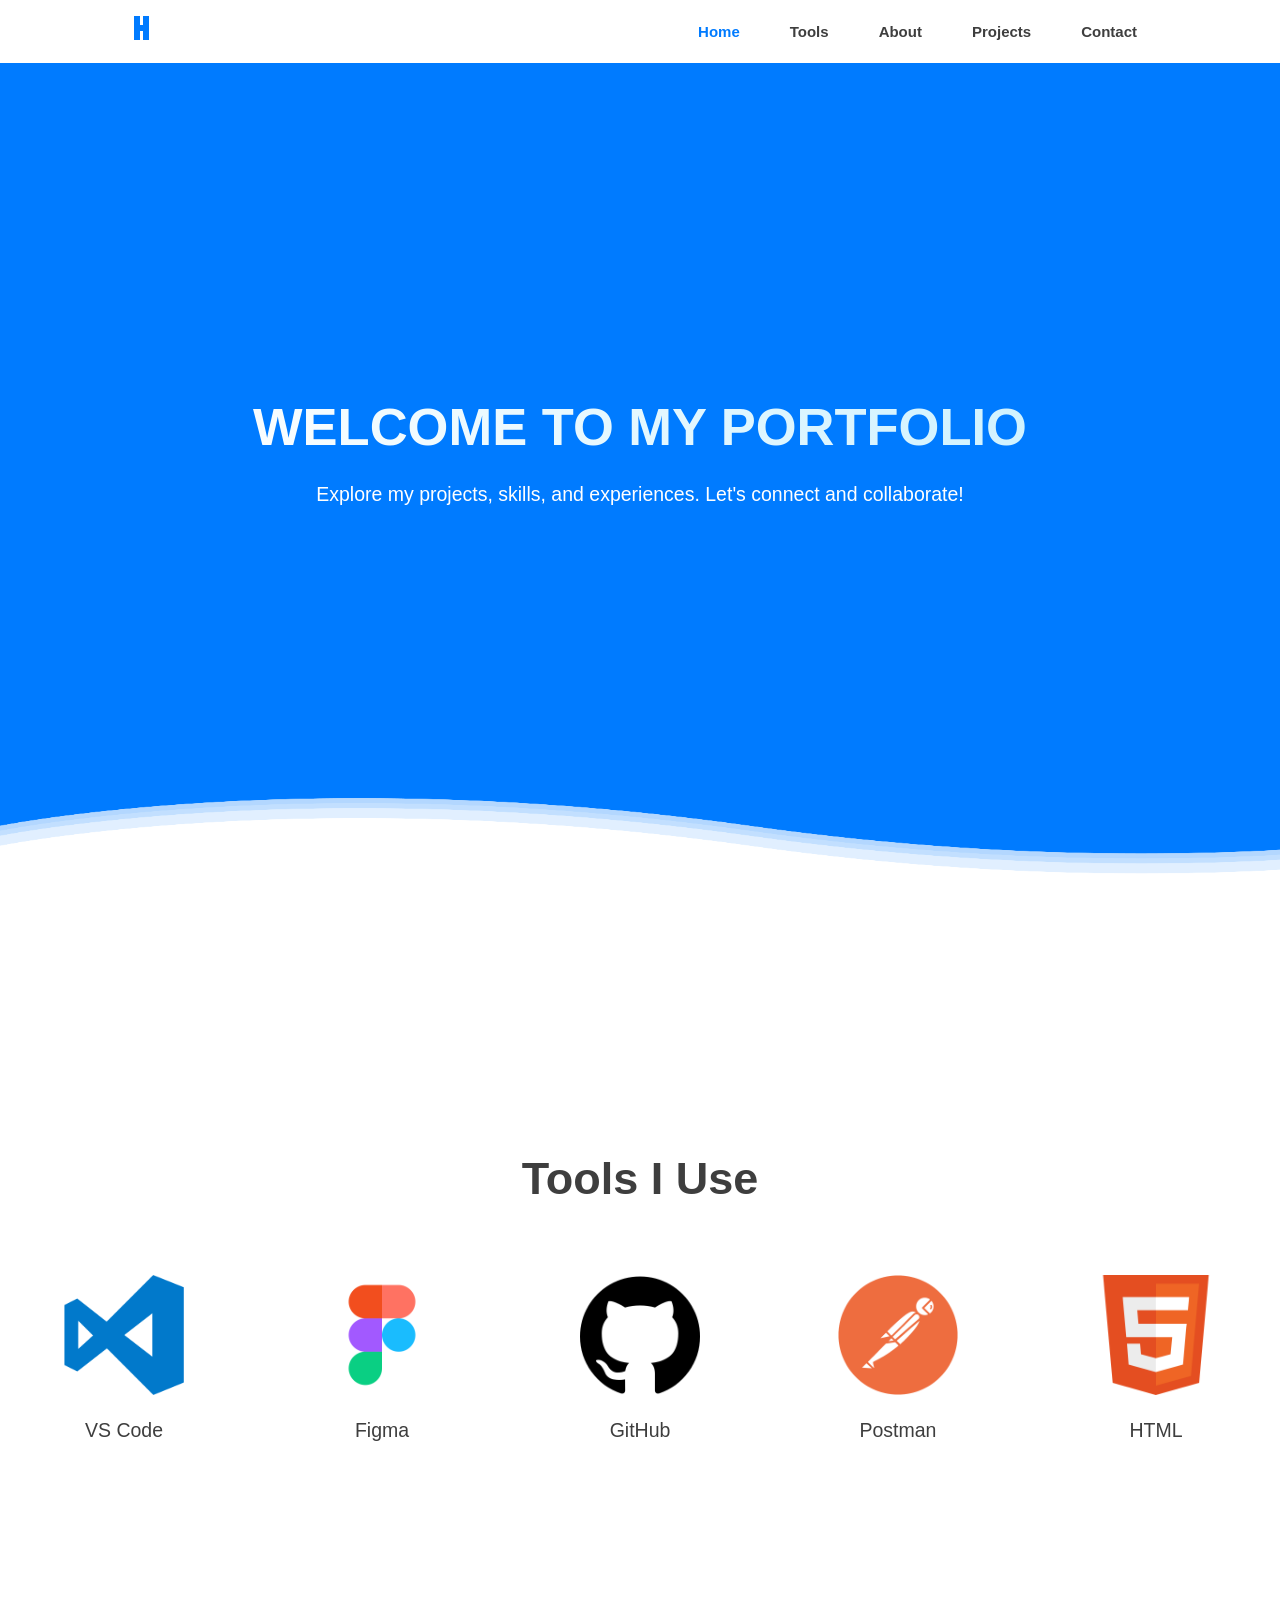
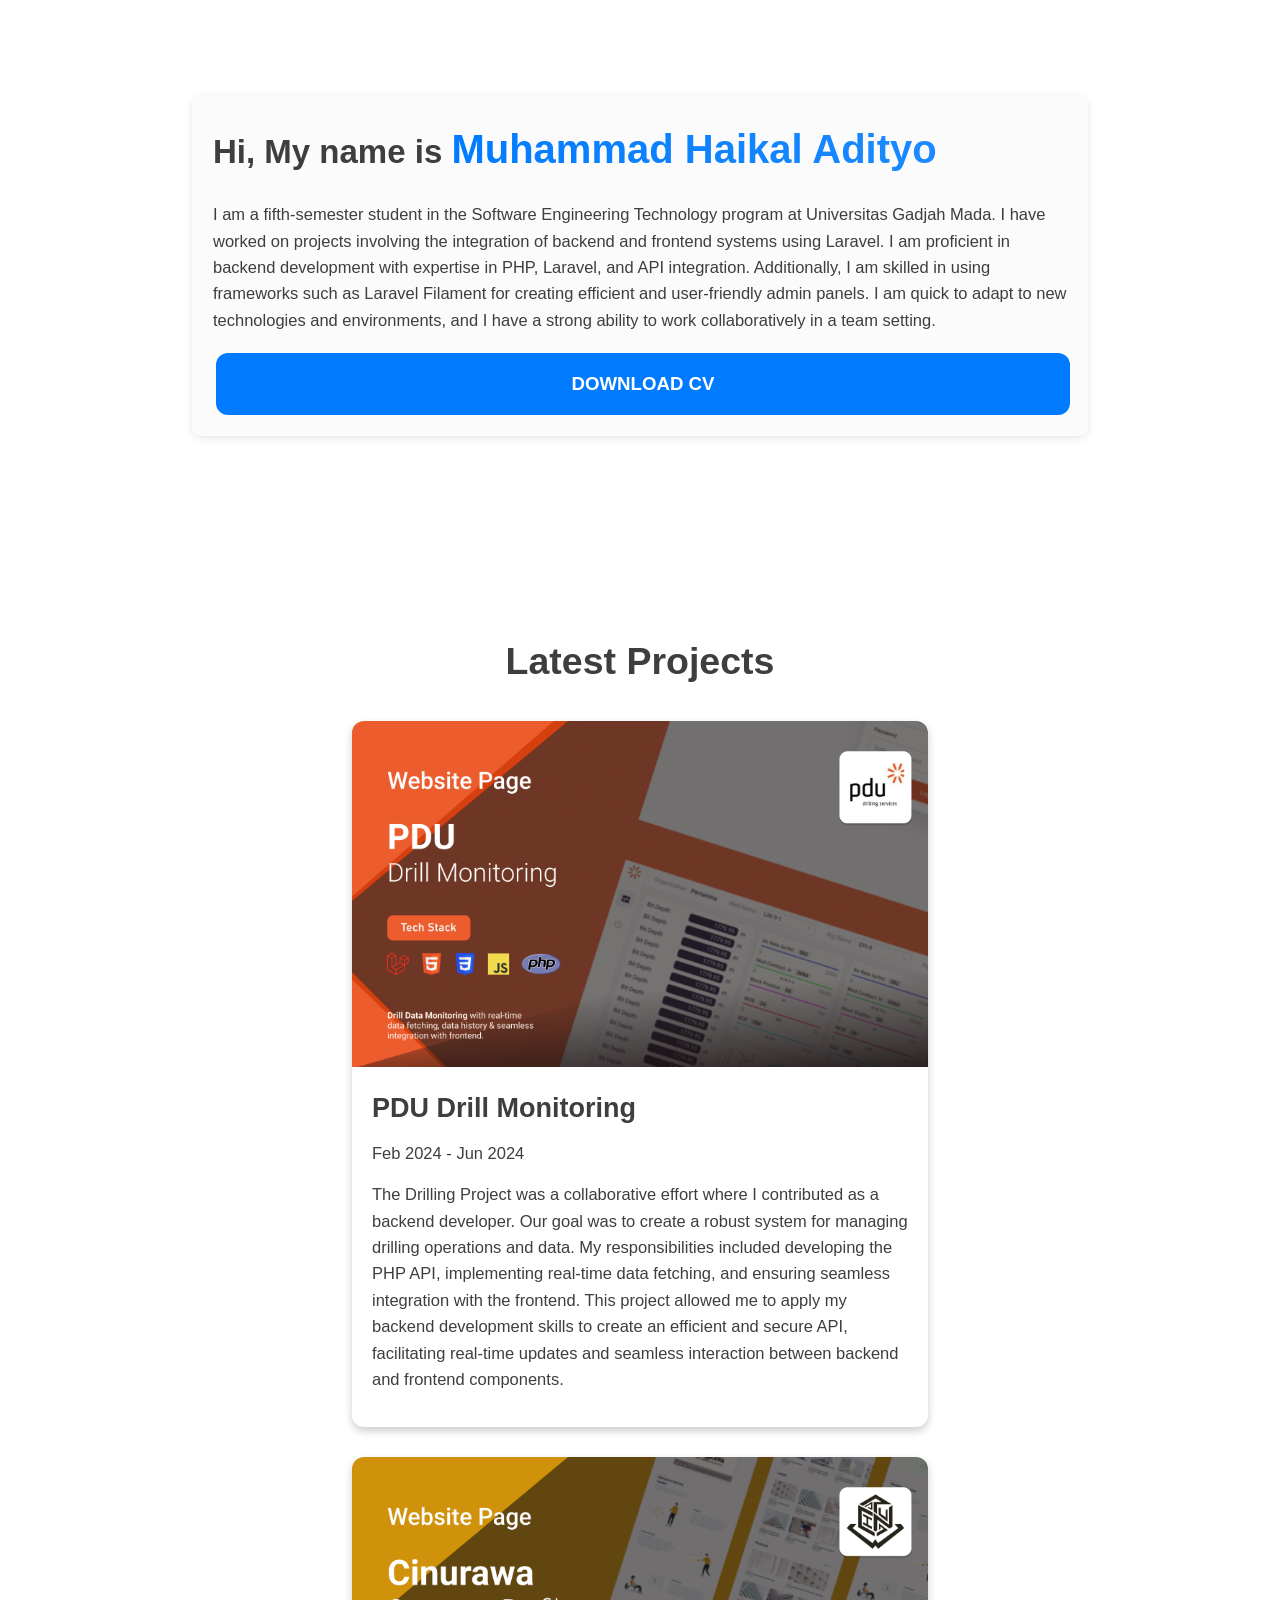
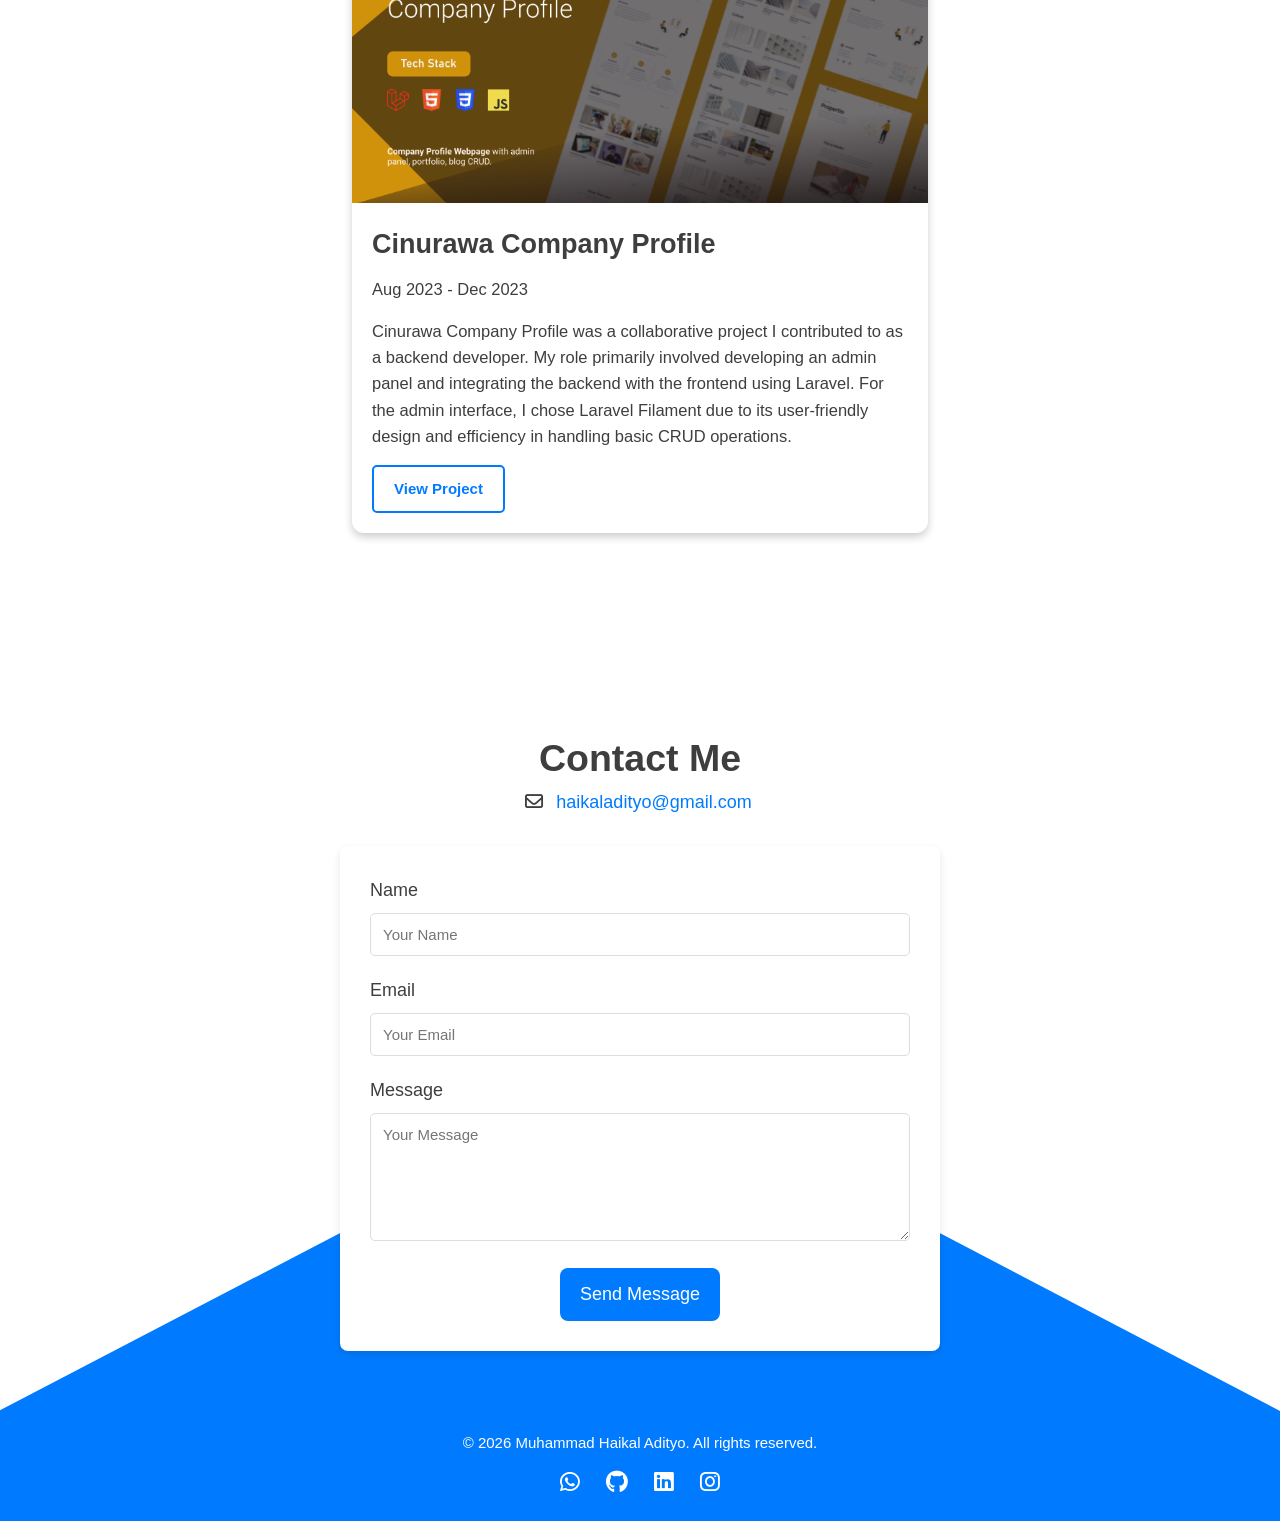
==== index.html @ 9a7225ec "Added lazyload to project images" ====
<!DOCTYPE html>
<html lang="en">
  <head>
    <meta charset="UTF-8" />
    <link rel="icon" href="/assets/images/logo-svg.svg" />
    <meta name="viewport" content="width=device-width, initial-scale=1.0" />
    <title>Haikal Adityo Portfolio</title>
    <link rel="stylesheet" href="/src/assets/style.css" />

    <link rel="stylesheet" href="https://cdnjs.cloudflare.com/ajax/libs/font-awesome/6.0.0-beta3/css/all.min.css">

    <script src="https://code.jquery.com/jquery-3.6.0.min.js"></script>
    
    <link rel="stylesheet" href="https://cdnjs.cloudflare.com/ajax/libs/OwlCarousel2/2.3.4/assets/owl.carousel.min.css">
    <link rel="stylesheet" href="https://cdnjs.cloudflare.com/ajax/libs/OwlCarousel2/2.3.4/assets/owl.theme.default.min.css">
    <script src="https://cdnjs.cloudflare.com/ajax/libs/OwlCarousel2/2.3.4/owl.carousel.min.js"></script>  
    <script type="module" crossorigin src="/assets/index-Djy3-HX3.js"></script>
    <link rel="stylesheet" crossorigin href="/assets/index-S-q2cKEL.css">
  </head>
  <body>
    <div id="app"></div>
  </body>
</html>
---- assets/index-S-q2cKEL.css ----
:root{--vt-c-white: #ffffff;--vt-c-white-soft: #f8f8f8;--vt-c-white-mute: #f2f2f2;--vt-c-black: #181818;--vt-c-black-soft: #222222;--vt-c-black-mute: #282828;--vt-c-indigo: #2c3e50;--vt-c-divider-light-1: rgba(60, 60, 60, .29);--vt-c-divider-light-2: rgba(60, 60, 60, .12);--vt-c-divider-dark-1: rgba(84, 84, 84, .65);--vt-c-divider-dark-2: rgba(84, 84, 84, .48);--vt-c-text-light-1: var(--vt-c-indigo);--vt-c-text-light-2: rgba(60, 60, 60, .66);--vt-c-text-dark-1: var(--vt-c-white);--vt-c-text-dark-2: rgba(235, 235, 235, .64)}:root{--color-background: var(--vt-c-white);--color-background-soft: var(--vt-c-white-soft);--color-background-mute: var(--vt-c-white-mute);--color-border: var(--vt-c-divider-light-2);--color-border-hover: var(--vt-c-divider-light-1);--color-heading: var(--vt-c-text-light-1);--color-text: var(--vt-c-text-light-1);--section-gap: 160px}@media (prefers-color-scheme: dark){:root{--color-background: var(--vt-c-black);--color-background-soft: var(--vt-c-black-soft);--color-background-mute: var(--vt-c-black-mute);--color-border: var(--vt-c-divider-dark-2);--color-border-hover: var(--vt-c-divider-dark-1);--color-heading: var(--vt-c-text-dark-1);--color-text: var(--vt-c-text-dark-2)}}*,*:before,*:after{box-sizing:border-box;margin:0;font-weight:400}body{min-height:100vh;color:var(--color-text);background:var(--color-background);transition:color .5s,background-color .5s;line-height:1.6;font-family:Inter,-apple-system,BlinkMacSystemFont,Segoe UI,Roboto,Oxygen,Ubuntu,Cantarell,Fira Sans,Droid Sans,Helvetica Neue,sans-serif;font-size:15px;text-rendering:optimizeLegibility;-webkit-font-smoothing:antialiased;-moz-osx-font-smoothing:grayscale}#app{max-width:100%;margin:0;padding:0!important;font-weight:400}a,.green{text-decoration:none;color:#00bd7e;transition:.4s;padding:3px}@media (min-width: 1024px){body{display:flex;place-items:center}#app{display:grid;grid-template-columns:1fr 1fr;padding:0 2rem}}#header[data-v-f0445745]{top:0;left:0;display:flex;align-items:center;padding:10px 10%;background-color:var(--main-bg-color);z-index:200;position:-webkit-sticky;position:sticky;transition:top .3s ease,transform .3s ease;-webkit-backdrop-filter:blur(3px);backdrop-filter:blur(20px);flex-wrap:wrap;animation:none}nav[data-v-f0445745]{justify-content:space-between;display:flex;align-items:center;width:100%;position:relative}.logo[data-v-f0445745]{width:auto;height:30px}.menu-toggle[data-v-f0445745]{display:none;flex-direction:column;align-items:center;background:none;border:none;cursor:pointer;padding:0;margin-left:auto}.menu-icon[data-v-f0445745]{background-color:var(--text-color);height:3px;width:25px;margin:3px 0;transition:.3s}nav ul[data-v-f0445745]{list-style-type:none;margin:0;padding:0;display:flex;align-items:center;flex-direction:row}nav ul li[data-v-f0445745]{display:inline;margin-left:20px}nav ul li[data-v-f0445745]:first-child{margin-left:0}nav ul li a[data-v-f0445745]{color:var(--text-color);text-decoration:none;padding:10px 15px;font-weight:700}nav ul li a.active[data-v-f0445745]{color:var(--accent-color);border-radius:5px}nav ul li a[data-v-f0445745]:hover{color:var(--accent-color);border-radius:5px}@keyframes slideIn-f0445745{0%{transform:translateY(-10%);opacity:0}to{transform:translateY(0);opacity:1}}@keyframes slideOut-f0445745{0%{transform:translateY(0);opacity:1}to{transform:translateY(-100%);opacity:0}}@media (max-width: 768px){.menu-toggle[data-v-f0445745]{display:flex}nav ul[data-v-f0445745]{display:none;position:absolute;top:60px;background-color:var(--main-bg-color);flex-direction:column;border-radius:8px;padding:10px;width:100%;z-index:300;animation:slideIn-f0445745 .3s ease forwards;box-shadow:0 4px 8px #0000004d}nav ul.is-active[data-v-f0445745]{display:flex}nav ul li[data-v-f0445745]{margin-left:0;margin-bottom:10px}.menu-icon[data-v-f0445745]{background-color:var(--text-color)}.menu-toggle.active-icon .menu-icon[data-v-f0445745]{background-color:var(--accent-color)}nav ul.is-active[data-v-f0445745]{animation:slideIn-f0445745 .3s ease forwards}nav ul.is-closed[data-v-f0445745]{animation:slideOut-f0445745 .3s ease forwards}}#home[data-v-6b6eec54]{top:-65px;display:flex;flex-direction:column;justify-content:center;align-items:center;text-align:center;height:100vh;background-color:var(--accent-color);color:#fff;position:relative;overflow:hidden;padding:20px}.welcome-content[data-v-6b6eec54]{position:relative;z-index:2;padding:20px}.welcome-heading[data-v-6b6eec54]{font-size:3.5em;font-weight:700;margin:0;background:linear-gradient(45deg,#fff,#a6e7ff);background-clip:text;-webkit-background-clip:text;-webkit-text-fill-color:transparent;background-size:200% 200%;animation:gradientMove-6b6eec54 5s ease infinite;transition:transform .3s ease}@keyframes gradientMove-6b6eec54{0%{background-position:0% 0%}50%{background-position:100% 100%}to{background-position:0% 0%}}.welcome-subtext[data-v-6b6eec54]{font-size:1.3em;color:#fff;margin-top:10px}.overlay-svg[data-v-6b6eec54]{position:absolute;top:0;left:0;width:100%;height:100%;object-fit:cover;z-index:1;pointer-events:none}section .wave[data-v-6b6eec54]{position:absolute;bottom:0;left:0;width:100%;height:80px;background:url(/assets/images/wave.png);background-size:1500px 80px}section .wave.wave1[data-v-6b6eec54]{animation:wave1-6b6eec54 30s linear infinite;z-index:1000;opacity:1;animation-delay:0s;bottom:0}section .wave.wave2[data-v-6b6eec54]{animation:wave2-6b6eec54 15s linear infinite;z-index:999;opacity:.5;animation-delay:-5s;bottom:10px}section .wave.wave3[data-v-6b6eec54]{animation:wave1-6b6eec54 30s linear infinite;z-index:998;opacity:.2;animation-delay:-2s;bottom:15px}section .wave.wave4[data-v-6b6eec54]{animation:wave2-6b6eec54 5s linear infinite;z-index:997;opacity:.7;animation-delay:-5s;bottom:20px}@keyframes wave1-6b6eec54{0%{background-position-x:0}to{background-position-x:1500px}}@keyframes wave2-6b6eec54{0%{background-position-x:0}to{background-position-x:-1500px}}@media (max-width: 768px){#welcome[data-v-6b6eec54]{height:90vh}.welcome-heading[data-v-6b6eec54]{font-size:2.2em}.welcome-subtext[data-v-6b6eec54]{font-size:1em}}@media (max-width: 480px){.welcome-heading[data-v-6b6eec54]{font-size:1.7em;text-align:left}.welcome-subtext[data-v-6b6eec54]{font-size:.9em;text-align:left}}#about[data-v-43490dae]{padding:var(--padding-main) 0;background-color:var(--main-bg-color);color:var(--text-color);margin:75px 0;opacity:0;transform:translateY(30px);transition:opacity .6s ease-out,transform .6s ease-out}#about.visible[data-v-43490dae]{opacity:1;transform:translateY(0)}.about .text-container[data-v-43490dae]{max-width:70%;margin:0 auto;text-align:left;background:#eaeaea33;border-radius:10px;-webkit-backdrop-filter:blur(10px);backdrop-filter:blur(10px);padding:20px;border:1px solid rgba(255,255,255,.3);box-shadow:0 2px 8px #0000001a}.about .text-container h1[data-v-43490dae]{font-size:var(--font-size-title);font-weight:600}.highlight[data-v-43490dae]{font-weight:700;font-size:2.5rem;background:linear-gradient(90deg,#007bff,#1c8aff);background-clip:border-box;-webkit-background-clip:text;-webkit-text-fill-color:transparent;display:inline;white-space:nowrap}.about .text-container p[data-v-43490dae]{font-size:var(--font-size-text);line-height:var(--line-height-text);margin:20px 0}.about .btn[data-v-43490dae]{background-color:var(--accent-color);color:var(--text-color);width:100%;padding:20px 24px;border:none;border-radius:12px;cursor:pointer;transition:background-color .3s ease,transform .3s ease}.about .btn span[data-v-43490dae]{color:#fff;font-size:1.4em;font-weight:700;text-transform:uppercase}.about .btn[data-v-43490dae]:hover{background-color:var(--accent-hover-color);transform:scale(1.01)}.about .btn[data-v-43490dae]:focus{outline:2px solid var(--accent-color);outline-offset:2px}@media (max-width: 900px){.about .text-container[data-v-43490dae]{max-width:90%}}@media (max-width: 768px){.highlight[data-v-43490dae]{font-size:1.75rem}.about .text-container[data-v-43490dae]{max-width:90%}}#tools[data-v-1f315a3a]{margin:120px 0;padding:60px 0;background-color:var(--main-bg-color);text-align:center}#tools h1[data-v-1f315a3a]{color:var(--text-color);font-weight:700;font-size:3em;margin-bottom:50px}.owl-carousel .item[data-v-1f315a3a]{display:flex;flex-direction:column;justify-content:center;align-items:center;padding:10px}.owl-carousel .item img[data-v-1f315a3a]{max-width:120px;max-height:120px}.owl-carousel .item[data-v-1f315a3a]{transition:transform .3s ease}.owl-carousel .item[data-v-1f315a3a]:hover{transform:scale(1.1)}.owl-carousel .item h3[data-v-1f315a3a]{margin-top:20px;color:var(--text-color);font-family:Epilogue,sans-serif;font-size:1.3em;font-weight:500}@media (max-width: 900px){#tools h1[data-v-1f315a3a]{font-size:2em}.owl-carousel .item img[data-v-1f315a3a]{max-width:100px;max-height:100px}.owl-carousel .item h3[data-v-1f315a3a]{font-size:1.2em}}@media (max-width: 768px){#tools[data-v-1f315a3a]{margin:120px 0;padding:0;background-color:var(--main-bg-color);text-align:center}.owl-carousel .item img[data-v-1f315a3a]{max-width:90px;max-height:90px}.owl-carousel .item h3[data-v-1f315a3a]{font-size:1.1em}}#projects[data-v-f359691c]{padding:var(--padding-main) 5%;background-color:var(--main-bg-color);color:var(--text-color);text-align:center;margin:75px 0}#projects h1[data-v-f359691c]{font-weight:700;font-size:2.5em;margin-bottom:30px}.projects-container[data-v-f359691c]{display:grid;grid-template-columns:repeat(auto-fit,minmax(300px,100%));gap:30px;justify-items:center}@keyframes slide-in-f359691c{0%{opacity:0;transform:translateY(30px)}to{opacity:1;transform:translateY(0)}}.project-card[data-v-f359691c]{display:flex;flex-direction:column;background-color:#ffffff1a;border-radius:12px;overflow:hidden;width:100%;max-width:50%;box-shadow:0 4px 8px #0003;transition:transform .3s ease;opacity:0;transform:translateY(30px)}.project-card.visible[data-v-f359691c]{animation:slide-in-f359691c .6s ease-out forwards}.project-card[data-v-f359691c]:hover{transform:scale(1.015)}.project-image[data-v-f359691c]{width:100%;height:auto;object-fit:cover}.project-info[data-v-f359691c]{padding:20px;text-align:left}.project-title[data-v-f359691c]{font-size:1.8em;font-weight:700;color:var(--text-color);margin-bottom:10px}.project-date[data-v-f359691c],.project-description[data-v-f359691c]{font-size:var(--font-size-text);margin-bottom:15px}.project-link[data-v-f359691c]{display:inline-block;color:var(--accent-color);text-decoration:none;font-weight:700;padding:10px 20px;border:2px solid var(--accent-color);border-radius:5px;background-color:transparent;transition:background-color .3s,color .3s}.project-link[data-v-f359691c]:hover{background-color:var(--accent-color);color:#fff}@media (max-width: 900px){#projects[data-v-f359691c]{margin:50px 0}#projects h1[data-v-f359691c]{font-size:2em}.project-card[data-v-f359691c]{max-width:100%}.project-title[data-v-f359691c]{font-size:2em}.project-link[data-v-f359691c]{padding:8px 16px;font-size:var(--font-size-text)}}@media (max-width: 768px){#projects[data-v-f359691c]{margin:50px 0}#projects h1[data-v-f359691c]{font-size:2em}.project-card[data-v-f359691c]{max-width:100%}.project-title[data-v-f359691c]{font-size:2em}.project-link[data-v-f359691c]{padding:8px 16px;font-size:var(--font-size-text)}}@media (max-width: 480px){#projects[data-v-f359691c]{margin:30px 0}#projects h1[data-v-f359691c]{font-size:1.8em}.project-title[data-v-f359691c]{font-size:1.3em}.project-link[data-v-f359691c]{padding:6px 12px;font-size:var(--font-size-small)}}#contact[data-v-0febd6b3]{padding:60px 20px;text-align:center;background-color:var(--main-bg-color);color:var(--text-color);position:relative}#contact h1[data-v-0febd6b3]{font-size:2.5em;font-weight:600}#contact p[data-v-0febd6b3]{font-size:1.2em;margin-bottom:30px;color:var(--text-color)}.email-link[data-v-0febd6b3]{color:var(--accent-color);text-decoration:none;font-weight:500}.email-link[data-v-0febd6b3]:hover{text-decoration:underline}.contact-form[data-v-0febd6b3]{display:flex;flex-direction:column;align-items:center;text-align:left;max-width:600px;margin:0 auto;background:#fff;padding:30px;border-radius:8px;box-shadow:0 4px 8px #0000001a;position:relative;z-index:1;opacity:0;transform:translateY(50px)}@keyframes slide-in-0febd6b3{0%{opacity:0;transform:translateY(50px)}to{opacity:1;transform:translateY(0)}}.contact-form.visible[data-v-0febd6b3]{animation:slide-in-0febd6b3 .6s ease-out forwards}.form-group[data-v-0febd6b3]{width:100%;margin-bottom:20px}.form-group label[data-v-0febd6b3]{display:block;font-size:1.2em;margin-bottom:8px;font-weight:500}.form-group input[data-v-0febd6b3],.form-group textarea[data-v-0febd6b3]{width:100%;padding:12px;border:1px solid #ddd;border-radius:5px;font-size:1em;transition:border-color .3s ease}.form-group input[data-v-0febd6b3]:focus,.form-group textarea[data-v-0febd6b3]:focus{border-color:var(--accent-color);outline:none}.contact-form button[data-v-0febd6b3]{padding:16px 20px;border:none;border-radius:8px;background-color:var(--accent-color);color:#fff;font-size:1.2em;cursor:pointer;transition:background-color .3s ease,transform .3s ease;position:relative}.contact-form button[data-v-0febd6b3]:hover{background-color:var(--accent-hover-color);transform:scale(1.05)}.contact-form button[data-v-0febd6b3]:active{background-color:var(--accent-click-color);transform:scale(.98)}.contact-form button[data-v-0febd6b3]:disabled{background-color:#ccc;cursor:not-allowed}.contact-form button span[data-v-0febd6b3]{display:block}.shape-divider[data-v-0febd6b3]{position:absolute;bottom:0;left:0;width:100%;overflow:hidden;line-height:0;transform:rotate(180deg);z-index:0}.shape-divider svg[data-v-0febd6b3]{position:relative;display:block;width:calc(100% + 1.3px);height:350px}.shape-divider .shape-fill[data-v-0febd6b3]{fill:var(--accent-color)}#footer[data-v-0e9be2a9]{padding:20px 0;background-color:var(--accent-color);color:#fff;text-align:center}.footer-content[data-v-0e9be2a9]{max-width:1200px;margin:0 auto;padding:0 20px}.footer-content p[data-v-0e9be2a9]{margin:0;font-size:1em}.social-links[data-v-0e9be2a9]{margin-top:10px}.social-links a[data-v-0e9be2a9]{color:#fff;font-size:1.5em;margin:0 10px;transition:color .3s ease,transform .3s ease}.social-links a[data-v-0e9be2a9]:hover{color:var(--accent-hover-color);transform:scale(1.3)}:root{--font-family: "Sofia Sans", sans-serif;--main-bg-color: white;--accent-color: #007bff;--accent-hover-color: #0056b3;--text-color: #3e3e3e;--padding-main: 60px;--font-size-title: 2.2em;--font-size-text: 1.1em;--line-height-text: 1.6}*,body,html{margin:0;padding:0;box-sizing:border-box;font-family:var(--font-family);scroll-behavior:smooth;-webkit-font-smoothing:antialiased;-webkit-text-size-adjust:100%}body{background:var(--main-bg-color)}#app{display:block;background:var(--main-bg-color)}img{user-select:none;-moz-user-select:none;-webkit-user-drag:none;-webkit-user-select:none;-ms-user-select:none}.owl-carousel,.owl-carousel .owl-item{-webkit-tap-highlight-color:transparent;position:relative}.owl-carousel{display:none;width:100%;z-index:1}.owl-carousel .owl-stage{position:relative;-ms-touch-action:pan-Y;touch-action:manipulation;-moz-backface-visibility:hidden}.owl-carousel .owl-stage:after{content:".";display:block;clear:both;visibility:hidden;line-height:0;height:0}.owl-carousel .owl-stage-outer{position:relative;overflow:hidden;-webkit-transform:translate3d(0,0,0)}.owl-carousel .owl-item,.owl-carousel .owl-wrapper{-webkit-backface-visibility:hidden;-moz-backface-visibility:hidden;-ms-backface-visibility:hidden;-webkit-transform:translate3d(0,0,0);-moz-transform:translate3d(0,0,0);-ms-transform:translate3d(0,0,0)}.owl-carousel .owl-item{min-height:1px;float:left;-webkit-backface-visibility:hidden;-webkit-touch-callout:none}.owl-carousel .owl-item img{display:block;width:100%}.owl-carousel .owl-dots.disabled,.owl-carousel .owl-nav.disabled{display:none}.no-js .owl-carousel,.owl-carousel.owl-loaded{display:block}.owl-carousel .owl-dot,.owl-carousel .owl-nav .owl-next,.owl-carousel .owl-nav .owl-prev{cursor:pointer;-webkit-user-select:none;-khtml-user-select:none;-moz-user-select:none;-ms-user-select:none;user-select:none}.owl-carousel .owl-nav button.owl-next,.owl-carousel .owl-nav button.owl-prev,.owl-carousel button.owl-dot{background:0 0;color:inherit;border:none;padding:0!important;font:inherit}.owl-carousel.owl-loading{opacity:0;display:block}.owl-carousel.owl-hidden{opacity:0}.owl-carousel.owl-refresh .owl-item{visibility:hidden}.owl-carousel.owl-drag .owl-item{-ms-touch-action:pan-y;touch-action:pan-y;-webkit-user-select:none;-moz-user-select:none;-ms-user-select:none;user-select:none}.owl-carousel.owl-grab{cursor:move;cursor:grab}.owl-carousel.owl-rtl{direction:rtl}.owl-carousel.owl-rtl .owl-item{float:right}.owl-carousel .animated{animation-duration:1s;animation-fill-mode:both}.owl-carousel .owl-animated-in{z-index:0}.owl-carousel .owl-animated-out{z-index:1}.owl-carousel .fadeOut{animation-name:fadeOut}@keyframes fadeOut{0%{opacity:1}to{opacity:0}}.owl-height{transition:height .5s ease-in-out}.owl-carousel .owl-item .owl-lazy{opacity:0;transition:opacity .4s ease}.owl-carousel .owl-item .owl-lazy:not([src]),.owl-carousel .owl-item .owl-lazy[src^=""]{max-height:0}.owl-carousel .owl-item img.owl-lazy{transform-style:preserve-3d}.owl-carousel .owl-video-wrapper{position:relative;height:100%;background:#000}.owl-carousel .owl-video-play-icon{position:absolute;height:80px;width:80px;left:50%;top:50%;margin-left:-40px;margin-top:-40px;background:url(/assets/owl.video.play-BJo37keB.png) no-repeat;cursor:pointer;z-index:1;-webkit-backface-visibility:hidden;transition:transform .1s ease}.owl-carousel .owl-video-play-icon:hover{-ms-transform:scale(1.3,1.3);transform:scale(1.3)}.owl-carousel .owl-video-playing .owl-video-play-icon,.owl-carousel .owl-video-playing .owl-video-tn{display:none}.owl-carousel .owl-video-tn{opacity:0;height:100%;background-position:center center;background-repeat:no-repeat;background-size:contain;transition:opacity .4s ease}.owl-carousel .owl-video-frame{position:relative;z-index:1;height:100%;width:100%}.owl-theme .owl-dots,.owl-theme .owl-nav{text-align:center;-webkit-tap-highlight-color:transparent}.owl-theme .owl-nav{margin-top:10px}.owl-theme .owl-nav [class*=owl-]{color:#fff;font-size:14px;margin:5px;padding:4px 7px;background:#d6d6d6;display:inline-block;cursor:pointer;border-radius:3px}.owl-theme .owl-nav [class*=owl-]:hover{background:#869791;color:#fff;text-decoration:none}.owl-theme .owl-nav .disabled{opacity:.5;cursor:default}.owl-theme .owl-nav.disabled+.owl-dots{margin-top:10px}.owl-theme .owl-dots .owl-dot{display:inline-block;zoom:1}.owl-theme .owl-dots .owl-dot span{width:10px;height:10px;margin:5px 7px;background:#d6d6d6;display:block;-webkit-backface-visibility:visible;transition:opacity .2s ease;border-radius:30px}.owl-theme .owl-dots .owl-dot.active span,.owl-theme .owl-dots .owl-dot:hover span{background:#869791}
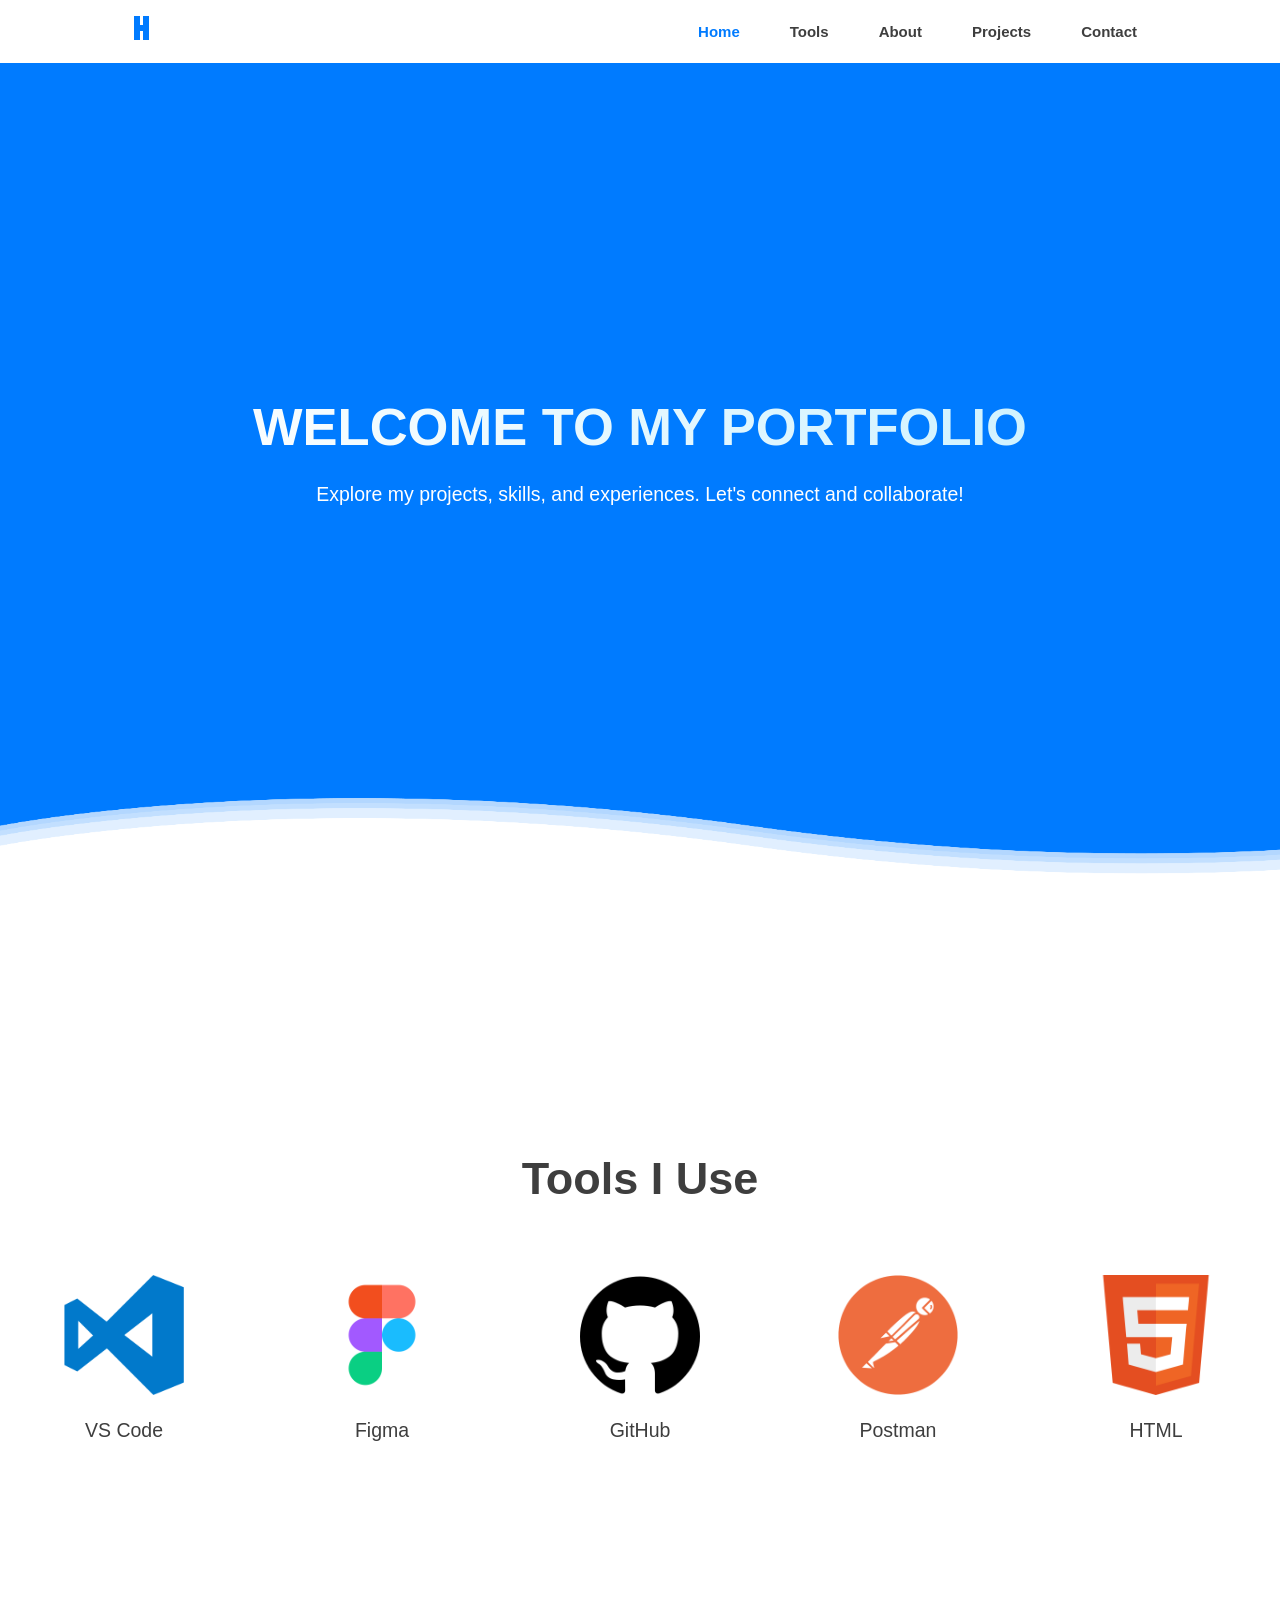
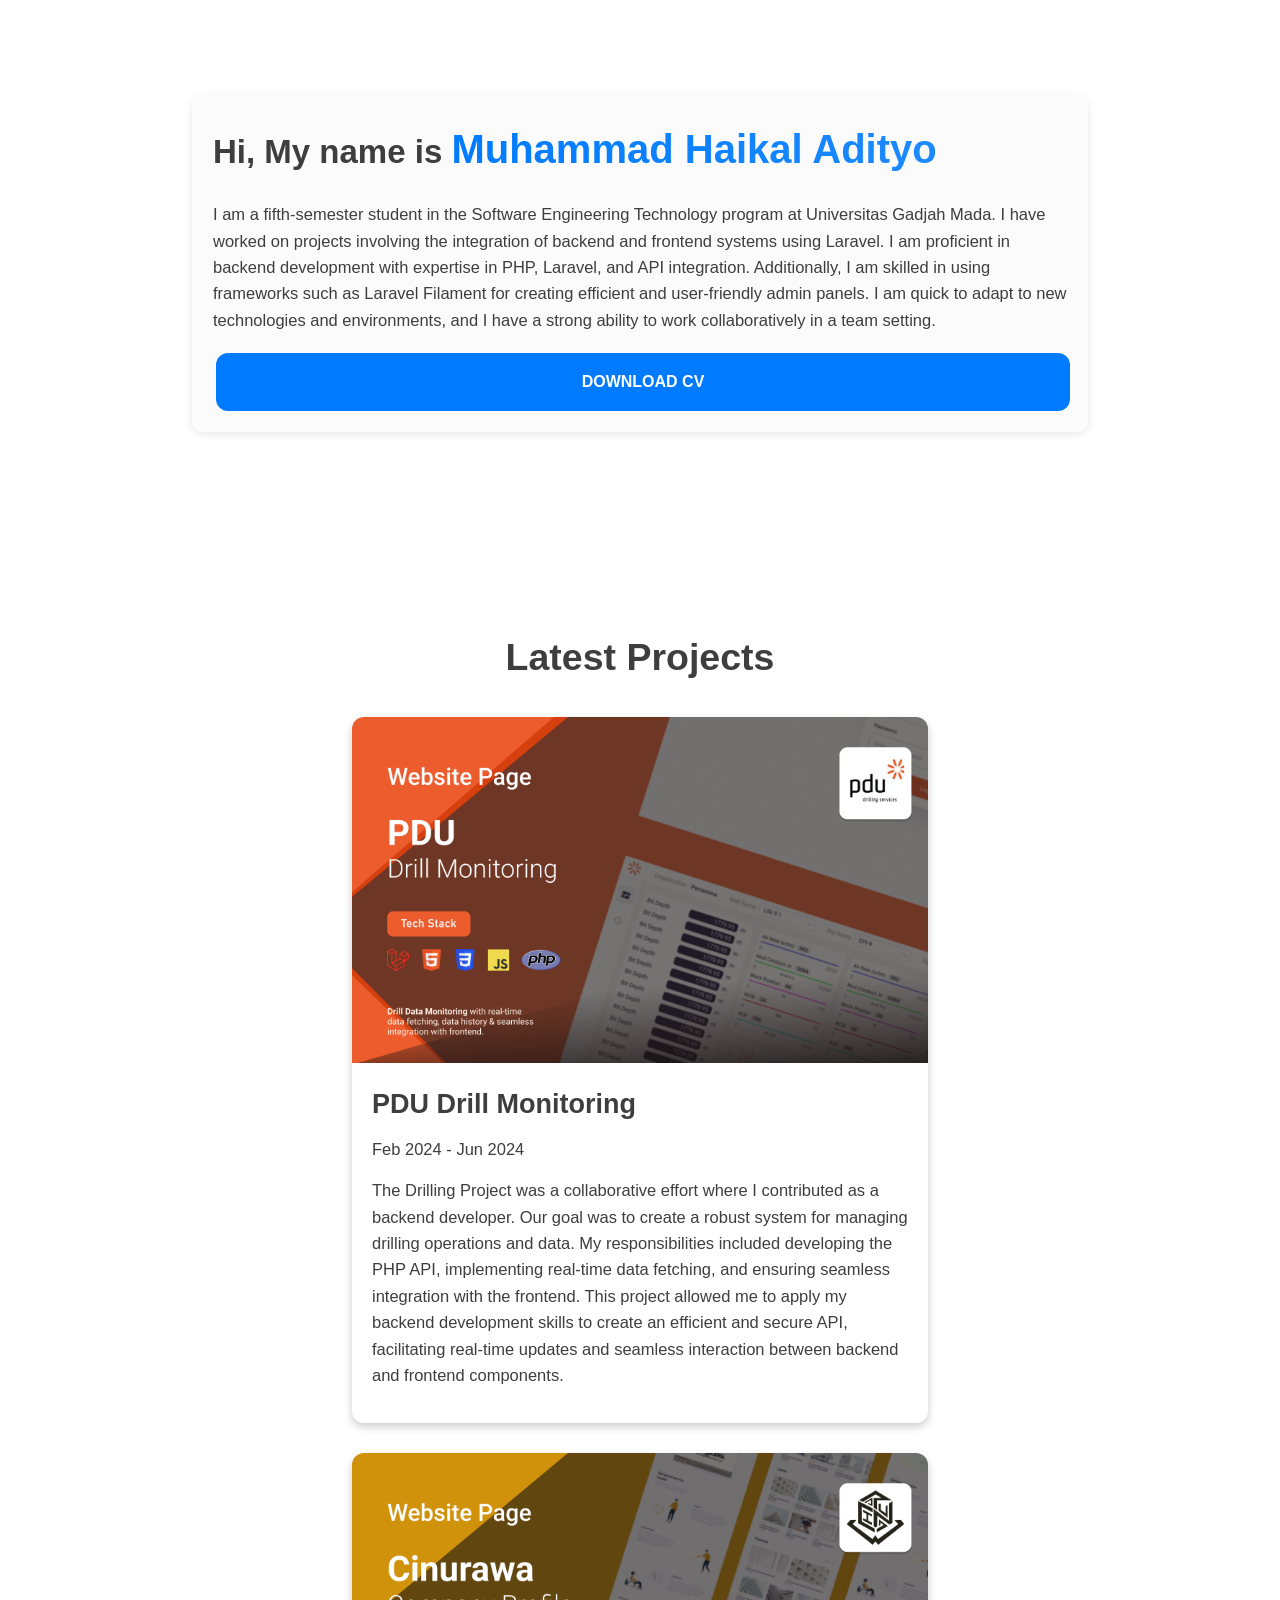
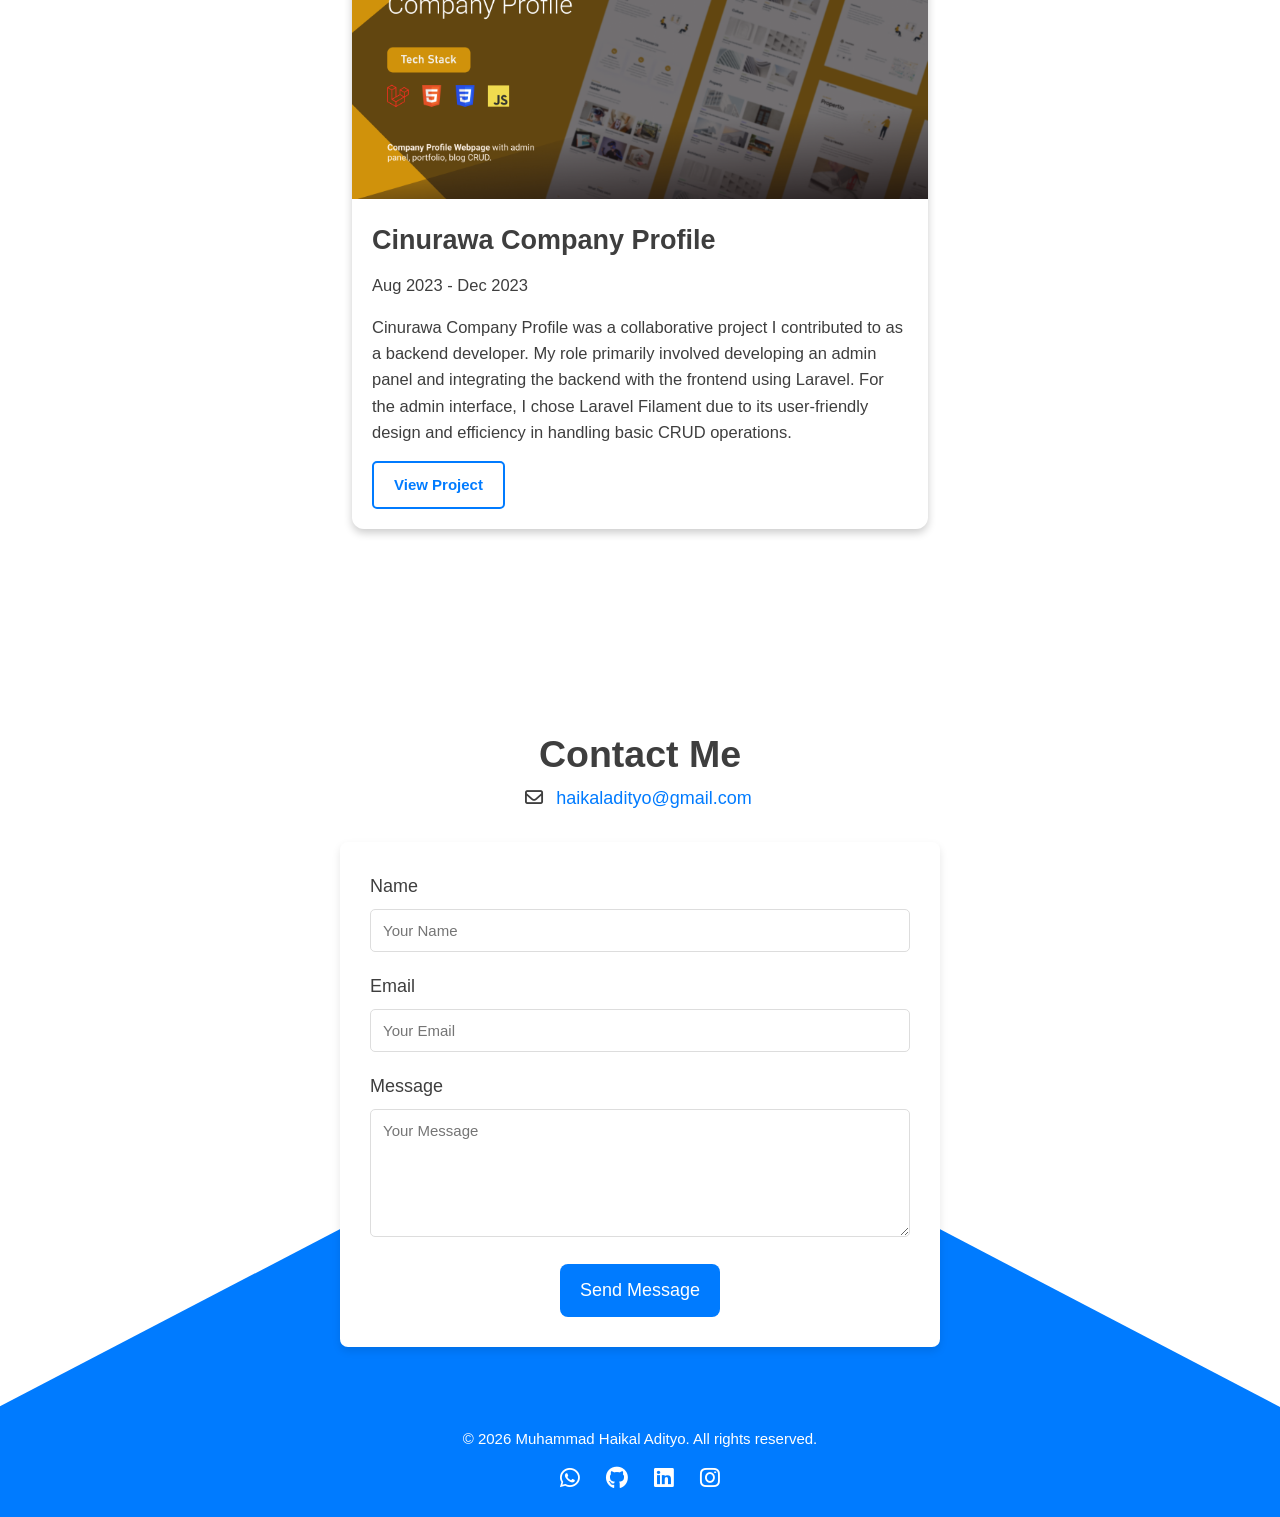
==== commit 71ad9547: "Mobile adjustments" ====
--- a/index.html
+++ b/index.html
@@ -14,8 +14,8 @@
     <link rel="stylesheet" href="https://cdnjs.cloudflare.com/ajax/libs/OwlCarousel2/2.3.4/assets/owl.carousel.min.css">
     <link rel="stylesheet" href="https://cdnjs.cloudflare.com/ajax/libs/OwlCarousel2/2.3.4/assets/owl.theme.default.min.css">
     <script src="https://cdnjs.cloudflare.com/ajax/libs/OwlCarousel2/2.3.4/owl.carousel.min.js"></script>  
-    <script type="module" crossorigin src="/assets/index-Djy3-HX3.js"></script>
-    <link rel="stylesheet" crossorigin href="/assets/index-S-q2cKEL.css">
+    <script type="module" crossorigin src="/assets/index-D3tQQCI4.js"></script>
+    <link rel="stylesheet" crossorigin href="/assets/index-1O-k_rqj.css">
   </head>
   <body>
     <div id="app"></div>
--- a/assets/index-1O-k_rqj.css
+++ b/assets/index-1O-k_rqj.css
@@ -0,0 +1 @@
+:root{--vt-c-white: #ffffff;--vt-c-white-soft: #f8f8f8;--vt-c-white-mute: #f2f2f2;--vt-c-black: #181818;--vt-c-black-soft: #222222;--vt-c-black-mute: #282828;--vt-c-indigo: #2c3e50;--vt-c-divider-light-1: rgba(60, 60, 60, .29);--vt-c-divider-light-2: rgba(60, 60, 60, .12);--vt-c-divider-dark-1: rgba(84, 84, 84, .65);--vt-c-divider-dark-2: rgba(84, 84, 84, .48);--vt-c-text-light-1: var(--vt-c-indigo);--vt-c-text-light-2: rgba(60, 60, 60, .66);--vt-c-text-dark-1: var(--vt-c-white);--vt-c-text-dark-2: rgba(235, 235, 235, .64)}:root{--color-background: var(--vt-c-white);--color-background-soft: var(--vt-c-white-soft);--color-background-mute: var(--vt-c-white-mute);--color-border: var(--vt-c-divider-light-2);--color-border-hover: var(--vt-c-divider-light-1);--color-heading: var(--vt-c-text-light-1);--color-text: var(--vt-c-text-light-1);--section-gap: 160px}@media (prefers-color-scheme: dark){:root{--color-background: var(--vt-c-black);--color-background-soft: var(--vt-c-black-soft);--color-background-mute: var(--vt-c-black-mute);--color-border: var(--vt-c-divider-dark-2);--color-border-hover: var(--vt-c-divider-dark-1);--color-heading: var(--vt-c-text-dark-1);--color-text: var(--vt-c-text-dark-2)}}*,*:before,*:after{box-sizing:border-box;margin:0;font-weight:400}body{min-height:100vh;color:var(--color-text);background:var(--color-background);transition:color .5s,background-color .5s;line-height:1.6;font-family:Inter,-apple-system,BlinkMacSystemFont,Segoe UI,Roboto,Oxygen,Ubuntu,Cantarell,Fira Sans,Droid Sans,Helvetica Neue,sans-serif;font-size:15px;text-rendering:optimizeLegibility;-webkit-font-smoothing:antialiased;-moz-osx-font-smoothing:grayscale}#app{max-width:100%;margin:0;padding:0!important;font-weight:400}a,.green{text-decoration:none;color:#00bd7e;transition:.4s;padding:3px}@media (min-width: 1024px){body{display:flex;place-items:center}#app{display:grid;grid-template-columns:1fr 1fr;padding:0 2rem}}#header[data-v-b49fb152]{top:0;left:0;display:flex;align-items:center;padding:10px 10%;background-color:var(--main-bg-color);z-index:9999;position:-webkit-sticky;position:sticky;transition:top .3s ease,transform .3s ease;-webkit-backdrop-filter:blur(3px);backdrop-filter:blur(20px);flex-wrap:wrap;animation:none}nav[data-v-b49fb152]{justify-content:space-between;display:flex;align-items:center;width:100%;position:relative}.logo[data-v-b49fb152]{width:auto;height:30px}.menu-toggle[data-v-b49fb152]{display:none;flex-direction:column;align-items:center;background:none;border:none;cursor:pointer;padding:0;margin-left:auto}.menu-icon[data-v-b49fb152]{background-color:var(--text-color);height:3px;width:25px;margin:3px 0;transition:.3s}nav ul[data-v-b49fb152]{list-style-type:none;margin:0;padding:0;display:flex;align-items:center;flex-direction:row}nav ul li[data-v-b49fb152]{display:inline;margin-left:20px}nav ul li[data-v-b49fb152]:first-child{margin-left:0}nav ul li a[data-v-b49fb152]{color:var(--text-color);text-decoration:none;padding:10px 15px;font-weight:700}nav ul li a.active[data-v-b49fb152]{color:var(--accent-color);border-radius:5px}nav ul li a[data-v-b49fb152]:hover{color:var(--accent-color);border-radius:5px}@keyframes slideIn-b49fb152{0%{transform:translateY(-10%);opacity:0}to{transform:translateY(0);opacity:1}}@keyframes slideOut-b49fb152{0%{transform:translateY(0);opacity:1}to{transform:translateY(-100%);opacity:0}}@media (max-width: 768px){.menu-toggle[data-v-b49fb152]{display:flex}nav ul[data-v-b49fb152]{display:flex;flex-direction:column;position:absolute;top:60px;background-color:var(--main-bg-color);border-radius:8px;width:100%;z-index:300;max-height:0;overflow:hidden;transition:max-height .7s ease;box-shadow:0 4px 8px #0000004d;margin:0}nav ul.is-active[data-v-b49fb152]{max-height:1000px}nav ul li[data-v-b49fb152]{margin-left:0;margin-bottom:10px}.menu-icon[data-v-b49fb152]{background-color:var(--text-color)}.menu-toggle.active-icon .menu-icon[data-v-b49fb152]{background-color:var(--accent-color)}}#home[data-v-8f225d97]{top:-65px;display:flex;flex-direction:column;justify-content:center;align-items:center;text-align:center;height:100vh;background-color:var(--accent-color);color:#fff;position:relative;overflow:hidden;padding:20px}.welcome-content[data-v-8f225d97]{position:relative;z-index:2;padding:20px}.welcome-heading[data-v-8f225d97]{font-size:3.5em;font-weight:700;margin:0;background:linear-gradient(45deg,#fff,#a6e7ff);background-clip:text;-webkit-background-clip:text;-webkit-text-fill-color:transparent;background-size:200% 200%;animation:gradientMove-8f225d97 5s ease infinite;transition:transform .3s ease}@keyframes gradientMove-8f225d97{0%{background-position:0% 0%}50%{background-position:100% 100%}to{background-position:0% 0%}}.welcome-subtext[data-v-8f225d97]{font-size:1.3em;color:#fff;margin-top:10px}.overlay-svg[data-v-8f225d97]{position:absolute;top:0;left:0;width:100%;height:100%;object-fit:cover;z-index:1;pointer-events:none}section .wave[data-v-8f225d97]{position:absolute;bottom:0;left:0;width:100%;height:80px;background:url(/assets/images/wave.png);background-size:1500px 80px}section .wave.wave1[data-v-8f225d97]{animation:wave1-8f225d97 30s linear infinite;z-index:1000;opacity:1;animation-delay:0s;bottom:0}section .wave.wave2[data-v-8f225d97]{animation:wave2-8f225d97 15s linear infinite;z-index:999;opacity:.5;animation-delay:-5s;bottom:10px}section .wave.wave3[data-v-8f225d97]{animation:wave1-8f225d97 30s linear infinite;z-index:998;opacity:.2;animation-delay:-2s;bottom:15px}section .wave.wave4[data-v-8f225d97]{animation:wave2-8f225d97 5s linear infinite;z-index:997;opacity:.7;animation-delay:-5s;bottom:20px}@keyframes wave1-8f225d97{0%{background-position-x:0}to{background-position-x:1500px}}@keyframes wave2-8f225d97{0%{background-position-x:0}to{background-position-x:-1500px}}@media (max-width: 768px){#home[data-v-8f225d97]{height:85vh}.welcome-heading[data-v-8f225d97]{font-size:2.2em}.welcome-subtext[data-v-8f225d97]{font-size:1em}}@media (max-width: 480px){.welcome-heading[data-v-8f225d97]{font-size:1.7em;text-align:left}.welcome-subtext[data-v-8f225d97]{font-size:.9em;text-align:left}}#about[data-v-47413c41]{padding:var(--padding-main) 0;background-color:var(--main-bg-color);color:var(--text-color);margin:75px 0;opacity:0;transform:translateY(30px);transition:opacity .6s ease-out,transform .6s ease-out}#about.visible[data-v-47413c41]{opacity:1;transform:translateY(0)}.about .text-container[data-v-47413c41]{max-width:70%;margin:0 auto;text-align:left;background:#eaeaea33;border-radius:10px;-webkit-backdrop-filter:blur(10px);backdrop-filter:blur(10px);padding:20px;border:1px solid rgba(255,255,255,.3);box-shadow:0 2px 8px #0000001a}.about .text-container h1[data-v-47413c41]{font-size:var(--font-size-title);font-weight:600}.highlight[data-v-47413c41]{font-weight:700;font-size:2.5rem;background:linear-gradient(90deg,#007bff,#1c8aff);background-clip:border-box;-webkit-background-clip:text;-webkit-text-fill-color:transparent;display:inline;white-space:nowrap}.about .text-container p[data-v-47413c41]{font-size:var(--font-size-text);line-height:var(--line-height-text);margin:20px 0}.about .btn[data-v-47413c41]{background-color:var(--accent-color);color:var(--text-color);width:100%;padding:20px 24px;border:none;border-radius:12px;cursor:pointer;transition:background-color .3s ease,transform .3s ease}.about .btn span[data-v-47413c41]{color:#fff;font-size:1.2em;font-weight:700;text-transform:uppercase}.about .btn[data-v-47413c41]:hover{background-color:var(--accent-hover-color);transform:scale(1.01)}.about .btn[data-v-47413c41]:focus{outline:2px solid var(--accent-color);outline-offset:2px}@media (max-width: 900px){.about .text-container[data-v-47413c41]{max-width:90%}.about .btn span[data-v-47413c41]{color:#fff;font-size:1em;font-weight:700;text-transform:uppercase}}@media (max-width: 768px){.about .text-container h1[data-v-47413c41]{font-size:1.5rem;font-weight:600}.highlight[data-v-47413c41]{font-size:1.75rem;white-space:wrap}.about .text-container[data-v-47413c41]{max-width:90%}}#tools[data-v-2de267b2]{margin:120px 0;padding:60px 0;background-color:var(--main-bg-color);text-align:center}#tools h1[data-v-2de267b2]{color:var(--text-color);font-weight:700;font-size:3em;margin-bottom:50px}.owl-carousel .item[data-v-2de267b2]{display:flex;flex-direction:column;justify-content:center;align-items:center;padding:10px}.owl-carousel .item img[data-v-2de267b2]{max-width:120px;max-height:120px}.owl-carousel .item[data-v-2de267b2]{transition:transform .3s ease}.owl-carousel .item[data-v-2de267b2]:hover{transform:scale(1.1)}.owl-carousel .item h3[data-v-2de267b2]{margin-top:20px;color:var(--text-color);font-family:Epilogue,sans-serif;font-size:1.3em;font-weight:500}@media (max-width: 900px){#tools h1[data-v-2de267b2]{font-size:2em}.owl-carousel .item img[data-v-2de267b2]{max-width:100px;max-height:100px}.owl-carousel .item h3[data-v-2de267b2]{font-size:1.2em}}@media (max-width: 768px){#tools[data-v-2de267b2]{margin:120px 0;padding:0}.owl-carousel .item img[data-v-2de267b2]{max-width:90px;max-height:90px}.owl-carousel .item h3[data-v-2de267b2]{font-size:1.1em}}@media (max-width: 480px){.owl-carousel .item img[data-v-2de267b2]{max-width:60px;max-height:60px}.owl-carousel .item h3[data-v-2de267b2]{font-size:1em}}#projects[data-v-f359691c]{padding:var(--padding-main) 5%;background-color:var(--main-bg-color);color:var(--text-color);text-align:center;margin:75px 0}#projects h1[data-v-f359691c]{font-weight:700;font-size:2.5em;margin-bottom:30px}.projects-container[data-v-f359691c]{display:grid;grid-template-columns:repeat(auto-fit,minmax(300px,100%));gap:30px;justify-items:center}@keyframes slide-in-f359691c{0%{opacity:0;transform:translateY(30px)}to{opacity:1;transform:translateY(0)}}.project-card[data-v-f359691c]{display:flex;flex-direction:column;background-color:#ffffff1a;border-radius:12px;overflow:hidden;width:100%;max-width:50%;box-shadow:0 4px 8px #0003;transition:transform .3s ease;opacity:0;transform:translateY(30px)}.project-card.visible[data-v-f359691c]{animation:slide-in-f359691c .6s ease-out forwards}.project-card[data-v-f359691c]:hover{transform:scale(1.015)}.project-image[data-v-f359691c]{width:100%;height:auto;object-fit:cover}.project-info[data-v-f359691c]{padding:20px;text-align:left}.project-title[data-v-f359691c]{font-size:1.8em;font-weight:700;color:var(--text-color);margin-bottom:10px}.project-date[data-v-f359691c],.project-description[data-v-f359691c]{font-size:var(--font-size-text);margin-bottom:15px}.project-link[data-v-f359691c]{display:inline-block;color:var(--accent-color);text-decoration:none;font-weight:700;padding:10px 20px;border:2px solid var(--accent-color);border-radius:5px;background-color:transparent;transition:background-color .3s,color .3s}.project-link[data-v-f359691c]:hover{background-color:var(--accent-color);color:#fff}@media (max-width: 900px){#projects[data-v-f359691c]{margin:50px 0}#projects h1[data-v-f359691c]{font-size:2em}.project-card[data-v-f359691c]{max-width:100%}.project-title[data-v-f359691c]{font-size:2em}.project-link[data-v-f359691c]{padding:8px 16px;font-size:var(--font-size-text)}}@media (max-width: 768px){#projects[data-v-f359691c]{margin:50px 0}#projects h1[data-v-f359691c]{font-size:2em}.project-card[data-v-f359691c]{max-width:100%}.project-title[data-v-f359691c]{font-size:2em}.project-link[data-v-f359691c]{padding:8px 16px;font-size:var(--font-size-text)}}@media (max-width: 480px){#projects[data-v-f359691c]{margin:30px 0}#projects h1[data-v-f359691c]{font-size:1.8em}.project-title[data-v-f359691c]{font-size:1.3em}.project-link[data-v-f359691c]{padding:6px 12px;font-size:var(--font-size-small)}}#contact[data-v-0febd6b3]{padding:60px 20px;text-align:center;background-color:var(--main-bg-color);color:var(--text-color);position:relative}#contact h1[data-v-0febd6b3]{font-size:2.5em;font-weight:600}#contact p[data-v-0febd6b3]{font-size:1.2em;margin-bottom:30px;color:var(--text-color)}.email-link[data-v-0febd6b3]{color:var(--accent-color);text-decoration:none;font-weight:500}.email-link[data-v-0febd6b3]:hover{text-decoration:underline}.contact-form[data-v-0febd6b3]{display:flex;flex-direction:column;align-items:center;text-align:left;max-width:600px;margin:0 auto;background:#fff;padding:30px;border-radius:8px;box-shadow:0 4px 8px #0000001a;position:relative;z-index:1;opacity:0;transform:translateY(50px)}@keyframes slide-in-0febd6b3{0%{opacity:0;transform:translateY(50px)}to{opacity:1;transform:translateY(0)}}.contact-form.visible[data-v-0febd6b3]{animation:slide-in-0febd6b3 .6s ease-out forwards}.form-group[data-v-0febd6b3]{width:100%;margin-bottom:20px}.form-group label[data-v-0febd6b3]{display:block;font-size:1.2em;margin-bottom:8px;font-weight:500}.form-group input[data-v-0febd6b3],.form-group textarea[data-v-0febd6b3]{width:100%;padding:12px;border:1px solid #ddd;border-radius:5px;font-size:1em;transition:border-color .3s ease}.form-group input[data-v-0febd6b3]:focus,.form-group textarea[data-v-0febd6b3]:focus{border-color:var(--accent-color);outline:none}.contact-form button[data-v-0febd6b3]{padding:16px 20px;border:none;border-radius:8px;background-color:var(--accent-color);color:#fff;font-size:1.2em;cursor:pointer;transition:background-color .3s ease,transform .3s ease;position:relative}.contact-form button[data-v-0febd6b3]:hover{background-color:var(--accent-hover-color);transform:scale(1.05)}.contact-form button[data-v-0febd6b3]:active{background-color:var(--accent-click-color);transform:scale(.98)}.contact-form button[data-v-0febd6b3]:disabled{background-color:#ccc;cursor:not-allowed}.contact-form button span[data-v-0febd6b3]{display:block}.shape-divider[data-v-0febd6b3]{position:absolute;bottom:0;left:0;width:100%;overflow:hidden;line-height:0;transform:rotate(180deg);z-index:0}.shape-divider svg[data-v-0febd6b3]{position:relative;display:block;width:calc(100% + 1.3px);height:350px}.shape-divider .shape-fill[data-v-0febd6b3]{fill:var(--accent-color)}#footer[data-v-0e9be2a9]{padding:20px 0;background-color:var(--accent-color);color:#fff;text-align:center}.footer-content[data-v-0e9be2a9]{max-width:1200px;margin:0 auto;padding:0 20px}.footer-content p[data-v-0e9be2a9]{margin:0;font-size:1em}.social-links[data-v-0e9be2a9]{margin-top:10px}.social-links a[data-v-0e9be2a9]{color:#fff;font-size:1.5em;margin:0 10px;transition:color .3s ease,transform .3s ease}.social-links a[data-v-0e9be2a9]:hover{color:var(--accent-hover-color);transform:scale(1.3)}:root{--font-family: "Sofia Sans", sans-serif;--main-bg-color: white;--accent-color: #007bff;--accent-hover-color: #0056b3;--text-color: #3e3e3e;--padding-main: 60px;--font-size-title: 2.2em;--font-size-text: 1.1em;--line-height-text: 1.6}*,body,html{margin:0;padding:0;box-sizing:border-box;font-family:var(--font-family);scroll-behavior:smooth;-webkit-font-smoothing:antialiased;-webkit-text-size-adjust:100%}body{background:var(--main-bg-color)}#app{display:block;background:var(--main-bg-color)}img{user-select:none;-moz-user-select:none;-webkit-user-drag:none;-webkit-user-select:none;-ms-user-select:none}.owl-carousel,.owl-carousel .owl-item{-webkit-tap-highlight-color:transparent;position:relative}.owl-carousel{display:none;width:100%;z-index:1}.owl-carousel .owl-stage{position:relative;-ms-touch-action:pan-Y;touch-action:manipulation;-moz-backface-visibility:hidden}.owl-carousel .owl-stage:after{content:".";display:block;clear:both;visibility:hidden;line-height:0;height:0}.owl-carousel .owl-stage-outer{position:relative;overflow:hidden;-webkit-transform:translate3d(0,0,0)}.owl-carousel .owl-item,.owl-carousel .owl-wrapper{-webkit-backface-visibility:hidden;-moz-backface-visibility:hidden;-ms-backface-visibility:hidden;-webkit-transform:translate3d(0,0,0);-moz-transform:translate3d(0,0,0);-ms-transform:translate3d(0,0,0)}.owl-carousel .owl-item{min-height:1px;float:left;-webkit-backface-visibility:hidden;-webkit-touch-callout:none}.owl-carousel .owl-item img{display:block;width:100%}.owl-carousel .owl-dots.disabled,.owl-carousel .owl-nav.disabled{display:none}.no-js .owl-carousel,.owl-carousel.owl-loaded{display:block}.owl-carousel .owl-dot,.owl-carousel .owl-nav .owl-next,.owl-carousel .owl-nav .owl-prev{cursor:pointer;-webkit-user-select:none;-khtml-user-select:none;-moz-user-select:none;-ms-user-select:none;user-select:none}.owl-carousel .owl-nav button.owl-next,.owl-carousel .owl-nav button.owl-prev,.owl-carousel button.owl-dot{background:0 0;color:inherit;border:none;padding:0!important;font:inherit}.owl-carousel.owl-loading{opacity:0;display:block}.owl-carousel.owl-hidden{opacity:0}.owl-carousel.owl-refresh .owl-item{visibility:hidden}.owl-carousel.owl-drag .owl-item{-ms-touch-action:pan-y;touch-action:pan-y;-webkit-user-select:none;-moz-user-select:none;-ms-user-select:none;user-select:none}.owl-carousel.owl-grab{cursor:move;cursor:grab}.owl-carousel.owl-rtl{direction:rtl}.owl-carousel.owl-rtl .owl-item{float:right}.owl-carousel .animated{animation-duration:1s;animation-fill-mode:both}.owl-carousel .owl-animated-in{z-index:0}.owl-carousel .owl-animated-out{z-index:1}.owl-carousel .fadeOut{animation-name:fadeOut}@keyframes fadeOut{0%{opacity:1}to{opacity:0}}.owl-height{transition:height .5s ease-in-out}.owl-carousel .owl-item .owl-lazy{opacity:0;transition:opacity .4s ease}.owl-carousel .owl-item .owl-lazy:not([src]),.owl-carousel .owl-item .owl-lazy[src^=""]{max-height:0}.owl-carousel .owl-item img.owl-lazy{transform-style:preserve-3d}.owl-carousel .owl-video-wrapper{position:relative;height:100%;background:#000}.owl-carousel .owl-video-play-icon{position:absolute;height:80px;width:80px;left:50%;top:50%;margin-left:-40px;margin-top:-40px;background:url(/assets/owl.video.play-BJo37keB.png) no-repeat;cursor:pointer;z-index:1;-webkit-backface-visibility:hidden;transition:transform .1s ease}.owl-carousel .owl-video-play-icon:hover{-ms-transform:scale(1.3,1.3);transform:scale(1.3)}.owl-carousel .owl-video-playing .owl-video-play-icon,.owl-carousel .owl-video-playing .owl-video-tn{display:none}.owl-carousel .owl-video-tn{opacity:0;height:100%;background-position:center center;background-repeat:no-repeat;background-size:contain;transition:opacity .4s ease}.owl-carousel .owl-video-frame{position:relative;z-index:1;height:100%;width:100%}.owl-theme .owl-dots,.owl-theme .owl-nav{text-align:center;-webkit-tap-highlight-color:transparent}.owl-theme .owl-nav{margin-top:10px}.owl-theme .owl-nav [class*=owl-]{color:#fff;font-size:14px;margin:5px;padding:4px 7px;background:#d6d6d6;display:inline-block;cursor:pointer;border-radius:3px}.owl-theme .owl-nav [class*=owl-]:hover{background:#869791;color:#fff;text-decoration:none}.owl-theme .owl-nav .disabled{opacity:.5;cursor:default}.owl-theme .owl-nav.disabled+.owl-dots{margin-top:10px}.owl-theme .owl-dots .owl-dot{display:inline-block;zoom:1}.owl-theme .owl-dots .owl-dot span{width:10px;height:10px;margin:5px 7px;background:#d6d6d6;display:block;-webkit-backface-visibility:visible;transition:opacity .2s ease;border-radius:30px}.owl-theme .owl-dots .owl-dot.active span,.owl-theme .owl-dots .owl-dot:hover span{background:#869791}
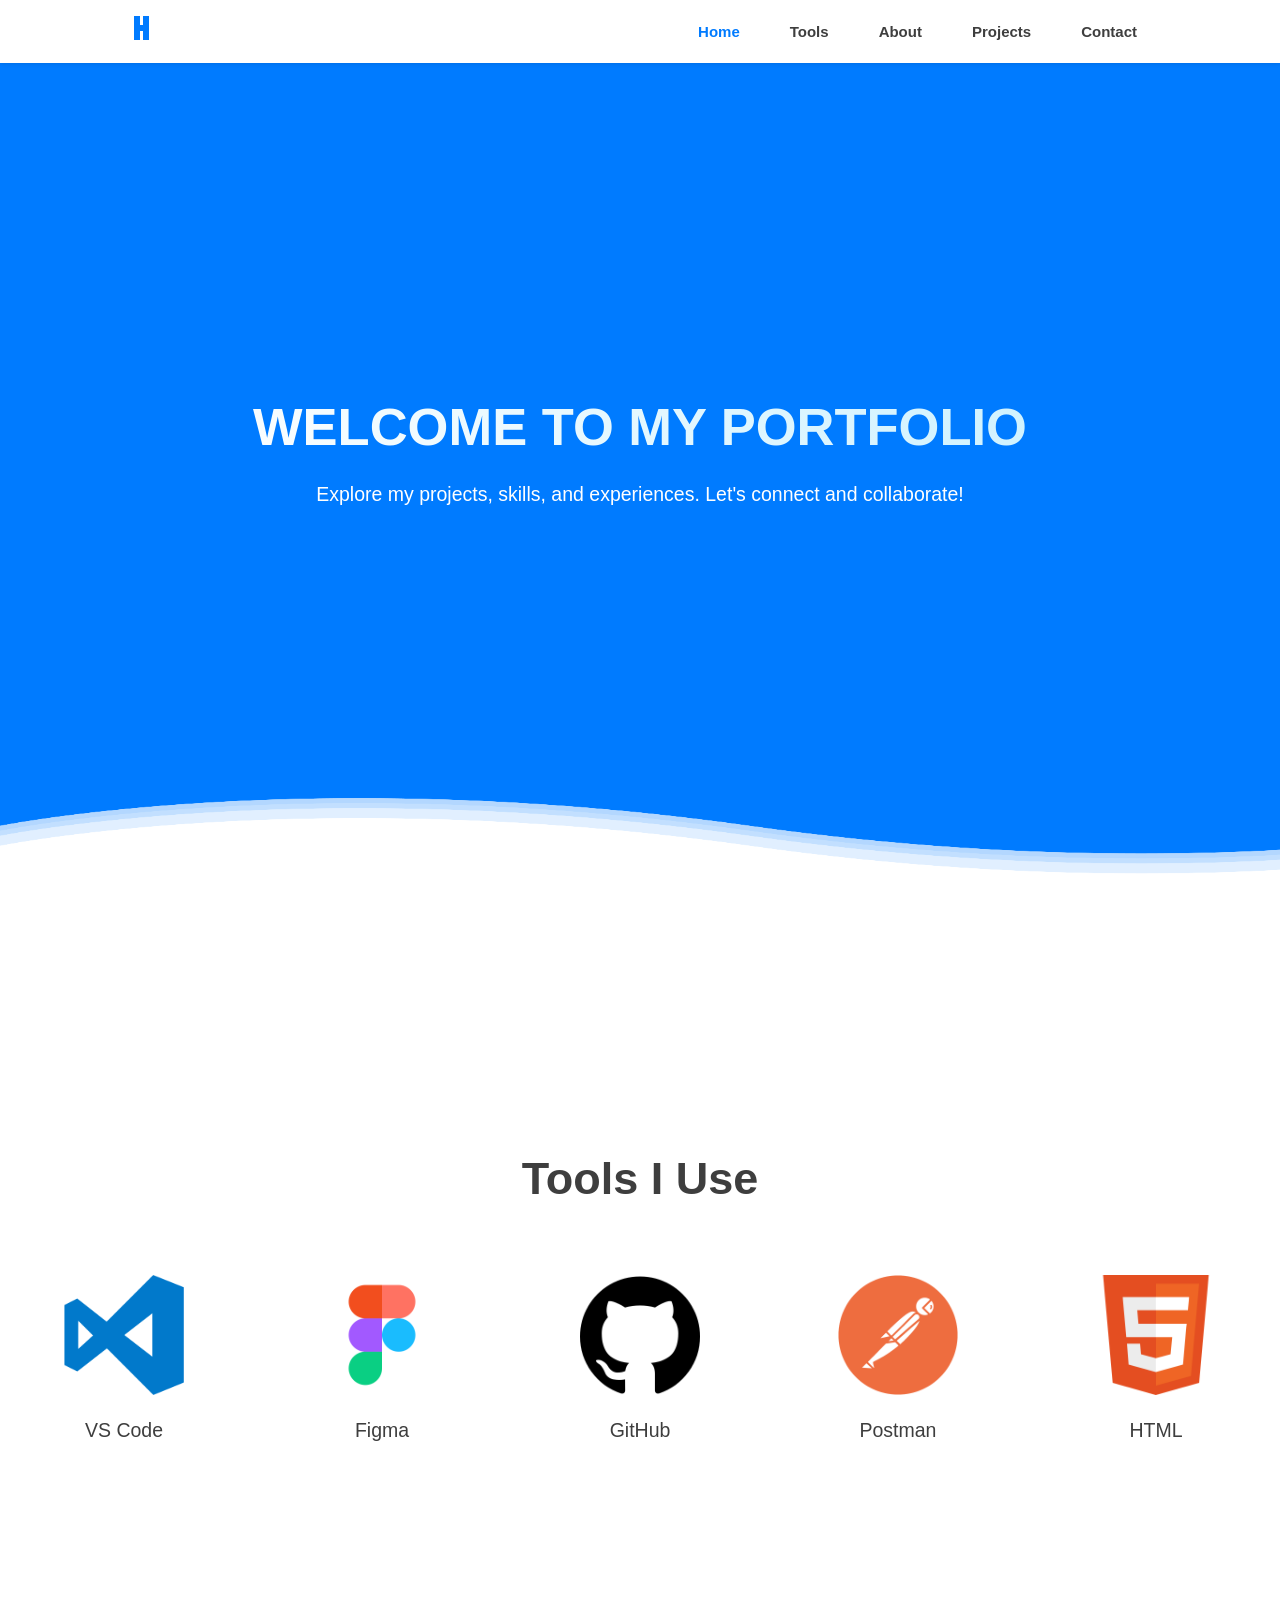
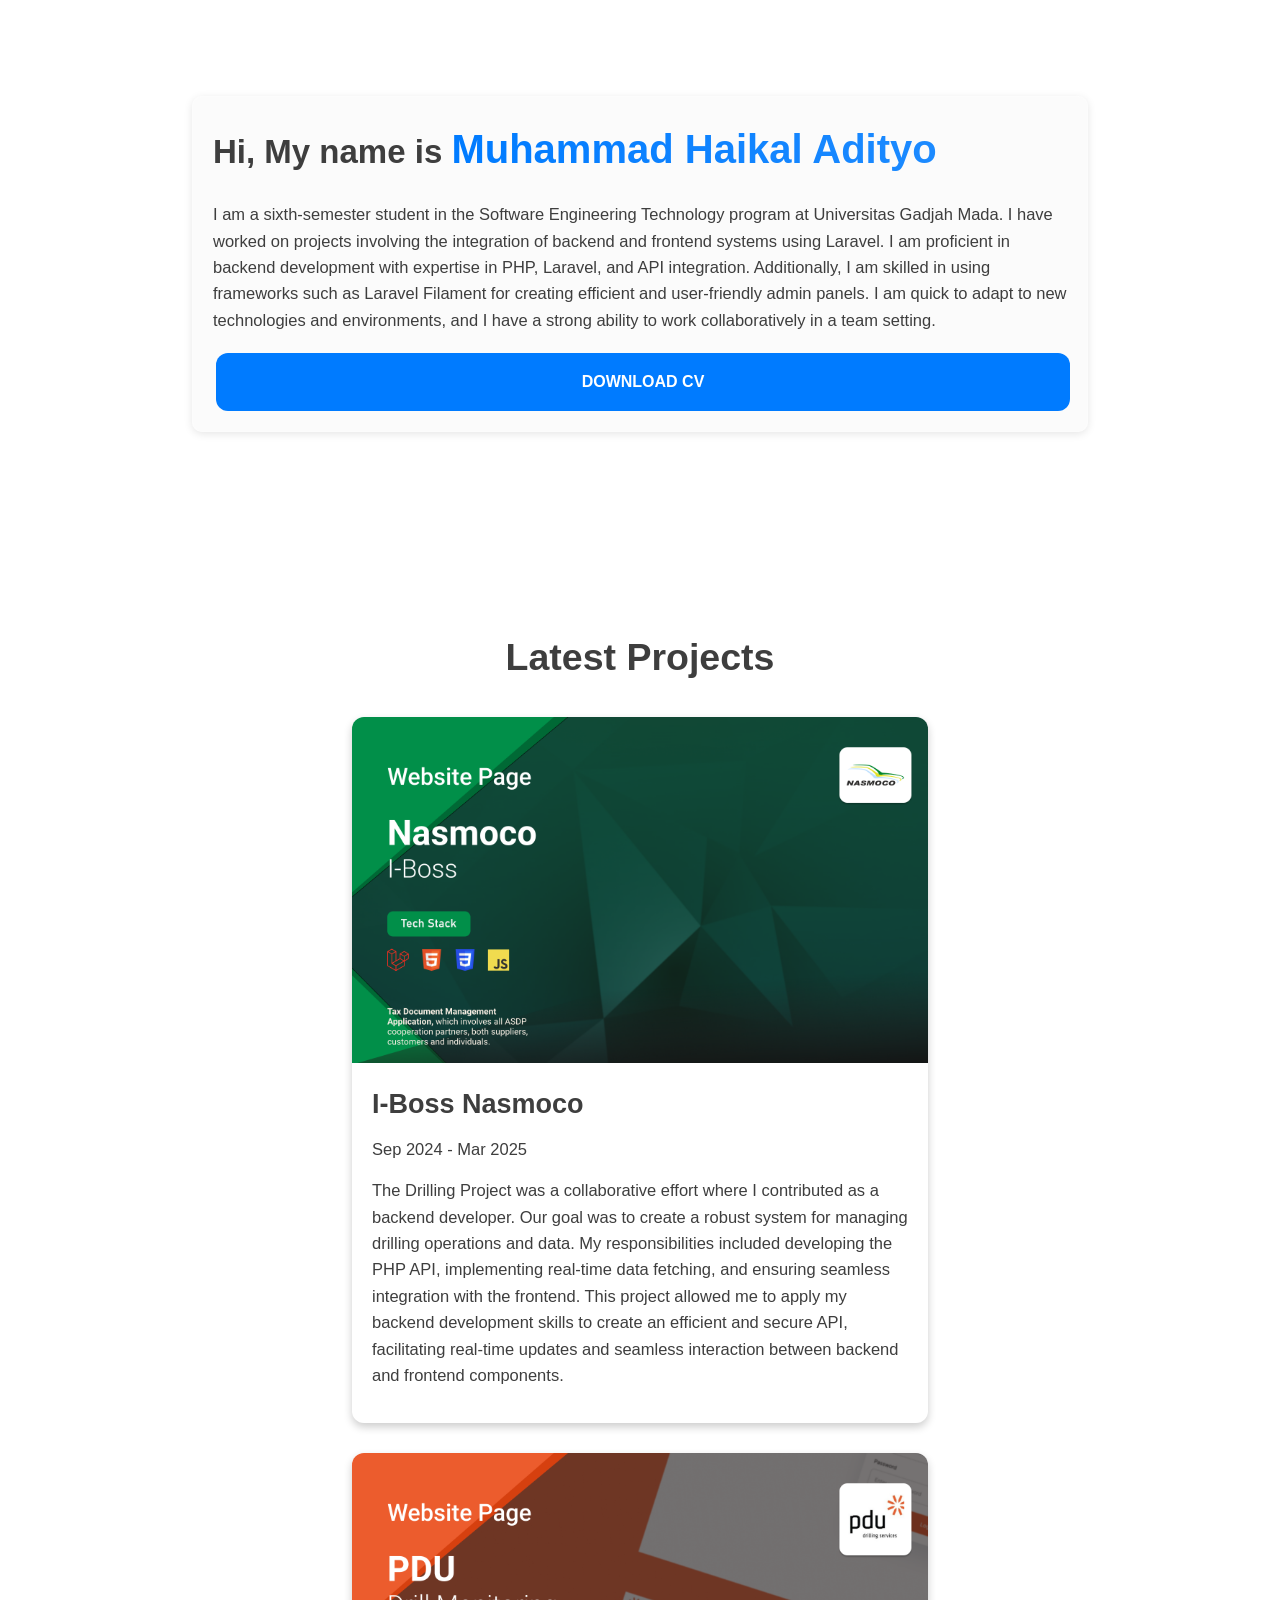
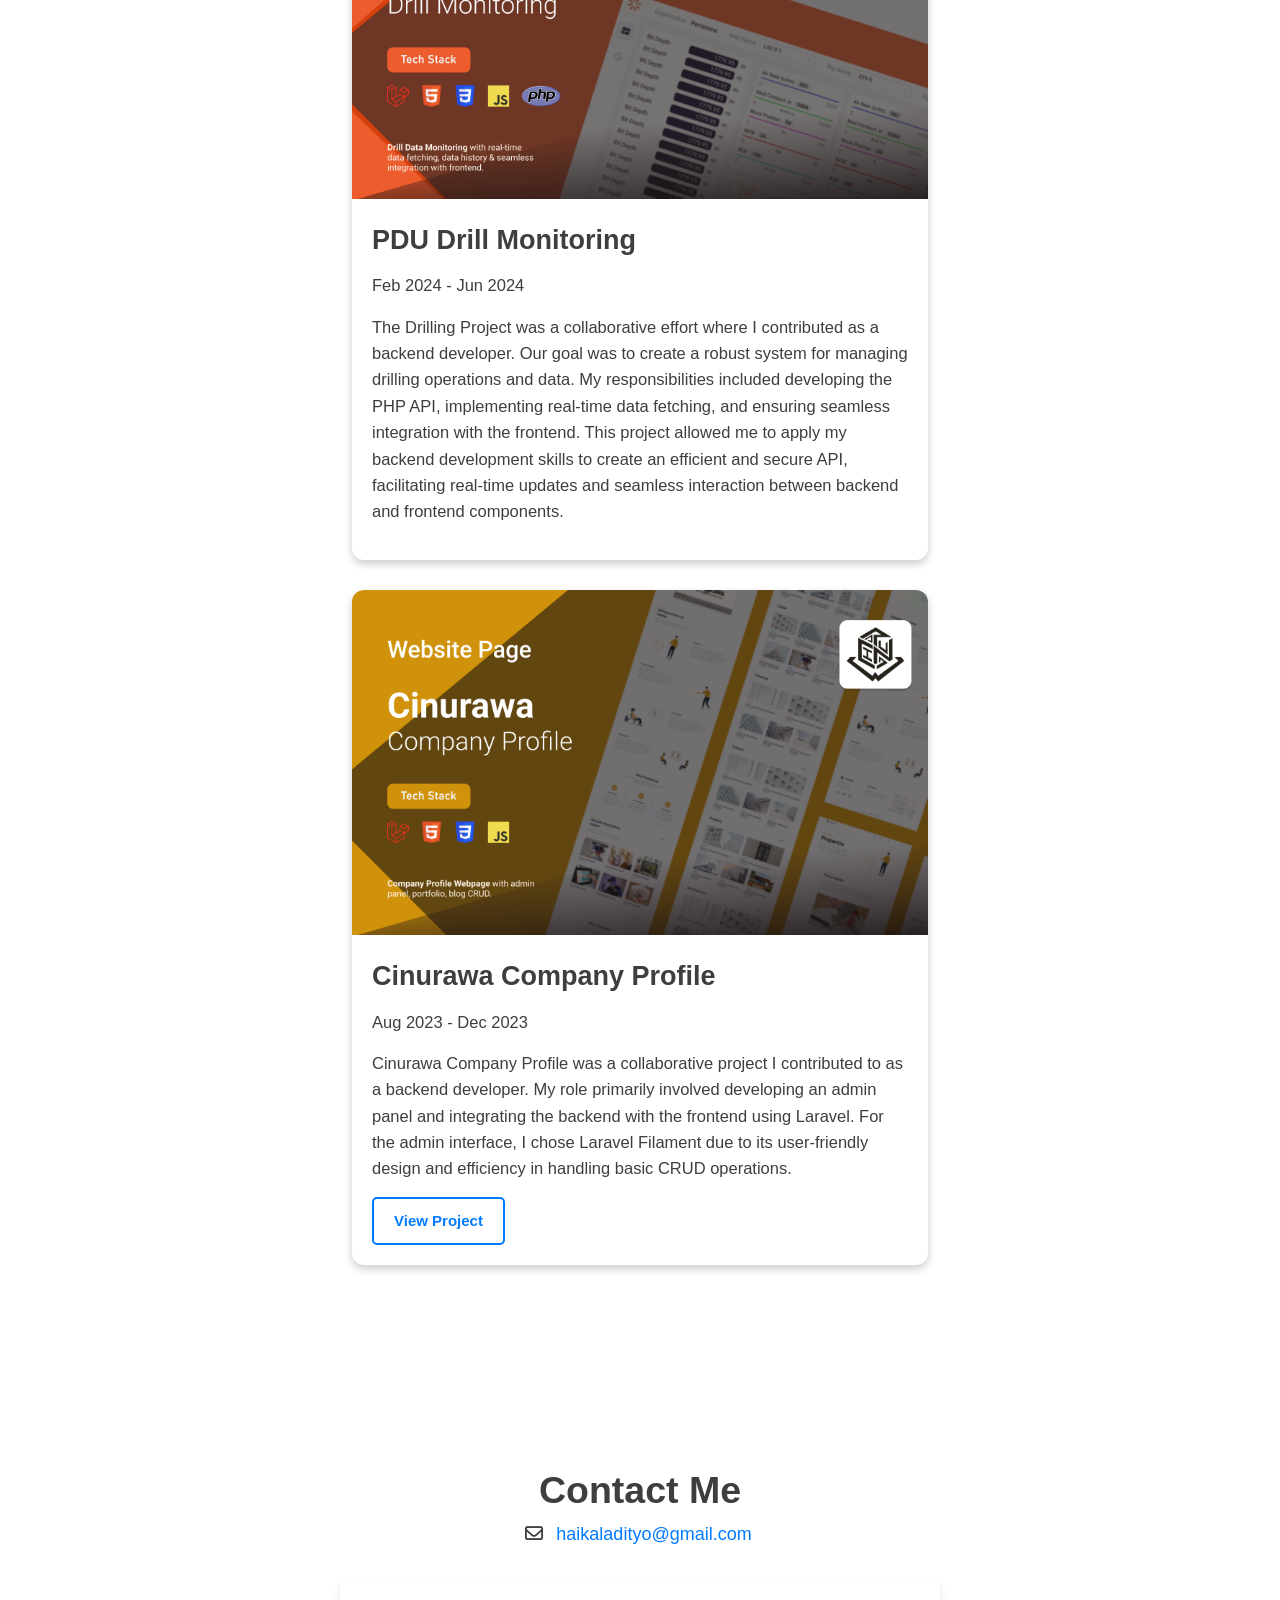
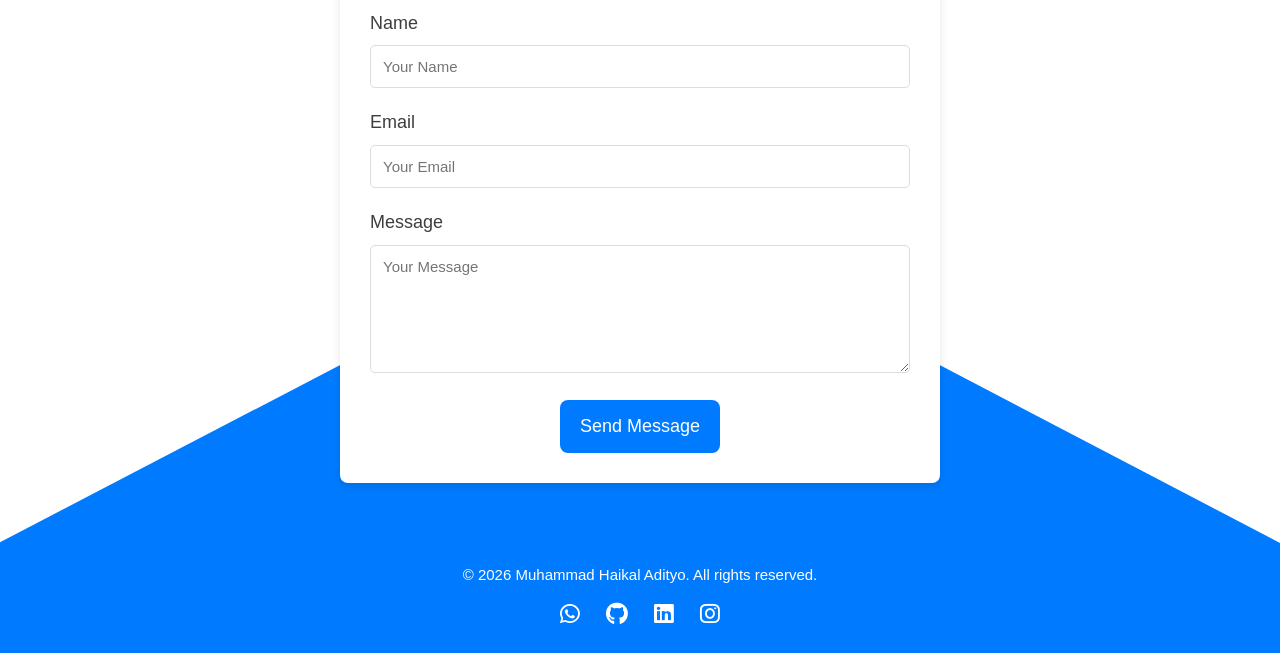
==== commit 1c21e853: "Feat - Update Portfolio" ====
--- a/index.html
+++ b/index.html
@@ -4,7 +4,7 @@
     <meta charset="UTF-8" />
     <link rel="icon" href="/assets/images/logo-svg.svg" />
     <meta name="viewport" content="width=device-width, initial-scale=1.0" />
-    <title>Haikal Adityo Portfolio</title>
+    <title>Portfolio - Haikal Adityo</title>
     <link rel="stylesheet" href="/src/assets/style.css" />
 
     <link rel="stylesheet" href="https://cdnjs.cloudflare.com/ajax/libs/font-awesome/6.0.0-beta3/css/all.min.css">
@@ -14,8 +14,8 @@
     <link rel="stylesheet" href="https://cdnjs.cloudflare.com/ajax/libs/OwlCarousel2/2.3.4/assets/owl.carousel.min.css">
     <link rel="stylesheet" href="https://cdnjs.cloudflare.com/ajax/libs/OwlCarousel2/2.3.4/assets/owl.theme.default.min.css">
     <script src="https://cdnjs.cloudflare.com/ajax/libs/OwlCarousel2/2.3.4/owl.carousel.min.js"></script>  
-    <script type="module" crossorigin src="/assets/index-D3tQQCI4.js"></script>
-    <link rel="stylesheet" crossorigin href="/assets/index-1O-k_rqj.css">
+    <script type="module" crossorigin src="/assets/index-Bg9gNjDv.js"></script>
+    <link rel="stylesheet" crossorigin href="/assets/index-CxfamItA.css">
   </head>
   <body>
     <div id="app"></div>
--- a/assets/index-CxfamItA.css
+++ b/assets/index-CxfamItA.css
@@ -0,0 +1 @@
+:root{--vt-c-white: #ffffff;--vt-c-white-soft: #f8f8f8;--vt-c-white-mute: #f2f2f2;--vt-c-black: #181818;--vt-c-black-soft: #222222;--vt-c-black-mute: #282828;--vt-c-indigo: #2c3e50;--vt-c-divider-light-1: rgba(60, 60, 60, .29);--vt-c-divider-light-2: rgba(60, 60, 60, .12);--vt-c-divider-dark-1: rgba(84, 84, 84, .65);--vt-c-divider-dark-2: rgba(84, 84, 84, .48);--vt-c-text-light-1: var(--vt-c-indigo);--vt-c-text-light-2: rgba(60, 60, 60, .66);--vt-c-text-dark-1: var(--vt-c-white);--vt-c-text-dark-2: rgba(235, 235, 235, .64)}:root{--color-background: var(--vt-c-white);--color-background-soft: var(--vt-c-white-soft);--color-background-mute: var(--vt-c-white-mute);--color-border: var(--vt-c-divider-light-2);--color-border-hover: var(--vt-c-divider-light-1);--color-heading: var(--vt-c-text-light-1);--color-text: var(--vt-c-text-light-1);--section-gap: 160px}@media (prefers-color-scheme: dark){:root{--color-background: var(--vt-c-black);--color-background-soft: var(--vt-c-black-soft);--color-background-mute: var(--vt-c-black-mute);--color-border: var(--vt-c-divider-dark-2);--color-border-hover: var(--vt-c-divider-dark-1);--color-heading: var(--vt-c-text-dark-1);--color-text: var(--vt-c-text-dark-2)}}*,*:before,*:after{box-sizing:border-box;margin:0;font-weight:400}body{min-height:100vh;color:var(--color-text);background:var(--color-background);transition:color .5s,background-color .5s;line-height:1.6;font-family:Inter,-apple-system,BlinkMacSystemFont,Segoe UI,Roboto,Oxygen,Ubuntu,Cantarell,Fira Sans,Droid Sans,Helvetica Neue,sans-serif;font-size:15px;text-rendering:optimizeLegibility;-webkit-font-smoothing:antialiased;-moz-osx-font-smoothing:grayscale}#app{max-width:100%;margin:0;padding:0!important;font-weight:400}a,.green{text-decoration:none;color:#00bd7e;transition:.4s;padding:3px}@media (min-width: 1024px){body{display:flex;place-items:center}#app{display:grid;grid-template-columns:1fr 1fr;padding:0 2rem}}#header[data-v-4afe5eb2]{top:0;left:0;display:flex;align-items:center;padding:10px 10%;background-color:var(--main-bg-color);box-shadow:0 1px 4px #0000001a;z-index:9999;position:-webkit-sticky;position:sticky;transition:top .3s ease,transform .3s ease;-webkit-backdrop-filter:blur(3px);backdrop-filter:blur(20px);flex-wrap:wrap;animation:none}nav[data-v-4afe5eb2]{justify-content:space-between;display:flex;align-items:center;width:100%;position:relative}.logo[data-v-4afe5eb2]{width:auto;height:30px}.menu-toggle[data-v-4afe5eb2]{display:none;flex-direction:column;align-items:center;background:none;border:none;cursor:pointer;padding:0;margin-left:auto}.menu-icon[data-v-4afe5eb2]{background-color:var(--text-color);height:3px;width:25px;margin:3px 0;transition:.3s}nav ul[data-v-4afe5eb2]{list-style-type:none;margin:0;padding:0;display:flex;align-items:center;flex-direction:row}nav ul li[data-v-4afe5eb2]{display:inline;margin-left:20px}nav ul li[data-v-4afe5eb2]:first-child{margin-left:0}nav ul li a[data-v-4afe5eb2]{color:var(--text-color);text-decoration:none;padding:10px 15px;font-weight:700}nav ul li a.active[data-v-4afe5eb2]{color:var(--accent-color);border-radius:5px}nav ul li a[data-v-4afe5eb2]:hover{color:var(--accent-color);border-radius:5px}@keyframes slideIn-4afe5eb2{0%{transform:translateY(-10%);opacity:0}to{transform:translateY(0);opacity:1}}@keyframes slideOut-4afe5eb2{0%{transform:translateY(0);opacity:1}to{transform:translateY(-100%);opacity:0}}@media (max-width: 768px){.menu-toggle[data-v-4afe5eb2]{display:flex}nav ul[data-v-4afe5eb2]{display:flex;flex-direction:column;position:absolute;top:60px;background-color:var(--main-bg-color);border-radius:8px;width:100%;z-index:300;max-height:0;overflow:hidden;transition:max-height .7s ease;box-shadow:0 4px 8px #0000004d;margin:0}nav ul.is-active[data-v-4afe5eb2]{max-height:1000px}nav ul li[data-v-4afe5eb2]{margin-left:0;margin-bottom:10px}.menu-icon[data-v-4afe5eb2]{background-color:var(--text-color)}.menu-toggle.active-icon .menu-icon[data-v-4afe5eb2]{background-color:var(--accent-color)}}#home[data-v-240be285]{top:-65px;display:flex;flex-direction:column;justify-content:center;align-items:center;text-align:center;height:100vh;background-color:var(--accent-color);color:#fff;position:relative;overflow:hidden;padding:20px}.welcome-content[data-v-240be285]{position:relative;z-index:2;padding:20px}.welcome-heading[data-v-240be285]{font-size:3.5em;font-weight:700;margin:0;background:linear-gradient(45deg,#fff,#a6e7ff);background-clip:text;-webkit-background-clip:text;-webkit-text-fill-color:transparent;background-size:200% 200%;animation:gradientMove-240be285 5s ease infinite;transition:transform .3s ease}@keyframes gradientMove-240be285{0%{background-position:0% 0%}50%{background-position:100% 100%}to{background-position:0% 0%}}.welcome-subtext[data-v-240be285]{font-size:1.3em;color:#fff;margin-top:10px}.overlay-svg[data-v-240be285]{position:absolute;top:0;left:0;width:100%;height:100%;object-fit:cover;z-index:1;pointer-events:none}section .wave[data-v-240be285]{position:absolute;bottom:0;left:0;width:100%;height:80px;background:url(/assets/images/wave.png);background-size:1500px 80px}section .wave.wave1[data-v-240be285]{animation:wave1-240be285 30s linear infinite;z-index:1000;opacity:1;animation-delay:0s;bottom:0}section .wave.wave2[data-v-240be285]{animation:wave2-240be285 15s linear infinite;z-index:999;opacity:.5;animation-delay:-5s;bottom:10px}section .wave.wave3[data-v-240be285]{animation:wave1-240be285 30s linear infinite;z-index:998;opacity:.2;animation-delay:-2s;bottom:15px}section .wave.wave4[data-v-240be285]{animation:wave2-240be285 5s linear infinite;z-index:997;opacity:.7;animation-delay:-5s;bottom:20px}@keyframes wave1-240be285{0%{background-position-x:0}to{background-position-x:1500px}}@keyframes wave2-240be285{0%{background-position-x:0}to{background-position-x:-1500px}}@media (max-width: 768px){#home[data-v-240be285]{height:85vh}.welcome-heading[data-v-240be285]{font-size:2.2em}.welcome-subtext[data-v-240be285]{font-size:1em}}@media (max-width: 480px){.welcome-heading[data-v-240be285]{font-size:1.7em;text-align:left}.welcome-subtext[data-v-240be285]{font-size:.9em;text-align:left}}#about[data-v-44253433]{padding:var(--padding-main) 0;background-color:var(--main-bg-color);color:var(--text-color);margin:75px 0;opacity:0;transform:translateY(30px);transition:opacity .6s ease-out,transform .6s ease-out}#about.visible[data-v-44253433]{opacity:1;transform:translateY(0)}.about .text-container[data-v-44253433]{max-width:70%;margin:0 auto;text-align:left;background:#eaeaea33;border-radius:10px;-webkit-backdrop-filter:blur(10px);backdrop-filter:blur(10px);padding:20px;border:1px solid rgba(255,255,255,.3);box-shadow:0 2px 8px #0000001a}.about .text-container h1[data-v-44253433]{font-size:var(--font-size-title);font-weight:600}.highlight[data-v-44253433]{font-weight:700;font-size:2.5rem;background:linear-gradient(90deg,#007bff,#1c8aff);background-clip:border-box;-webkit-background-clip:text;-webkit-text-fill-color:transparent;display:inline;white-space:nowrap}.about .text-container p[data-v-44253433]{font-size:var(--font-size-text);line-height:var(--line-height-text);margin:20px 0}.about .btn[data-v-44253433]{background-color:var(--accent-color);color:var(--text-color);width:100%;padding:20px 24px;border:none;border-radius:12px;cursor:pointer;transition:background-color .3s ease,transform .3s ease}.about .btn span[data-v-44253433]{color:#fff;font-size:1.2em;font-weight:700;text-transform:uppercase}.about .btn[data-v-44253433]:hover{background-color:var(--accent-hover-color);transform:scale(1.01)}.about .btn[data-v-44253433]:focus{outline:2px solid var(--accent-color);outline-offset:2px}@media (max-width: 900px){.about .text-container[data-v-44253433]{max-width:90%}.about .btn span[data-v-44253433]{color:#fff;font-size:1em;font-weight:700;text-transform:uppercase}}@media (max-width: 768px){.about .text-container h1[data-v-44253433]{font-size:1.5rem;font-weight:600}.highlight[data-v-44253433]{font-size:1.75rem;white-space:wrap}.about .text-container[data-v-44253433]{max-width:90%}}#tools[data-v-2de267b2]{margin:120px 0;padding:60px 0;background-color:var(--main-bg-color);text-align:center}#tools h1[data-v-2de267b2]{color:var(--text-color);font-weight:700;font-size:3em;margin-bottom:50px}.owl-carousel .item[data-v-2de267b2]{display:flex;flex-direction:column;justify-content:center;align-items:center;padding:10px}.owl-carousel .item img[data-v-2de267b2]{max-width:120px;max-height:120px}.owl-carousel .item[data-v-2de267b2]{transition:transform .3s ease}.owl-carousel .item[data-v-2de267b2]:hover{transform:scale(1.1)}.owl-carousel .item h3[data-v-2de267b2]{margin-top:20px;color:var(--text-color);font-family:Epilogue,sans-serif;font-size:1.3em;font-weight:500}@media (max-width: 900px){#tools h1[data-v-2de267b2]{font-size:2em}.owl-carousel .item img[data-v-2de267b2]{max-width:100px;max-height:100px}.owl-carousel .item h3[data-v-2de267b2]{font-size:1.2em}}@media (max-width: 768px){#tools[data-v-2de267b2]{margin:120px 0;padding:0}.owl-carousel .item img[data-v-2de267b2]{max-width:90px;max-height:90px}.owl-carousel .item h3[data-v-2de267b2]{font-size:1.1em}}@media (max-width: 480px){.owl-carousel .item img[data-v-2de267b2]{max-width:60px;max-height:60px}.owl-carousel .item h3[data-v-2de267b2]{font-size:1em}}#projects[data-v-6f16c7da]{padding:var(--padding-main) 5%;background-color:var(--main-bg-color);color:var(--text-color);text-align:center;margin:75px 0}#projects h1[data-v-6f16c7da]{font-weight:700;font-size:2.5em;margin-bottom:30px}.projects-container[data-v-6f16c7da]{display:grid;grid-template-columns:repeat(auto-fit,minmax(300px,100%));gap:30px;justify-items:center}@keyframes slide-in-6f16c7da{0%{opacity:0;transform:translateY(30px)}to{opacity:1;transform:translateY(0)}}.project-card[data-v-6f16c7da]{display:flex;flex-direction:column;background-color:#ffffff1a;border-radius:12px;overflow:hidden;width:100%;max-width:50%;box-shadow:0 4px 8px #0003;transition:transform .3s ease;opacity:0;transform:translateY(30px)}.project-card.visible[data-v-6f16c7da]{animation:slide-in-6f16c7da .6s ease-out forwards}.project-card[data-v-6f16c7da]:hover{transform:scale(1.015)}.project-image[data-v-6f16c7da]{width:100%;height:auto;object-fit:cover}.project-info[data-v-6f16c7da]{padding:20px;text-align:left}.project-title[data-v-6f16c7da]{font-size:1.8em;font-weight:700;color:var(--text-color);margin-bottom:10px}.project-date[data-v-6f16c7da],.project-description[data-v-6f16c7da]{font-size:var(--font-size-text);margin-bottom:15px}.project-link[data-v-6f16c7da]{display:inline-block;color:var(--accent-color);text-decoration:none;font-weight:700;padding:10px 20px;border:2px solid var(--accent-color);border-radius:5px;background-color:transparent;transition:background-color .3s,color .3s}.project-link[data-v-6f16c7da]:hover{background-color:var(--accent-color);color:#fff}@media (max-width: 900px){#projects[data-v-6f16c7da]{margin:50px 0}#projects h1[data-v-6f16c7da]{font-size:2em}.project-card[data-v-6f16c7da]{max-width:100%}.project-title[data-v-6f16c7da]{font-size:2em}.project-link[data-v-6f16c7da]{padding:8px 16px;font-size:var(--font-size-text)}}@media (max-width: 768px){#projects[data-v-6f16c7da]{margin:50px 0}#projects h1[data-v-6f16c7da]{font-size:2em}.project-card[data-v-6f16c7da]{max-width:100%}.project-title[data-v-6f16c7da]{font-size:2em}.project-link[data-v-6f16c7da]{padding:8px 16px;font-size:var(--font-size-text)}}@media (max-width: 480px){#projects[data-v-6f16c7da]{margin:30px 0}#projects h1[data-v-6f16c7da]{font-size:1.8em}.project-title[data-v-6f16c7da]{font-size:1.3em}.project-link[data-v-6f16c7da]{padding:6px 12px;font-size:var(--font-size-small)}}#contact[data-v-07c7606c]{padding:60px 20px;text-align:center;background-color:var(--main-bg-color);color:var(--text-color);position:relative}#contact h1[data-v-07c7606c]{font-size:2.5em;font-weight:600}#contact p[data-v-07c7606c]{font-size:1.2em;margin-bottom:30px;color:var(--text-color)}.email-link[data-v-07c7606c]{color:var(--accent-color);text-decoration:none;font-weight:500}.email-link[data-v-07c7606c]:hover{text-decoration:underline}.contact-form[data-v-07c7606c]{display:flex;flex-direction:column;align-items:center;text-align:left;max-width:600px;margin:0 auto;background:#fff;padding:30px;border-radius:8px;box-shadow:0 4px 8px #0000001a;position:relative;z-index:1;opacity:0;transform:translateY(50px)}@keyframes slide-in-07c7606c{0%{opacity:0;transform:translateY(50px)}to{opacity:1;transform:translateY(0)}}.contact-form.visible[data-v-07c7606c]{animation:slide-in-07c7606c .6s ease-out forwards}.form-group[data-v-07c7606c]{width:100%;margin-bottom:20px}.form-group label[data-v-07c7606c]{display:block;font-size:1.2em;margin-bottom:8px;font-weight:500}.form-group input[data-v-07c7606c],.form-group textarea[data-v-07c7606c]{width:100%;padding:12px;border:1px solid #ddd;border-radius:5px;font-size:1em;transition:border-color .3s ease}.form-group input[data-v-07c7606c]:focus,.form-group textarea[data-v-07c7606c]:focus{border-color:var(--accent-color);outline:none}.contact-form button[data-v-07c7606c]{padding:16px 20px;border:none;border-radius:8px;background-color:var(--accent-color);color:#fff;font-size:1.2em;cursor:pointer;transition:background-color .3s ease,transform .3s ease;position:relative}.contact-form button[data-v-07c7606c]:hover{background-color:var(--accent-hover-color);transform:scale(1.05)}.contact-form button[data-v-07c7606c]:active{background-color:var(--accent-click-color);transform:scale(.98)}.contact-form button[data-v-07c7606c]:disabled{background-color:#ccc;cursor:not-allowed}.contact-form button span[data-v-07c7606c]{display:block}.shape-divider[data-v-07c7606c]{position:absolute;bottom:0;left:0;width:100%;overflow:hidden;line-height:0;transform:rotate(180deg);z-index:0}.shape-divider svg[data-v-07c7606c]{position:relative;display:block;width:calc(100% + 1.3px);height:350px}.shape-divider .shape-fill[data-v-07c7606c]{fill:var(--accent-color)}#footer[data-v-0e9be2a9]{padding:20px 0;background-color:var(--accent-color);color:#fff;text-align:center}.footer-content[data-v-0e9be2a9]{max-width:1200px;margin:0 auto;padding:0 20px}.footer-content p[data-v-0e9be2a9]{margin:0;font-size:1em}.social-links[data-v-0e9be2a9]{margin-top:10px}.social-links a[data-v-0e9be2a9]{color:#fff;font-size:1.5em;margin:0 10px;transition:color .3s ease,transform .3s ease}.social-links a[data-v-0e9be2a9]:hover{color:var(--accent-hover-color);transform:scale(1.3)}:root{--font-family: "Sofia Sans", sans-serif;--main-bg-color: white;--accent-color: #007bff;--accent-hover-color: #0056b3;--text-color: #3e3e3e;--padding-main: 60px;--font-size-title: 2.2em;--font-size-text: 1.1em;--line-height-text: 1.6}*,body,html{margin:0;padding:0;box-sizing:border-box;font-family:var(--font-family);scroll-behavior:smooth;-webkit-font-smoothing:antialiased;-webkit-text-size-adjust:100%}body{background:var(--main-bg-color)}#app{display:block;background:var(--main-bg-color)}img{user-select:none;-moz-user-select:none;-webkit-user-drag:none;-webkit-user-select:none;-ms-user-select:none}.owl-carousel,.owl-carousel .owl-item{-webkit-tap-highlight-color:transparent;position:relative}.owl-carousel{display:none;width:100%;z-index:1}.owl-carousel .owl-stage{position:relative;-ms-touch-action:pan-Y;touch-action:manipulation;-moz-backface-visibility:hidden}.owl-carousel .owl-stage:after{content:".";display:block;clear:both;visibility:hidden;line-height:0;height:0}.owl-carousel .owl-stage-outer{position:relative;overflow:hidden;-webkit-transform:translate3d(0,0,0)}.owl-carousel .owl-item,.owl-carousel .owl-wrapper{-webkit-backface-visibility:hidden;-moz-backface-visibility:hidden;-ms-backface-visibility:hidden;-webkit-transform:translate3d(0,0,0);-moz-transform:translate3d(0,0,0);-ms-transform:translate3d(0,0,0)}.owl-carousel .owl-item{min-height:1px;float:left;-webkit-backface-visibility:hidden;-webkit-touch-callout:none}.owl-carousel .owl-item img{display:block;width:100%}.owl-carousel .owl-dots.disabled,.owl-carousel .owl-nav.disabled{display:none}.no-js .owl-carousel,.owl-carousel.owl-loaded{display:block}.owl-carousel .owl-dot,.owl-carousel .owl-nav .owl-next,.owl-carousel .owl-nav .owl-prev{cursor:pointer;-webkit-user-select:none;-khtml-user-select:none;-moz-user-select:none;-ms-user-select:none;user-select:none}.owl-carousel .owl-nav button.owl-next,.owl-carousel .owl-nav button.owl-prev,.owl-carousel button.owl-dot{background:0 0;color:inherit;border:none;padding:0!important;font:inherit}.owl-carousel.owl-loading{opacity:0;display:block}.owl-carousel.owl-hidden{opacity:0}.owl-carousel.owl-refresh .owl-item{visibility:hidden}.owl-carousel.owl-drag .owl-item{-ms-touch-action:pan-y;touch-action:pan-y;-webkit-user-select:none;-moz-user-select:none;-ms-user-select:none;user-select:none}.owl-carousel.owl-grab{cursor:move;cursor:grab}.owl-carousel.owl-rtl{direction:rtl}.owl-carousel.owl-rtl .owl-item{float:right}.owl-carousel .animated{animation-duration:1s;animation-fill-mode:both}.owl-carousel .owl-animated-in{z-index:0}.owl-carousel .owl-animated-out{z-index:1}.owl-carousel .fadeOut{animation-name:fadeOut}@keyframes fadeOut{0%{opacity:1}to{opacity:0}}.owl-height{transition:height .5s ease-in-out}.owl-carousel .owl-item .owl-lazy{opacity:0;transition:opacity .4s ease}.owl-carousel .owl-item .owl-lazy:not([src]),.owl-carousel .owl-item .owl-lazy[src^=""]{max-height:0}.owl-carousel .owl-item img.owl-lazy{transform-style:preserve-3d}.owl-carousel .owl-video-wrapper{position:relative;height:100%;background:#000}.owl-carousel .owl-video-play-icon{position:absolute;height:80px;width:80px;left:50%;top:50%;margin-left:-40px;margin-top:-40px;background:url(/assets/owl.video.play-BJo37keB.png) no-repeat;cursor:pointer;z-index:1;-webkit-backface-visibility:hidden;transition:transform .1s ease}.owl-carousel .owl-video-play-icon:hover{-ms-transform:scale(1.3,1.3);transform:scale(1.3)}.owl-carousel .owl-video-playing .owl-video-play-icon,.owl-carousel .owl-video-playing .owl-video-tn{display:none}.owl-carousel .owl-video-tn{opacity:0;height:100%;background-position:center center;background-repeat:no-repeat;background-size:contain;transition:opacity .4s ease}.owl-carousel .owl-video-frame{position:relative;z-index:1;height:100%;width:100%}.owl-theme .owl-dots,.owl-theme .owl-nav{text-align:center;-webkit-tap-highlight-color:transparent}.owl-theme .owl-nav{margin-top:10px}.owl-theme .owl-nav [class*=owl-]{color:#fff;font-size:14px;margin:5px;padding:4px 7px;background:#d6d6d6;display:inline-block;cursor:pointer;border-radius:3px}.owl-theme .owl-nav [class*=owl-]:hover{background:#869791;color:#fff;text-decoration:none}.owl-theme .owl-nav .disabled{opacity:.5;cursor:default}.owl-theme .owl-nav.disabled+.owl-dots{margin-top:10px}.owl-theme .owl-dots .owl-dot{display:inline-block;zoom:1}.owl-theme .owl-dots .owl-dot span{width:10px;height:10px;margin:5px 7px;background:#d6d6d6;display:block;-webkit-backface-visibility:visible;transition:opacity .2s ease;border-radius:30px}.owl-theme .owl-dots .owl-dot.active span,.owl-theme .owl-dots .owl-dot:hover span{background:#869791}
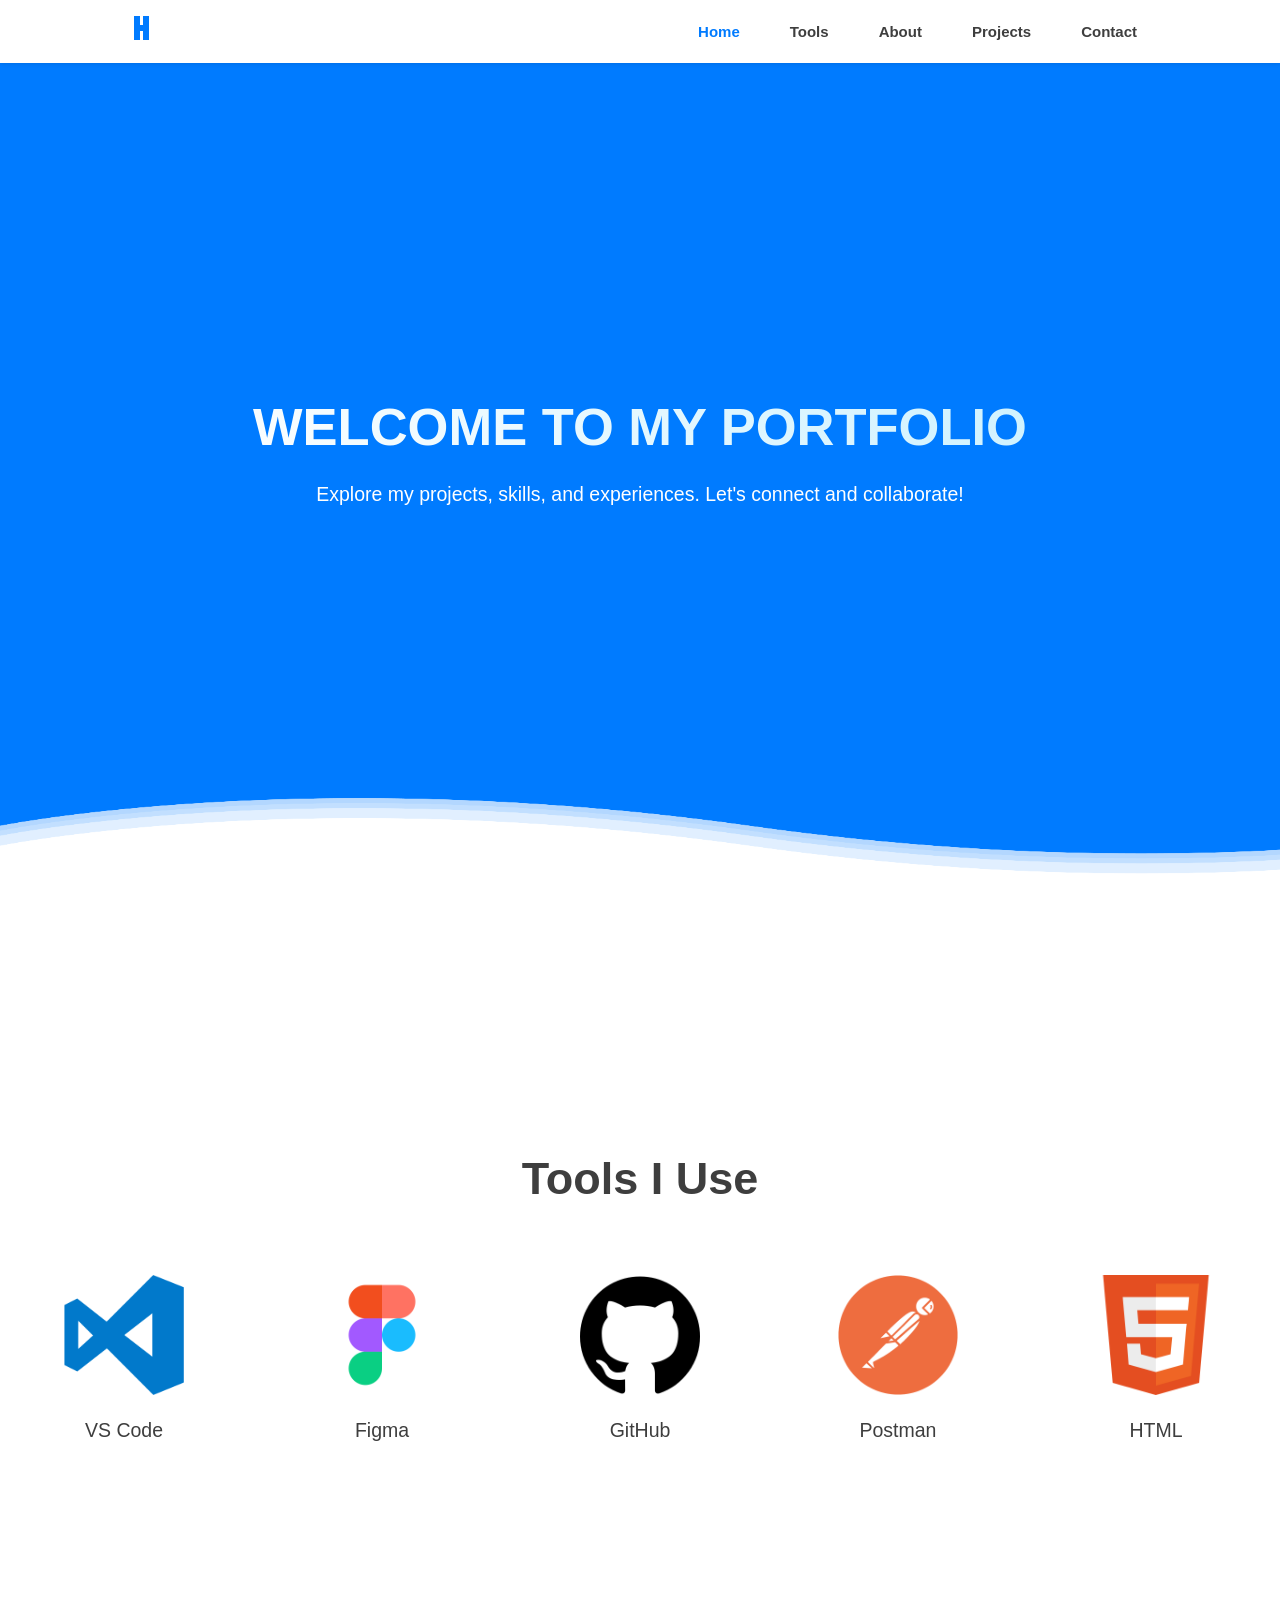
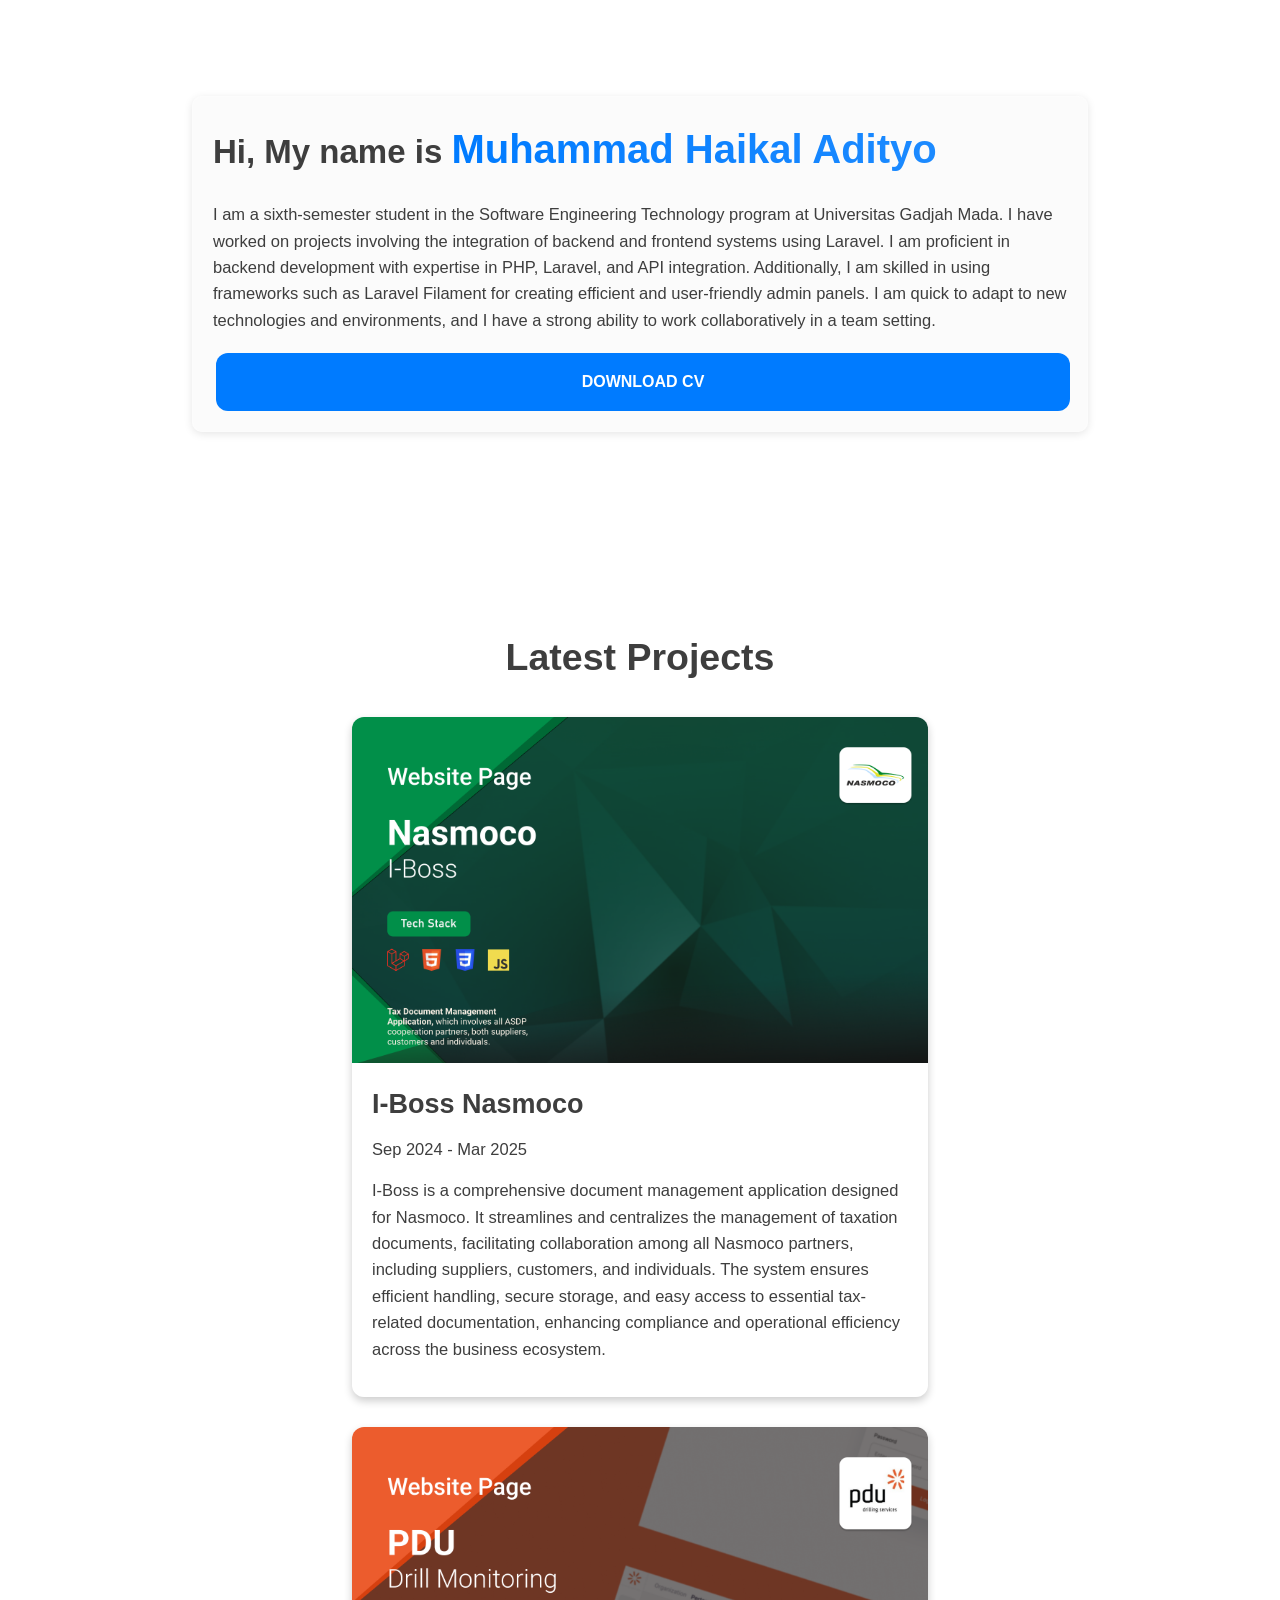
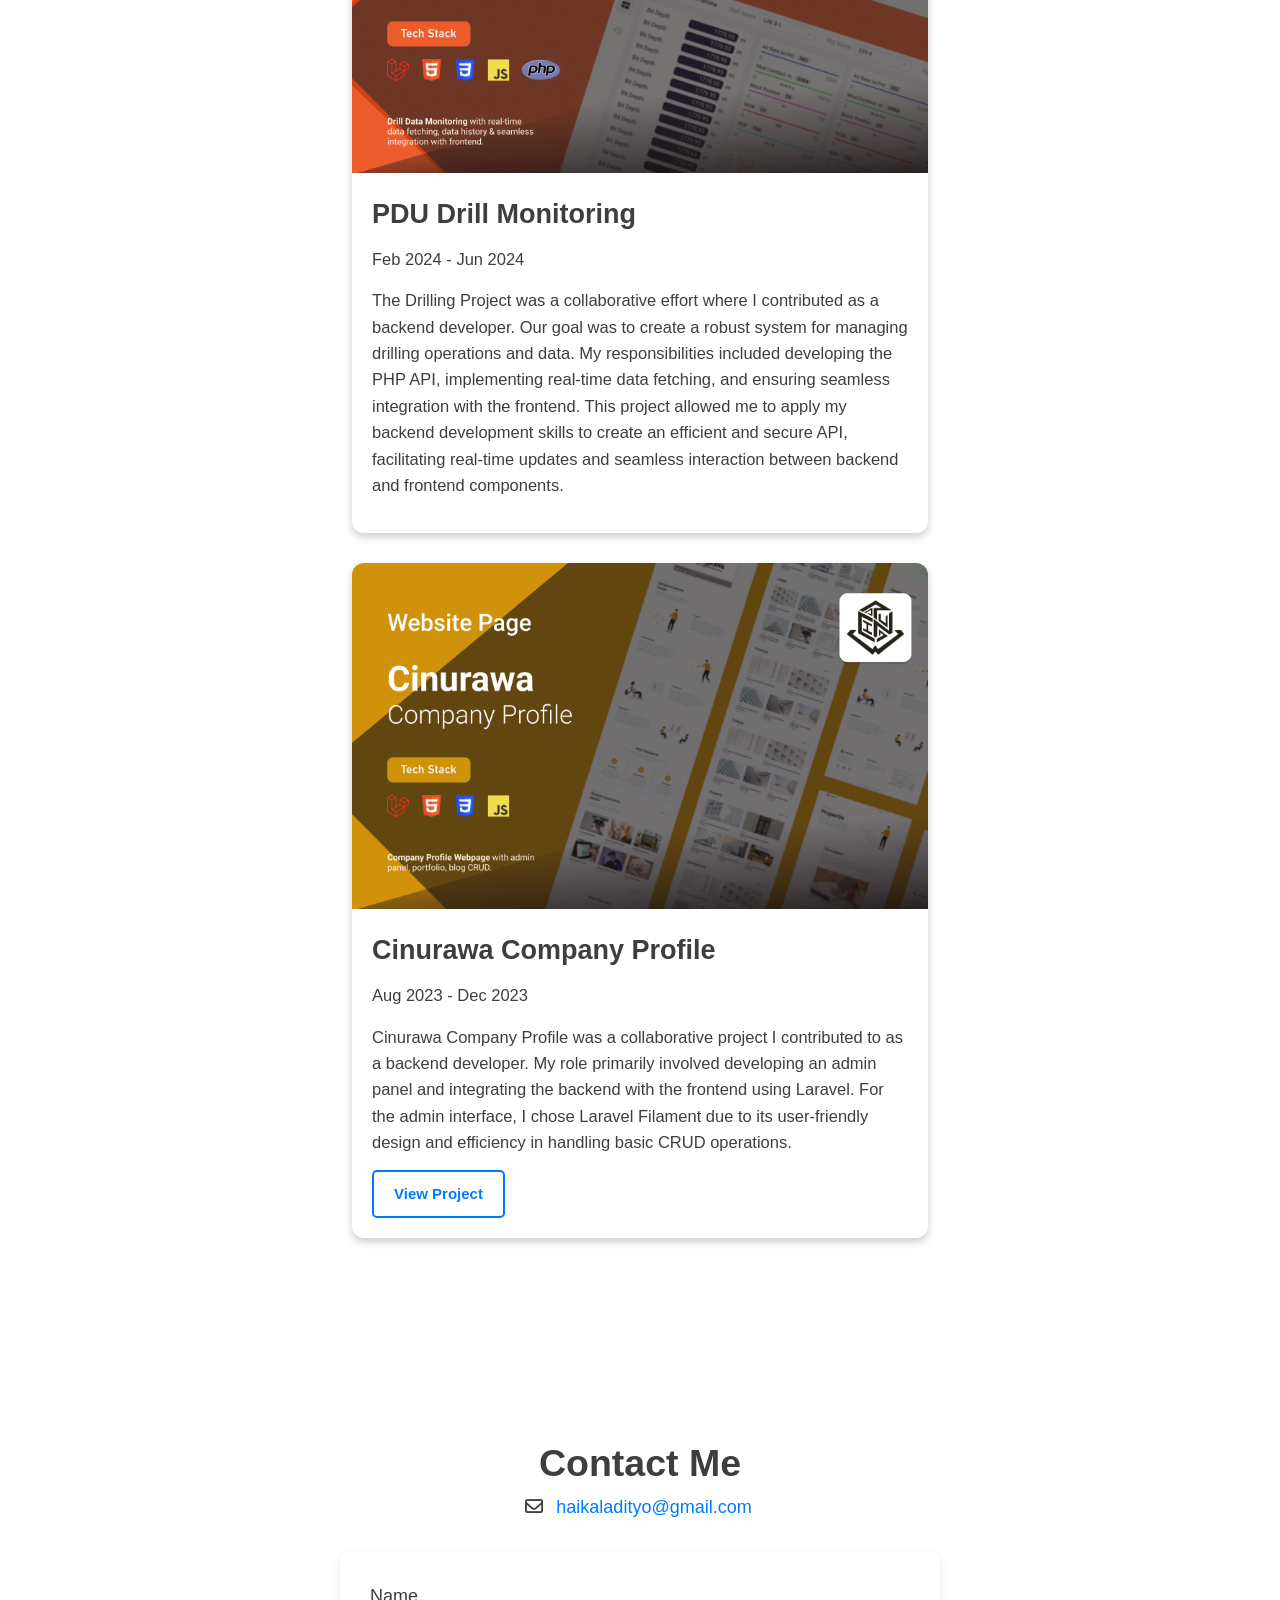
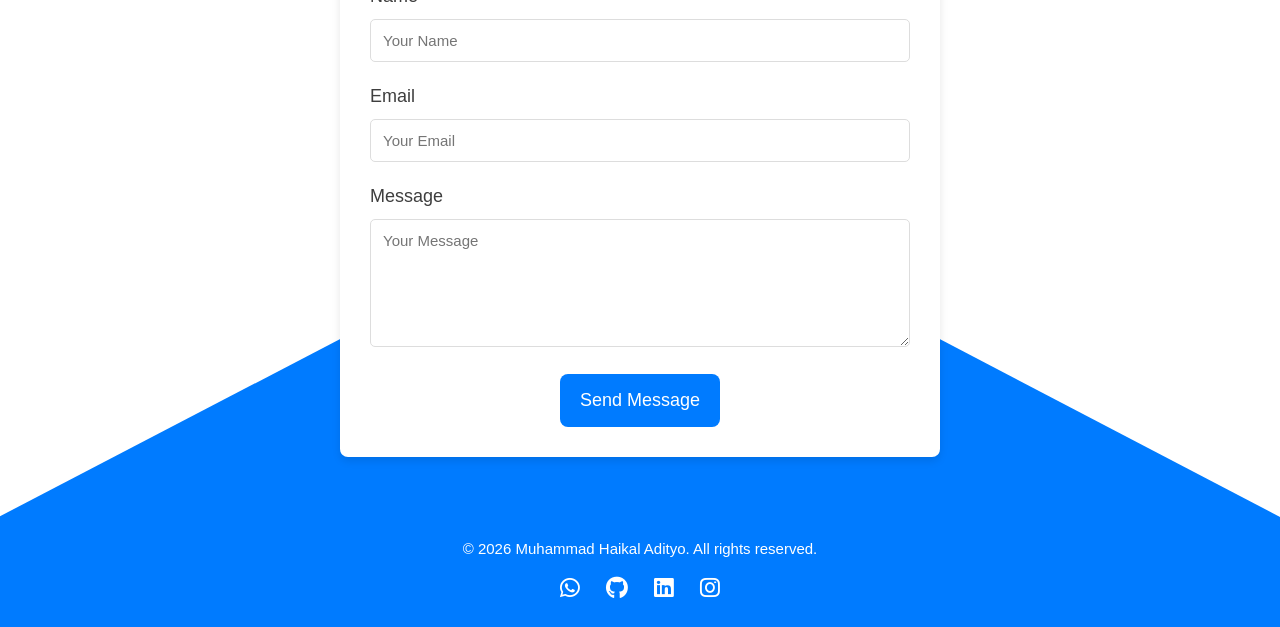
==== commit 1487f9c6: "Fix - Update Nasmoco Project Description" ====
--- a/index.html
+++ b/index.html
@@ -14,8 +14,8 @@
     <link rel="stylesheet" href="https://cdnjs.cloudflare.com/ajax/libs/OwlCarousel2/2.3.4/assets/owl.carousel.min.css">
     <link rel="stylesheet" href="https://cdnjs.cloudflare.com/ajax/libs/OwlCarousel2/2.3.4/assets/owl.theme.default.min.css">
     <script src="https://cdnjs.cloudflare.com/ajax/libs/OwlCarousel2/2.3.4/owl.carousel.min.js"></script>  
-    <script type="module" crossorigin src="/assets/index-Bg9gNjDv.js"></script>
-    <link rel="stylesheet" crossorigin href="/assets/index-CxfamItA.css">
+    <script type="module" crossorigin src="/assets/index-BR4qKUuR.js"></script>
+    <link rel="stylesheet" crossorigin href="/assets/index-C-YtcUTa.css">
   </head>
   <body>
     <div id="app"></div>
--- a/assets/index-C-YtcUTa.css
+++ b/assets/index-C-YtcUTa.css
@@ -0,0 +1 @@
+:root{--vt-c-white: #ffffff;--vt-c-white-soft: #f8f8f8;--vt-c-white-mute: #f2f2f2;--vt-c-black: #181818;--vt-c-black-soft: #222222;--vt-c-black-mute: #282828;--vt-c-indigo: #2c3e50;--vt-c-divider-light-1: rgba(60, 60, 60, .29);--vt-c-divider-light-2: rgba(60, 60, 60, .12);--vt-c-divider-dark-1: rgba(84, 84, 84, .65);--vt-c-divider-dark-2: rgba(84, 84, 84, .48);--vt-c-text-light-1: var(--vt-c-indigo);--vt-c-text-light-2: rgba(60, 60, 60, .66);--vt-c-text-dark-1: var(--vt-c-white);--vt-c-text-dark-2: rgba(235, 235, 235, .64)}:root{--color-background: var(--vt-c-white);--color-background-soft: var(--vt-c-white-soft);--color-background-mute: var(--vt-c-white-mute);--color-border: var(--vt-c-divider-light-2);--color-border-hover: var(--vt-c-divider-light-1);--color-heading: var(--vt-c-text-light-1);--color-text: var(--vt-c-text-light-1);--section-gap: 160px}@media (prefers-color-scheme: dark){:root{--color-background: var(--vt-c-black);--color-background-soft: var(--vt-c-black-soft);--color-background-mute: var(--vt-c-black-mute);--color-border: var(--vt-c-divider-dark-2);--color-border-hover: var(--vt-c-divider-dark-1);--color-heading: var(--vt-c-text-dark-1);--color-text: var(--vt-c-text-dark-2)}}*,*:before,*:after{box-sizing:border-box;margin:0;font-weight:400}body{min-height:100vh;color:var(--color-text);background:var(--color-background);transition:color .5s,background-color .5s;line-height:1.6;font-family:Inter,-apple-system,BlinkMacSystemFont,Segoe UI,Roboto,Oxygen,Ubuntu,Cantarell,Fira Sans,Droid Sans,Helvetica Neue,sans-serif;font-size:15px;text-rendering:optimizeLegibility;-webkit-font-smoothing:antialiased;-moz-osx-font-smoothing:grayscale}#app{max-width:100%;margin:0;padding:0!important;font-weight:400}a,.green{text-decoration:none;color:#00bd7e;transition:.4s;padding:3px}@media (min-width: 1024px){body{display:flex;place-items:center}#app{display:grid;grid-template-columns:1fr 1fr;padding:0 2rem}}#header[data-v-4afe5eb2]{top:0;left:0;display:flex;align-items:center;padding:10px 10%;background-color:var(--main-bg-color);box-shadow:0 1px 4px #0000001a;z-index:9999;position:-webkit-sticky;position:sticky;transition:top .3s ease,transform .3s ease;-webkit-backdrop-filter:blur(3px);backdrop-filter:blur(20px);flex-wrap:wrap;animation:none}nav[data-v-4afe5eb2]{justify-content:space-between;display:flex;align-items:center;width:100%;position:relative}.logo[data-v-4afe5eb2]{width:auto;height:30px}.menu-toggle[data-v-4afe5eb2]{display:none;flex-direction:column;align-items:center;background:none;border:none;cursor:pointer;padding:0;margin-left:auto}.menu-icon[data-v-4afe5eb2]{background-color:var(--text-color);height:3px;width:25px;margin:3px 0;transition:.3s}nav ul[data-v-4afe5eb2]{list-style-type:none;margin:0;padding:0;display:flex;align-items:center;flex-direction:row}nav ul li[data-v-4afe5eb2]{display:inline;margin-left:20px}nav ul li[data-v-4afe5eb2]:first-child{margin-left:0}nav ul li a[data-v-4afe5eb2]{color:var(--text-color);text-decoration:none;padding:10px 15px;font-weight:700}nav ul li a.active[data-v-4afe5eb2]{color:var(--accent-color);border-radius:5px}nav ul li a[data-v-4afe5eb2]:hover{color:var(--accent-color);border-radius:5px}@keyframes slideIn-4afe5eb2{0%{transform:translateY(-10%);opacity:0}to{transform:translateY(0);opacity:1}}@keyframes slideOut-4afe5eb2{0%{transform:translateY(0);opacity:1}to{transform:translateY(-100%);opacity:0}}@media (max-width: 768px){.menu-toggle[data-v-4afe5eb2]{display:flex}nav ul[data-v-4afe5eb2]{display:flex;flex-direction:column;position:absolute;top:60px;background-color:var(--main-bg-color);border-radius:8px;width:100%;z-index:300;max-height:0;overflow:hidden;transition:max-height .7s ease;box-shadow:0 4px 8px #0000004d;margin:0}nav ul.is-active[data-v-4afe5eb2]{max-height:1000px}nav ul li[data-v-4afe5eb2]{margin-left:0;margin-bottom:10px}.menu-icon[data-v-4afe5eb2]{background-color:var(--text-color)}.menu-toggle.active-icon .menu-icon[data-v-4afe5eb2]{background-color:var(--accent-color)}}#home[data-v-240be285]{top:-65px;display:flex;flex-direction:column;justify-content:center;align-items:center;text-align:center;height:100vh;background-color:var(--accent-color);color:#fff;position:relative;overflow:hidden;padding:20px}.welcome-content[data-v-240be285]{position:relative;z-index:2;padding:20px}.welcome-heading[data-v-240be285]{font-size:3.5em;font-weight:700;margin:0;background:linear-gradient(45deg,#fff,#a6e7ff);background-clip:text;-webkit-background-clip:text;-webkit-text-fill-color:transparent;background-size:200% 200%;animation:gradientMove-240be285 5s ease infinite;transition:transform .3s ease}@keyframes gradientMove-240be285{0%{background-position:0% 0%}50%{background-position:100% 100%}to{background-position:0% 0%}}.welcome-subtext[data-v-240be285]{font-size:1.3em;color:#fff;margin-top:10px}.overlay-svg[data-v-240be285]{position:absolute;top:0;left:0;width:100%;height:100%;object-fit:cover;z-index:1;pointer-events:none}section .wave[data-v-240be285]{position:absolute;bottom:0;left:0;width:100%;height:80px;background:url(/assets/images/wave.png);background-size:1500px 80px}section .wave.wave1[data-v-240be285]{animation:wave1-240be285 30s linear infinite;z-index:1000;opacity:1;animation-delay:0s;bottom:0}section .wave.wave2[data-v-240be285]{animation:wave2-240be285 15s linear infinite;z-index:999;opacity:.5;animation-delay:-5s;bottom:10px}section .wave.wave3[data-v-240be285]{animation:wave1-240be285 30s linear infinite;z-index:998;opacity:.2;animation-delay:-2s;bottom:15px}section .wave.wave4[data-v-240be285]{animation:wave2-240be285 5s linear infinite;z-index:997;opacity:.7;animation-delay:-5s;bottom:20px}@keyframes wave1-240be285{0%{background-position-x:0}to{background-position-x:1500px}}@keyframes wave2-240be285{0%{background-position-x:0}to{background-position-x:-1500px}}@media (max-width: 768px){#home[data-v-240be285]{height:85vh}.welcome-heading[data-v-240be285]{font-size:2.2em}.welcome-subtext[data-v-240be285]{font-size:1em}}@media (max-width: 480px){.welcome-heading[data-v-240be285]{font-size:1.7em;text-align:left}.welcome-subtext[data-v-240be285]{font-size:.9em;text-align:left}}#about[data-v-44253433]{padding:var(--padding-main) 0;background-color:var(--main-bg-color);color:var(--text-color);margin:75px 0;opacity:0;transform:translateY(30px);transition:opacity .6s ease-out,transform .6s ease-out}#about.visible[data-v-44253433]{opacity:1;transform:translateY(0)}.about .text-container[data-v-44253433]{max-width:70%;margin:0 auto;text-align:left;background:#eaeaea33;border-radius:10px;-webkit-backdrop-filter:blur(10px);backdrop-filter:blur(10px);padding:20px;border:1px solid rgba(255,255,255,.3);box-shadow:0 2px 8px #0000001a}.about .text-container h1[data-v-44253433]{font-size:var(--font-size-title);font-weight:600}.highlight[data-v-44253433]{font-weight:700;font-size:2.5rem;background:linear-gradient(90deg,#007bff,#1c8aff);background-clip:border-box;-webkit-background-clip:text;-webkit-text-fill-color:transparent;display:inline;white-space:nowrap}.about .text-container p[data-v-44253433]{font-size:var(--font-size-text);line-height:var(--line-height-text);margin:20px 0}.about .btn[data-v-44253433]{background-color:var(--accent-color);color:var(--text-color);width:100%;padding:20px 24px;border:none;border-radius:12px;cursor:pointer;transition:background-color .3s ease,transform .3s ease}.about .btn span[data-v-44253433]{color:#fff;font-size:1.2em;font-weight:700;text-transform:uppercase}.about .btn[data-v-44253433]:hover{background-color:var(--accent-hover-color);transform:scale(1.01)}.about .btn[data-v-44253433]:focus{outline:2px solid var(--accent-color);outline-offset:2px}@media (max-width: 900px){.about .text-container[data-v-44253433]{max-width:90%}.about .btn span[data-v-44253433]{color:#fff;font-size:1em;font-weight:700;text-transform:uppercase}}@media (max-width: 768px){.about .text-container h1[data-v-44253433]{font-size:1.5rem;font-weight:600}.highlight[data-v-44253433]{font-size:1.75rem;white-space:wrap}.about .text-container[data-v-44253433]{max-width:90%}}#tools[data-v-2de267b2]{margin:120px 0;padding:60px 0;background-color:var(--main-bg-color);text-align:center}#tools h1[data-v-2de267b2]{color:var(--text-color);font-weight:700;font-size:3em;margin-bottom:50px}.owl-carousel .item[data-v-2de267b2]{display:flex;flex-direction:column;justify-content:center;align-items:center;padding:10px}.owl-carousel .item img[data-v-2de267b2]{max-width:120px;max-height:120px}.owl-carousel .item[data-v-2de267b2]{transition:transform .3s ease}.owl-carousel .item[data-v-2de267b2]:hover{transform:scale(1.1)}.owl-carousel .item h3[data-v-2de267b2]{margin-top:20px;color:var(--text-color);font-family:Epilogue,sans-serif;font-size:1.3em;font-weight:500}@media (max-width: 900px){#tools h1[data-v-2de267b2]{font-size:2em}.owl-carousel .item img[data-v-2de267b2]{max-width:100px;max-height:100px}.owl-carousel .item h3[data-v-2de267b2]{font-size:1.2em}}@media (max-width: 768px){#tools[data-v-2de267b2]{margin:120px 0;padding:0}.owl-carousel .item img[data-v-2de267b2]{max-width:90px;max-height:90px}.owl-carousel .item h3[data-v-2de267b2]{font-size:1.1em}}@media (max-width: 480px){.owl-carousel .item img[data-v-2de267b2]{max-width:60px;max-height:60px}.owl-carousel .item h3[data-v-2de267b2]{font-size:1em}}#projects[data-v-f7988537]{padding:var(--padding-main) 5%;background-color:var(--main-bg-color);color:var(--text-color);text-align:center;margin:75px 0}#projects h1[data-v-f7988537]{font-weight:700;font-size:2.5em;margin-bottom:30px}.projects-container[data-v-f7988537]{display:grid;grid-template-columns:repeat(auto-fit,minmax(300px,100%));gap:30px;justify-items:center}@keyframes slide-in-f7988537{0%{opacity:0;transform:translateY(30px)}to{opacity:1;transform:translateY(0)}}.project-card[data-v-f7988537]{display:flex;flex-direction:column;background-color:#ffffff1a;border-radius:12px;overflow:hidden;width:100%;max-width:50%;box-shadow:0 4px 8px #0003;transition:transform .3s ease;opacity:0;transform:translateY(30px)}.project-card.visible[data-v-f7988537]{animation:slide-in-f7988537 .6s ease-out forwards}.project-card[data-v-f7988537]:hover{transform:scale(1.015)}.project-image[data-v-f7988537]{width:100%;height:auto;object-fit:cover}.project-info[data-v-f7988537]{padding:20px;text-align:left}.project-title[data-v-f7988537]{font-size:1.8em;font-weight:700;color:var(--text-color);margin-bottom:10px}.project-date[data-v-f7988537],.project-description[data-v-f7988537]{font-size:var(--font-size-text);margin-bottom:15px}.project-link[data-v-f7988537]{display:inline-block;color:var(--accent-color);text-decoration:none;font-weight:700;padding:10px 20px;border:2px solid var(--accent-color);border-radius:5px;background-color:transparent;transition:background-color .3s,color .3s}.project-link[data-v-f7988537]:hover{background-color:var(--accent-color);color:#fff}@media (max-width: 900px){#projects[data-v-f7988537]{margin:50px 0}#projects h1[data-v-f7988537]{font-size:2em}.project-card[data-v-f7988537]{max-width:100%}.project-title[data-v-f7988537]{font-size:2em}.project-link[data-v-f7988537]{padding:8px 16px;font-size:var(--font-size-text)}}@media (max-width: 768px){#projects[data-v-f7988537]{margin:50px 0}#projects h1[data-v-f7988537]{font-size:2em}.project-card[data-v-f7988537]{max-width:100%}.project-title[data-v-f7988537]{font-size:2em}.project-link[data-v-f7988537]{padding:8px 16px;font-size:var(--font-size-text)}}@media (max-width: 480px){#projects[data-v-f7988537]{margin:30px 0}#projects h1[data-v-f7988537]{font-size:1.8em}.project-title[data-v-f7988537]{font-size:1.3em}.project-link[data-v-f7988537]{padding:6px 12px;font-size:var(--font-size-small)}}#contact[data-v-07c7606c]{padding:60px 20px;text-align:center;background-color:var(--main-bg-color);color:var(--text-color);position:relative}#contact h1[data-v-07c7606c]{font-size:2.5em;font-weight:600}#contact p[data-v-07c7606c]{font-size:1.2em;margin-bottom:30px;color:var(--text-color)}.email-link[data-v-07c7606c]{color:var(--accent-color);text-decoration:none;font-weight:500}.email-link[data-v-07c7606c]:hover{text-decoration:underline}.contact-form[data-v-07c7606c]{display:flex;flex-direction:column;align-items:center;text-align:left;max-width:600px;margin:0 auto;background:#fff;padding:30px;border-radius:8px;box-shadow:0 4px 8px #0000001a;position:relative;z-index:1;opacity:0;transform:translateY(50px)}@keyframes slide-in-07c7606c{0%{opacity:0;transform:translateY(50px)}to{opacity:1;transform:translateY(0)}}.contact-form.visible[data-v-07c7606c]{animation:slide-in-07c7606c .6s ease-out forwards}.form-group[data-v-07c7606c]{width:100%;margin-bottom:20px}.form-group label[data-v-07c7606c]{display:block;font-size:1.2em;margin-bottom:8px;font-weight:500}.form-group input[data-v-07c7606c],.form-group textarea[data-v-07c7606c]{width:100%;padding:12px;border:1px solid #ddd;border-radius:5px;font-size:1em;transition:border-color .3s ease}.form-group input[data-v-07c7606c]:focus,.form-group textarea[data-v-07c7606c]:focus{border-color:var(--accent-color);outline:none}.contact-form button[data-v-07c7606c]{padding:16px 20px;border:none;border-radius:8px;background-color:var(--accent-color);color:#fff;font-size:1.2em;cursor:pointer;transition:background-color .3s ease,transform .3s ease;position:relative}.contact-form button[data-v-07c7606c]:hover{background-color:var(--accent-hover-color);transform:scale(1.05)}.contact-form button[data-v-07c7606c]:active{background-color:var(--accent-click-color);transform:scale(.98)}.contact-form button[data-v-07c7606c]:disabled{background-color:#ccc;cursor:not-allowed}.contact-form button span[data-v-07c7606c]{display:block}.shape-divider[data-v-07c7606c]{position:absolute;bottom:0;left:0;width:100%;overflow:hidden;line-height:0;transform:rotate(180deg);z-index:0}.shape-divider svg[data-v-07c7606c]{position:relative;display:block;width:calc(100% + 1.3px);height:350px}.shape-divider .shape-fill[data-v-07c7606c]{fill:var(--accent-color)}#footer[data-v-0e9be2a9]{padding:20px 0;background-color:var(--accent-color);color:#fff;text-align:center}.footer-content[data-v-0e9be2a9]{max-width:1200px;margin:0 auto;padding:0 20px}.footer-content p[data-v-0e9be2a9]{margin:0;font-size:1em}.social-links[data-v-0e9be2a9]{margin-top:10px}.social-links a[data-v-0e9be2a9]{color:#fff;font-size:1.5em;margin:0 10px;transition:color .3s ease,transform .3s ease}.social-links a[data-v-0e9be2a9]:hover{color:var(--accent-hover-color);transform:scale(1.3)}:root{--font-family: "Sofia Sans", sans-serif;--main-bg-color: white;--accent-color: #007bff;--accent-hover-color: #0056b3;--text-color: #3e3e3e;--padding-main: 60px;--font-size-title: 2.2em;--font-size-text: 1.1em;--line-height-text: 1.6}*,body,html{margin:0;padding:0;box-sizing:border-box;font-family:var(--font-family);scroll-behavior:smooth;-webkit-font-smoothing:antialiased;-webkit-text-size-adjust:100%}body{background:var(--main-bg-color)}#app{display:block;background:var(--main-bg-color)}img{user-select:none;-moz-user-select:none;-webkit-user-drag:none;-webkit-user-select:none;-ms-user-select:none}.owl-carousel,.owl-carousel .owl-item{-webkit-tap-highlight-color:transparent;position:relative}.owl-carousel{display:none;width:100%;z-index:1}.owl-carousel .owl-stage{position:relative;-ms-touch-action:pan-Y;touch-action:manipulation;-moz-backface-visibility:hidden}.owl-carousel .owl-stage:after{content:".";display:block;clear:both;visibility:hidden;line-height:0;height:0}.owl-carousel .owl-stage-outer{position:relative;overflow:hidden;-webkit-transform:translate3d(0,0,0)}.owl-carousel .owl-item,.owl-carousel .owl-wrapper{-webkit-backface-visibility:hidden;-moz-backface-visibility:hidden;-ms-backface-visibility:hidden;-webkit-transform:translate3d(0,0,0);-moz-transform:translate3d(0,0,0);-ms-transform:translate3d(0,0,0)}.owl-carousel .owl-item{min-height:1px;float:left;-webkit-backface-visibility:hidden;-webkit-touch-callout:none}.owl-carousel .owl-item img{display:block;width:100%}.owl-carousel .owl-dots.disabled,.owl-carousel .owl-nav.disabled{display:none}.no-js .owl-carousel,.owl-carousel.owl-loaded{display:block}.owl-carousel .owl-dot,.owl-carousel .owl-nav .owl-next,.owl-carousel .owl-nav .owl-prev{cursor:pointer;-webkit-user-select:none;-khtml-user-select:none;-moz-user-select:none;-ms-user-select:none;user-select:none}.owl-carousel .owl-nav button.owl-next,.owl-carousel .owl-nav button.owl-prev,.owl-carousel button.owl-dot{background:0 0;color:inherit;border:none;padding:0!important;font:inherit}.owl-carousel.owl-loading{opacity:0;display:block}.owl-carousel.owl-hidden{opacity:0}.owl-carousel.owl-refresh .owl-item{visibility:hidden}.owl-carousel.owl-drag .owl-item{-ms-touch-action:pan-y;touch-action:pan-y;-webkit-user-select:none;-moz-user-select:none;-ms-user-select:none;user-select:none}.owl-carousel.owl-grab{cursor:move;cursor:grab}.owl-carousel.owl-rtl{direction:rtl}.owl-carousel.owl-rtl .owl-item{float:right}.owl-carousel .animated{animation-duration:1s;animation-fill-mode:both}.owl-carousel .owl-animated-in{z-index:0}.owl-carousel .owl-animated-out{z-index:1}.owl-carousel .fadeOut{animation-name:fadeOut}@keyframes fadeOut{0%{opacity:1}to{opacity:0}}.owl-height{transition:height .5s ease-in-out}.owl-carousel .owl-item .owl-lazy{opacity:0;transition:opacity .4s ease}.owl-carousel .owl-item .owl-lazy:not([src]),.owl-carousel .owl-item .owl-lazy[src^=""]{max-height:0}.owl-carousel .owl-item img.owl-lazy{transform-style:preserve-3d}.owl-carousel .owl-video-wrapper{position:relative;height:100%;background:#000}.owl-carousel .owl-video-play-icon{position:absolute;height:80px;width:80px;left:50%;top:50%;margin-left:-40px;margin-top:-40px;background:url(/assets/owl.video.play-BJo37keB.png) no-repeat;cursor:pointer;z-index:1;-webkit-backface-visibility:hidden;transition:transform .1s ease}.owl-carousel .owl-video-play-icon:hover{-ms-transform:scale(1.3,1.3);transform:scale(1.3)}.owl-carousel .owl-video-playing .owl-video-play-icon,.owl-carousel .owl-video-playing .owl-video-tn{display:none}.owl-carousel .owl-video-tn{opacity:0;height:100%;background-position:center center;background-repeat:no-repeat;background-size:contain;transition:opacity .4s ease}.owl-carousel .owl-video-frame{position:relative;z-index:1;height:100%;width:100%}.owl-theme .owl-dots,.owl-theme .owl-nav{text-align:center;-webkit-tap-highlight-color:transparent}.owl-theme .owl-nav{margin-top:10px}.owl-theme .owl-nav [class*=owl-]{color:#fff;font-size:14px;margin:5px;padding:4px 7px;background:#d6d6d6;display:inline-block;cursor:pointer;border-radius:3px}.owl-theme .owl-nav [class*=owl-]:hover{background:#869791;color:#fff;text-decoration:none}.owl-theme .owl-nav .disabled{opacity:.5;cursor:default}.owl-theme .owl-nav.disabled+.owl-dots{margin-top:10px}.owl-theme .owl-dots .owl-dot{display:inline-block;zoom:1}.owl-theme .owl-dots .owl-dot span{width:10px;height:10px;margin:5px 7px;background:#d6d6d6;display:block;-webkit-backface-visibility:visible;transition:opacity .2s ease;border-radius:30px}.owl-theme .owl-dots .owl-dot.active span,.owl-theme .owl-dots .owl-dot:hover span{background:#869791}
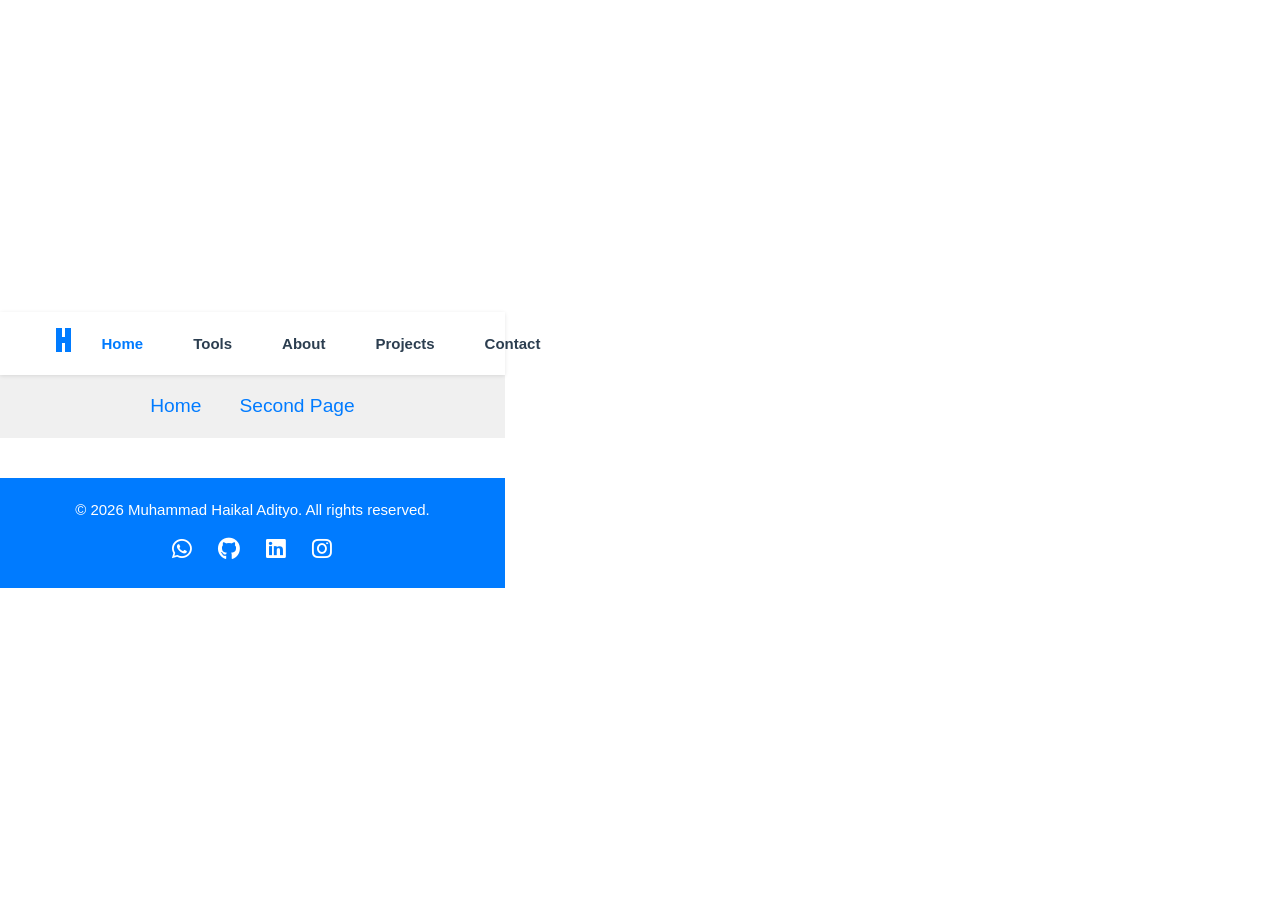
==== commit ac2119c9: "Feat - Update Portfolio" ====
--- a/index.html
+++ b/index.html
@@ -14,8 +14,8 @@
     <link rel="stylesheet" href="https://cdnjs.cloudflare.com/ajax/libs/OwlCarousel2/2.3.4/assets/owl.carousel.min.css">
     <link rel="stylesheet" href="https://cdnjs.cloudflare.com/ajax/libs/OwlCarousel2/2.3.4/assets/owl.theme.default.min.css">
     <script src="https://cdnjs.cloudflare.com/ajax/libs/OwlCarousel2/2.3.4/owl.carousel.min.js"></script>  
-    <script type="module" crossorigin src="/assets/index-BR4qKUuR.js"></script>
-    <link rel="stylesheet" crossorigin href="/assets/index-C-YtcUTa.css">
+    <script type="module" crossorigin src="/assets/index-BxCnYF7B.js"></script>
+    <link rel="stylesheet" crossorigin href="/assets/index-BN1tJRmd.css">
   </head>
   <body>
     <div id="app"></div>
--- a/assets/index-BN1tJRmd.css
+++ b/assets/index-BN1tJRmd.css
@@ -0,0 +1 @@
+:root{--vt-c-white: #ffffff;--vt-c-white-soft: #f8f8f8;--vt-c-white-mute: #f2f2f2;--vt-c-black: #181818;--vt-c-black-soft: #222222;--vt-c-black-mute: #282828;--vt-c-indigo: #2c3e50;--vt-c-divider-light-1: rgba(60, 60, 60, .29);--vt-c-divider-light-2: rgba(60, 60, 60, .12);--vt-c-divider-dark-1: rgba(84, 84, 84, .65);--vt-c-divider-dark-2: rgba(84, 84, 84, .48);--vt-c-text-light-1: var(--vt-c-indigo);--vt-c-text-light-2: rgba(60, 60, 60, .66);--vt-c-text-dark-1: var(--vt-c-white);--vt-c-text-dark-2: rgba(235, 235, 235, .64)}:root{--color-background: var(--vt-c-white);--color-background-soft: var(--vt-c-white-soft);--color-background-mute: var(--vt-c-white-mute);--color-border: var(--vt-c-divider-light-2);--color-border-hover: var(--vt-c-divider-light-1);--color-heading: var(--vt-c-text-light-1);--color-text: var(--vt-c-text-light-1);--section-gap: 160px}@media (prefers-color-scheme: dark){:root{--color-background: var(--vt-c-black);--color-background-soft: var(--vt-c-black-soft);--color-background-mute: var(--vt-c-black-mute);--color-border: var(--vt-c-divider-dark-2);--color-border-hover: var(--vt-c-divider-dark-1);--color-heading: var(--vt-c-text-dark-1);--color-text: var(--vt-c-text-dark-2)}}*,*:before,*:after{box-sizing:border-box;margin:0;font-weight:400}body{min-height:100vh;color:var(--color-text);background:var(--color-background);transition:color .5s,background-color .5s;line-height:1.6;font-family:Inter,-apple-system,BlinkMacSystemFont,Segoe UI,Roboto,Oxygen,Ubuntu,Cantarell,Fira Sans,Droid Sans,Helvetica Neue,sans-serif;font-size:15px;text-rendering:optimizeLegibility;-webkit-font-smoothing:antialiased;-moz-osx-font-smoothing:grayscale}#app{max-width:100%;margin:0;padding:0!important;font-weight:400}a,.green{text-decoration:none;color:#00bd7e;transition:.4s;padding:3px}@media (min-width: 1024px){body{display:flex;place-items:center}#app{display:grid;grid-template-columns:1fr 1fr;padding:0 2rem}}#header[data-v-4afe5eb2]{top:0;left:0;display:flex;align-items:center;padding:10px 10%;background-color:var(--main-bg-color);box-shadow:0 1px 4px #0000001a;z-index:9999;position:-webkit-sticky;position:sticky;transition:top .3s ease,transform .3s ease;-webkit-backdrop-filter:blur(3px);backdrop-filter:blur(20px);flex-wrap:wrap;animation:none}nav[data-v-4afe5eb2]{justify-content:space-between;display:flex;align-items:center;width:100%;position:relative}.logo[data-v-4afe5eb2]{width:auto;height:30px}.menu-toggle[data-v-4afe5eb2]{display:none;flex-direction:column;align-items:center;background:none;border:none;cursor:pointer;padding:0;margin-left:auto}.menu-icon[data-v-4afe5eb2]{background-color:var(--text-color);height:3px;width:25px;margin:3px 0;transition:.3s}nav ul[data-v-4afe5eb2]{list-style-type:none;margin:0;padding:0;display:flex;align-items:center;flex-direction:row}nav ul li[data-v-4afe5eb2]{display:inline;margin-left:20px}nav ul li[data-v-4afe5eb2]:first-child{margin-left:0}nav ul li a[data-v-4afe5eb2]{color:var(--text-color);text-decoration:none;padding:10px 15px;font-weight:700}nav ul li a.active[data-v-4afe5eb2]{color:var(--accent-color);border-radius:5px}nav ul li a[data-v-4afe5eb2]:hover{color:var(--accent-color);border-radius:5px}@keyframes slideIn-4afe5eb2{0%{transform:translateY(-10%);opacity:0}to{transform:translateY(0);opacity:1}}@keyframes slideOut-4afe5eb2{0%{transform:translateY(0);opacity:1}to{transform:translateY(-100%);opacity:0}}@media (max-width: 768px){.menu-toggle[data-v-4afe5eb2]{display:flex}nav ul[data-v-4afe5eb2]{display:flex;flex-direction:column;position:absolute;top:60px;background-color:var(--main-bg-color);border-radius:8px;width:100%;z-index:300;max-height:0;overflow:hidden;transition:max-height .7s ease;box-shadow:0 4px 8px #0000004d;margin:0}nav ul.is-active[data-v-4afe5eb2]{max-height:1000px}nav ul li[data-v-4afe5eb2]{margin-left:0;margin-bottom:10px}.menu-icon[data-v-4afe5eb2]{background-color:var(--text-color)}.menu-toggle.active-icon .menu-icon[data-v-4afe5eb2]{background-color:var(--accent-color)}}#footer[data-v-0e9be2a9]{padding:20px 0;background-color:var(--accent-color);color:#fff;text-align:center}.footer-content[data-v-0e9be2a9]{max-width:1200px;margin:0 auto;padding:0 20px}.footer-content p[data-v-0e9be2a9]{margin:0;font-size:1em}.social-links[data-v-0e9be2a9]{margin-top:10px}.social-links a[data-v-0e9be2a9]{color:#fff;font-size:1.5em;margin:0 10px;transition:color .3s ease,transform .3s ease}.social-links a[data-v-0e9be2a9]:hover{color:var(--accent-hover-color);transform:scale(1.3)}:root{--font-family: "Sofia Sans", sans-serif;--main-bg-color: white;--accent-color: #007bff}*,body,html{margin:0;padding:0;box-sizing:border-box;font-family:var(--font-family)}body{background:var(--main-bg-color)}#app{display:block;background:var(--main-bg-color)}.main-nav{text-align:center;padding:1rem;background-color:#f0f0f0}.main-nav a{margin:0 1rem;font-size:1.2rem;text-decoration:none;color:#007bff}.main-nav a.router-link-exact-active{font-weight:700;text-decoration:underline}main{padding:20px}#home[data-v-240be285]{top:-65px;display:flex;flex-direction:column;justify-content:center;align-items:center;text-align:center;height:100vh;background-color:var(--accent-color);color:#fff;position:relative;overflow:hidden;padding:20px}.welcome-content[data-v-240be285]{position:relative;z-index:2;padding:20px}.welcome-heading[data-v-240be285]{font-size:3.5em;font-weight:700;margin:0;background:linear-gradient(45deg,#fff,#a6e7ff);background-clip:text;-webkit-background-clip:text;-webkit-text-fill-color:transparent;background-size:200% 200%;animation:gradientMove-240be285 5s ease infinite;transition:transform .3s ease}@keyframes gradientMove-240be285{0%{background-position:0% 0%}50%{background-position:100% 100%}to{background-position:0% 0%}}.welcome-subtext[data-v-240be285]{font-size:1.3em;color:#fff;margin-top:10px}.overlay-svg[data-v-240be285]{position:absolute;top:0;left:0;width:100%;height:100%;object-fit:cover;z-index:1;pointer-events:none}section .wave[data-v-240be285]{position:absolute;bottom:0;left:0;width:100%;height:80px;background:url(/assets/images/wave.png);background-size:1500px 80px}section .wave.wave1[data-v-240be285]{animation:wave1-240be285 30s linear infinite;z-index:1000;opacity:1;animation-delay:0s;bottom:0}section .wave.wave2[data-v-240be285]{animation:wave2-240be285 15s linear infinite;z-index:999;opacity:.5;animation-delay:-5s;bottom:10px}section .wave.wave3[data-v-240be285]{animation:wave1-240be285 30s linear infinite;z-index:998;opacity:.2;animation-delay:-2s;bottom:15px}section .wave.wave4[data-v-240be285]{animation:wave2-240be285 5s linear infinite;z-index:997;opacity:.7;animation-delay:-5s;bottom:20px}@keyframes wave1-240be285{0%{background-position-x:0}to{background-position-x:1500px}}@keyframes wave2-240be285{0%{background-position-x:0}to{background-position-x:-1500px}}@media (max-width: 768px){#home[data-v-240be285]{height:85vh}.welcome-heading[data-v-240be285]{font-size:2.2em}.welcome-subtext[data-v-240be285]{font-size:1em}}@media (max-width: 480px){.welcome-heading[data-v-240be285]{font-size:1.7em;text-align:left}.welcome-subtext[data-v-240be285]{font-size:.9em;text-align:left}}#about[data-v-d6638d38]{padding:var(--padding-main) 0;background-color:var(--main-bg-color);color:var(--text-color);margin:75px 0;opacity:0;transform:translateY(30px);transition:opacity .6s ease-out,transform .6s ease-out}#about.visible[data-v-d6638d38]{opacity:1;transform:translateY(0)}.about .text-container[data-v-d6638d38]{max-width:70%;margin:0 auto;text-align:left;background:#eaeaea33;border-radius:10px;-webkit-backdrop-filter:blur(10px);backdrop-filter:blur(10px);padding:20px;border:1px solid rgba(255,255,255,.3);box-shadow:0 2px 8px #0000001a}.about .text-container h1[data-v-d6638d38]{font-size:var(--font-size-title);font-weight:600}.highlight[data-v-d6638d38]{font-weight:700;font-size:2.5rem;background:linear-gradient(90deg,#007bff,#1c8aff);background-clip:border-box;-webkit-background-clip:text;-webkit-text-fill-color:transparent;display:inline;white-space:nowrap}.about .text-container p[data-v-d6638d38]{font-size:var(--font-size-text);line-height:var(--line-height-text);margin:20px 0}.about .btn[data-v-d6638d38]{background-color:var(--accent-color);color:var(--text-color);width:100%;padding:20px 24px;border:none;border-radius:12px;cursor:pointer;transition:background-color .3s ease,transform .3s ease}.about .btn span[data-v-d6638d38]{color:#fff;font-size:1.2em;font-weight:700;text-transform:uppercase}.about .btn[data-v-d6638d38]:hover{background-color:var(--accent-hover-color);transform:scale(1.01)}.about .btn[data-v-d6638d38]:focus{outline:2px solid var(--accent-color);outline-offset:2px}@media (max-width: 900px){.about .text-container[data-v-d6638d38]{max-width:90%}.about .btn span[data-v-d6638d38]{color:#fff;font-size:1em;font-weight:700;text-transform:uppercase}}@media (max-width: 768px){.about .text-container h1[data-v-d6638d38]{font-size:1.5rem;font-weight:600}.highlight[data-v-d6638d38]{font-size:1.75rem;white-space:wrap}.about .text-container[data-v-d6638d38]{max-width:90%}}#tools[data-v-6e96e68a]{margin:120px 0;padding:60px 0;background-color:var(--main-bg-color);text-align:center}#tools h1[data-v-6e96e68a]{color:var(--text-color);font-weight:700;font-size:3em;margin-bottom:50px}.owl-carousel .item[data-v-6e96e68a]{display:flex;flex-direction:column;justify-content:center;align-items:center;padding:10px}.owl-carousel .item img[data-v-6e96e68a]{max-width:120px;max-height:120px}.owl-carousel .item[data-v-6e96e68a]{transition:transform .3s ease}.owl-carousel .item[data-v-6e96e68a]:hover{transform:scale(1.1)}.owl-carousel .item h3[data-v-6e96e68a]{margin-top:20px;color:var(--text-color);font-family:Epilogue,sans-serif;font-size:1.3em;font-weight:500}@media (max-width: 900px){#tools h1[data-v-6e96e68a]{font-size:2em}.owl-carousel .item img[data-v-6e96e68a]{max-width:100px;max-height:100px}.owl-carousel .item h3[data-v-6e96e68a]{font-size:1.2em}}@media (max-width: 768px){#tools[data-v-6e96e68a]{margin:120px 0;padding:0}.owl-carousel .item img[data-v-6e96e68a]{max-width:90px;max-height:90px}.owl-carousel .item h3[data-v-6e96e68a]{font-size:1.1em}}@media (max-width: 480px){.owl-carousel .item img[data-v-6e96e68a]{max-width:60px;max-height:60px}.owl-carousel .item h3[data-v-6e96e68a]{font-size:1em}}#projects[data-v-b49f2e55]{padding:var(--padding-main) 5%;background-color:var(--main-bg-color);color:var(--text-color);text-align:center;margin:75px 0}#projects h1[data-v-b49f2e55]{font-weight:700;font-size:2.5em;margin-bottom:30px}.projects-container[data-v-b49f2e55]{display:grid;grid-template-columns:repeat(auto-fit,minmax(300px,100%));gap:30px;justify-items:center}@keyframes slide-in-b49f2e55{0%{opacity:0;transform:translateY(30px)}to{opacity:1;transform:translateY(0)}}.project-card[data-v-b49f2e55]{display:flex;flex-direction:column;background-color:#ffffff1a;border-radius:12px;overflow:hidden;width:100%;max-width:50%;box-shadow:0 4px 8px #0003;transition:transform .3s ease;opacity:0;transform:translateY(30px)}.project-card.visible[data-v-b49f2e55]{animation:slide-in-b49f2e55 .6s ease-out forwards}.project-card[data-v-b49f2e55]:hover{transform:scale(1.015)}.project-image[data-v-b49f2e55]{width:100%;height:auto;object-fit:cover}.project-info[data-v-b49f2e55]{padding:20px;text-align:left}.project-title[data-v-b49f2e55]{font-size:1.8em;font-weight:700;color:var(--text-color);margin-bottom:10px}.project-date[data-v-b49f2e55],.project-description[data-v-b49f2e55]{font-size:var(--font-size-text);margin-bottom:15px}.project-link[data-v-b49f2e55]{display:inline-block;color:var(--accent-color);text-decoration:none;font-weight:700;padding:10px 20px;border:2px solid var(--accent-color);border-radius:5px;background-color:transparent;transition:background-color .3s,color .3s}.project-link[data-v-b49f2e55]:hover{background-color:var(--accent-color);color:#fff}@media (max-width: 900px){#projects[data-v-b49f2e55]{margin:50px 0}#projects h1[data-v-b49f2e55]{font-size:2em}.project-card[data-v-b49f2e55]{max-width:100%}.project-title[data-v-b49f2e55]{font-size:2em}.project-link[data-v-b49f2e55]{padding:8px 16px;font-size:var(--font-size-text)}}@media (max-width: 768px){#projects[data-v-b49f2e55]{margin:50px 0}#projects h1[data-v-b49f2e55]{font-size:2em}.project-card[data-v-b49f2e55]{max-width:100%}.project-title[data-v-b49f2e55]{font-size:2em}.project-link[data-v-b49f2e55]{padding:8px 16px;font-size:var(--font-size-text)}}@media (max-width: 480px){#projects[data-v-b49f2e55]{margin:30px 0}#projects h1[data-v-b49f2e55]{font-size:1.8em}.project-title[data-v-b49f2e55]{font-size:1.3em}.project-link[data-v-b49f2e55]{padding:6px 12px;font-size:var(--font-size-small)}}#contact[data-v-07c7606c]{padding:60px 20px;text-align:center;background-color:var(--main-bg-color);color:var(--text-color);position:relative}#contact h1[data-v-07c7606c]{font-size:2.5em;font-weight:600}#contact p[data-v-07c7606c]{font-size:1.2em;margin-bottom:30px;color:var(--text-color)}.email-link[data-v-07c7606c]{color:var(--accent-color);text-decoration:none;font-weight:500}.email-link[data-v-07c7606c]:hover{text-decoration:underline}.contact-form[data-v-07c7606c]{display:flex;flex-direction:column;align-items:center;text-align:left;max-width:600px;margin:0 auto;background:#fff;padding:30px;border-radius:8px;box-shadow:0 4px 8px #0000001a;position:relative;z-index:1;opacity:0;transform:translateY(50px)}@keyframes slide-in-07c7606c{0%{opacity:0;transform:translateY(50px)}to{opacity:1;transform:translateY(0)}}.contact-form.visible[data-v-07c7606c]{animation:slide-in-07c7606c .6s ease-out forwards}.form-group[data-v-07c7606c]{width:100%;margin-bottom:20px}.form-group label[data-v-07c7606c]{display:block;font-size:1.2em;margin-bottom:8px;font-weight:500}.form-group input[data-v-07c7606c],.form-group textarea[data-v-07c7606c]{width:100%;padding:12px;border:1px solid #ddd;border-radius:5px;font-size:1em;transition:border-color .3s ease}.form-group input[data-v-07c7606c]:focus,.form-group textarea[data-v-07c7606c]:focus{border-color:var(--accent-color);outline:none}.contact-form button[data-v-07c7606c]{padding:16px 20px;border:none;border-radius:8px;background-color:var(--accent-color);color:#fff;font-size:1.2em;cursor:pointer;transition:background-color .3s ease,transform .3s ease;position:relative}.contact-form button[data-v-07c7606c]:hover{background-color:var(--accent-hover-color);transform:scale(1.05)}.contact-form button[data-v-07c7606c]:active{background-color:var(--accent-click-color);transform:scale(.98)}.contact-form button[data-v-07c7606c]:disabled{background-color:#ccc;cursor:not-allowed}.contact-form button span[data-v-07c7606c]{display:block}.shape-divider[data-v-07c7606c]{position:absolute;bottom:0;left:0;width:100%;overflow:hidden;line-height:0;transform:rotate(180deg);z-index:0}.shape-divider svg[data-v-07c7606c]{position:relative;display:block;width:calc(100% + 1.3px);height:350px}.shape-divider .shape-fill[data-v-07c7606c]{fill:var(--accent-color)}.owl-carousel,.owl-carousel .owl-item{-webkit-tap-highlight-color:transparent;position:relative}.owl-carousel{display:none;width:100%;z-index:1}.owl-carousel .owl-stage{position:relative;-ms-touch-action:pan-Y;touch-action:manipulation;-moz-backface-visibility:hidden}.owl-carousel .owl-stage:after{content:".";display:block;clear:both;visibility:hidden;line-height:0;height:0}.owl-carousel .owl-stage-outer{position:relative;overflow:hidden;-webkit-transform:translate3d(0,0,0)}.owl-carousel .owl-item,.owl-carousel .owl-wrapper{-webkit-backface-visibility:hidden;-moz-backface-visibility:hidden;-ms-backface-visibility:hidden;-webkit-transform:translate3d(0,0,0);-moz-transform:translate3d(0,0,0);-ms-transform:translate3d(0,0,0)}.owl-carousel .owl-item{min-height:1px;float:left;-webkit-backface-visibility:hidden;-webkit-touch-callout:none}.owl-carousel .owl-item img{display:block;width:100%}.owl-carousel .owl-dots.disabled,.owl-carousel .owl-nav.disabled{display:none}.no-js .owl-carousel,.owl-carousel.owl-loaded{display:block}.owl-carousel .owl-dot,.owl-carousel .owl-nav .owl-next,.owl-carousel .owl-nav .owl-prev{cursor:pointer;-webkit-user-select:none;-khtml-user-select:none;-moz-user-select:none;-ms-user-select:none;user-select:none}.owl-carousel .owl-nav button.owl-next,.owl-carousel .owl-nav button.owl-prev,.owl-carousel button.owl-dot{background:0 0;color:inherit;border:none;padding:0!important;font:inherit}.owl-carousel.owl-loading{opacity:0;display:block}.owl-carousel.owl-hidden{opacity:0}.owl-carousel.owl-refresh .owl-item{visibility:hidden}.owl-carousel.owl-drag .owl-item{-ms-touch-action:pan-y;touch-action:pan-y;-webkit-user-select:none;-moz-user-select:none;-ms-user-select:none;user-select:none}.owl-carousel.owl-grab{cursor:move;cursor:grab}.owl-carousel.owl-rtl{direction:rtl}.owl-carousel.owl-rtl .owl-item{float:right}.owl-carousel .animated{animation-duration:1s;animation-fill-mode:both}.owl-carousel .owl-animated-in{z-index:0}.owl-carousel .owl-animated-out{z-index:1}.owl-carousel .fadeOut{animation-name:fadeOut}@keyframes fadeOut{0%{opacity:1}to{opacity:0}}.owl-height{transition:height .5s ease-in-out}.owl-carousel .owl-item .owl-lazy{opacity:0;transition:opacity .4s ease}.owl-carousel .owl-item .owl-lazy:not([src]),.owl-carousel .owl-item .owl-lazy[src^=""]{max-height:0}.owl-carousel .owl-item img.owl-lazy{transform-style:preserve-3d}.owl-carousel .owl-video-wrapper{position:relative;height:100%;background:#000}.owl-carousel .owl-video-play-icon{position:absolute;height:80px;width:80px;left:50%;top:50%;margin-left:-40px;margin-top:-40px;background:url(/assets/owl.video.play-BJo37keB.png) no-repeat;cursor:pointer;z-index:1;-webkit-backface-visibility:hidden;transition:transform .1s ease}.owl-carousel .owl-video-play-icon:hover{-ms-transform:scale(1.3,1.3);transform:scale(1.3)}.owl-carousel .owl-video-playing .owl-video-play-icon,.owl-carousel .owl-video-playing .owl-video-tn{display:none}.owl-carousel .owl-video-tn{opacity:0;height:100%;background-position:center center;background-repeat:no-repeat;background-size:contain;transition:opacity .4s ease}.owl-carousel .owl-video-frame{position:relative;z-index:1;height:100%;width:100%}.owl-theme .owl-dots,.owl-theme .owl-nav{text-align:center;-webkit-tap-highlight-color:transparent}.owl-theme .owl-nav{margin-top:10px}.owl-theme .owl-nav [class*=owl-]{color:#fff;font-size:14px;margin:5px;padding:4px 7px;background:#d6d6d6;display:inline-block;cursor:pointer;border-radius:3px}.owl-theme .owl-nav [class*=owl-]:hover{background:#869791;color:#fff;text-decoration:none}.owl-theme .owl-nav .disabled{opacity:.5;cursor:default}.owl-theme .owl-nav.disabled+.owl-dots{margin-top:10px}.owl-theme .owl-dots .owl-dot{display:inline-block;zoom:1}.owl-theme .owl-dots .owl-dot span{width:10px;height:10px;margin:5px 7px;background:#d6d6d6;display:block;-webkit-backface-visibility:visible;transition:opacity .2s ease;border-radius:30px}.owl-theme .owl-dots .owl-dot.active span,.owl-theme .owl-dots .owl-dot:hover span{background:#869791}
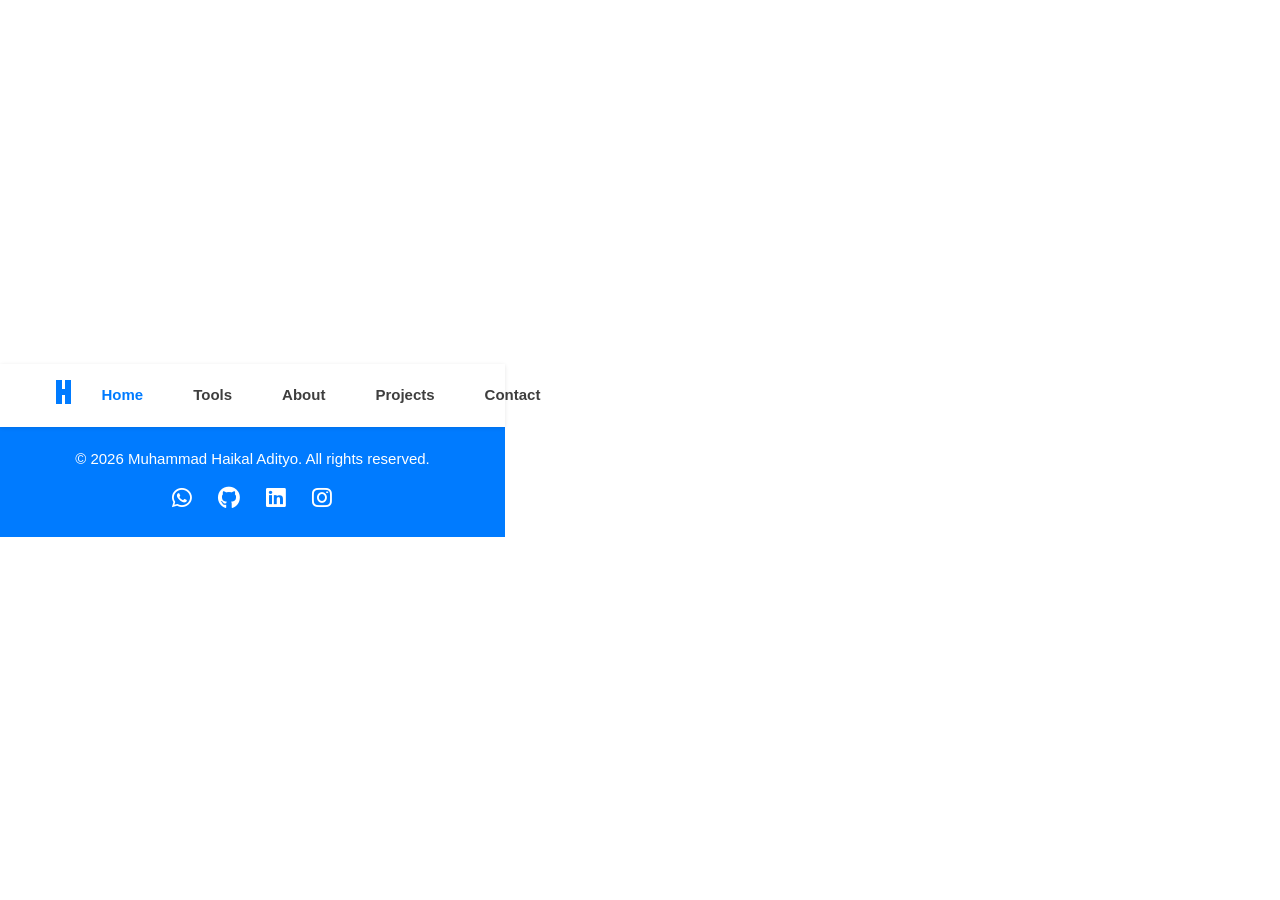
==== commit dd8fa3d5: "Fix - fix styling" ====
--- a/index.html
+++ b/index.html
@@ -14,8 +14,8 @@
     <link rel="stylesheet" href="https://cdnjs.cloudflare.com/ajax/libs/OwlCarousel2/2.3.4/assets/owl.carousel.min.css">
     <link rel="stylesheet" href="https://cdnjs.cloudflare.com/ajax/libs/OwlCarousel2/2.3.4/assets/owl.theme.default.min.css">
     <script src="https://cdnjs.cloudflare.com/ajax/libs/OwlCarousel2/2.3.4/owl.carousel.min.js"></script>  
-    <script type="module" crossorigin src="/assets/index-BxCnYF7B.js"></script>
-    <link rel="stylesheet" crossorigin href="/assets/index-BN1tJRmd.css">
+    <script type="module" crossorigin src="/assets/index-B9fHowSN.js"></script>
+    <link rel="stylesheet" crossorigin href="/assets/index-BcOFYiDu.css">
   </head>
   <body>
     <div id="app"></div>
--- a/assets/index-BcOFYiDu.css
+++ b/assets/index-BcOFYiDu.css
@@ -0,0 +1 @@
+:root{--vt-c-white: #ffffff;--vt-c-white-soft: #f8f8f8;--vt-c-white-mute: #f2f2f2;--vt-c-black: #181818;--vt-c-black-soft: #222222;--vt-c-black-mute: #282828;--vt-c-indigo: #2c3e50;--vt-c-divider-light-1: rgba(60, 60, 60, .29);--vt-c-divider-light-2: rgba(60, 60, 60, .12);--vt-c-divider-dark-1: rgba(84, 84, 84, .65);--vt-c-divider-dark-2: rgba(84, 84, 84, .48);--vt-c-text-light-1: var(--vt-c-indigo);--vt-c-text-light-2: rgba(60, 60, 60, .66);--vt-c-text-dark-1: var(--vt-c-white);--vt-c-text-dark-2: rgba(235, 235, 235, .64)}:root{--color-background: var(--vt-c-white);--color-background-soft: var(--vt-c-white-soft);--color-background-mute: var(--vt-c-white-mute);--color-border: var(--vt-c-divider-light-2);--color-border-hover: var(--vt-c-divider-light-1);--color-heading: var(--vt-c-text-light-1);--color-text: var(--vt-c-text-light-1);--section-gap: 160px}@media (prefers-color-scheme: dark){:root{--color-background: var(--vt-c-black);--color-background-soft: var(--vt-c-black-soft);--color-background-mute: var(--vt-c-black-mute);--color-border: var(--vt-c-divider-dark-2);--color-border-hover: var(--vt-c-divider-dark-1);--color-heading: var(--vt-c-text-dark-1);--color-text: var(--vt-c-text-dark-2)}}*,*:before,*:after{box-sizing:border-box;margin:0;font-weight:400}body{min-height:100vh;color:var(--color-text);background:var(--color-background);transition:color .5s,background-color .5s;line-height:1.6;font-family:Inter,-apple-system,BlinkMacSystemFont,Segoe UI,Roboto,Oxygen,Ubuntu,Cantarell,Fira Sans,Droid Sans,Helvetica Neue,sans-serif;font-size:15px;text-rendering:optimizeLegibility;-webkit-font-smoothing:antialiased;-moz-osx-font-smoothing:grayscale}#app{max-width:100%;margin:0;padding:0!important;font-weight:400}a,.green{text-decoration:none;color:#00bd7e;transition:.4s;padding:3px}@media (min-width: 1024px){body{display:flex;place-items:center}#app{display:grid;grid-template-columns:1fr 1fr;padding:0 2rem}}#header[data-v-4afe5eb2]{top:0;left:0;display:flex;align-items:center;padding:10px 10%;background-color:var(--main-bg-color);box-shadow:0 1px 4px #0000001a;z-index:9999;position:-webkit-sticky;position:sticky;transition:top .3s ease,transform .3s ease;-webkit-backdrop-filter:blur(3px);backdrop-filter:blur(20px);flex-wrap:wrap;animation:none}nav[data-v-4afe5eb2]{justify-content:space-between;display:flex;align-items:center;width:100%;position:relative}.logo[data-v-4afe5eb2]{width:auto;height:30px}.menu-toggle[data-v-4afe5eb2]{display:none;flex-direction:column;align-items:center;background:none;border:none;cursor:pointer;padding:0;margin-left:auto}.menu-icon[data-v-4afe5eb2]{background-color:var(--text-color);height:3px;width:25px;margin:3px 0;transition:.3s}nav ul[data-v-4afe5eb2]{list-style-type:none;margin:0;padding:0;display:flex;align-items:center;flex-direction:row}nav ul li[data-v-4afe5eb2]{display:inline;margin-left:20px}nav ul li[data-v-4afe5eb2]:first-child{margin-left:0}nav ul li a[data-v-4afe5eb2]{color:var(--text-color);text-decoration:none;padding:10px 15px;font-weight:700}nav ul li a.active[data-v-4afe5eb2]{color:var(--accent-color);border-radius:5px}nav ul li a[data-v-4afe5eb2]:hover{color:var(--accent-color);border-radius:5px}@keyframes slideIn-4afe5eb2{0%{transform:translateY(-10%);opacity:0}to{transform:translateY(0);opacity:1}}@keyframes slideOut-4afe5eb2{0%{transform:translateY(0);opacity:1}to{transform:translateY(-100%);opacity:0}}@media (max-width: 768px){.menu-toggle[data-v-4afe5eb2]{display:flex}nav ul[data-v-4afe5eb2]{display:flex;flex-direction:column;position:absolute;top:60px;background-color:var(--main-bg-color);border-radius:8px;width:100%;z-index:300;max-height:0;overflow:hidden;transition:max-height .7s ease;box-shadow:0 4px 8px #0000004d;margin:0}nav ul.is-active[data-v-4afe5eb2]{max-height:1000px}nav ul li[data-v-4afe5eb2]{margin-left:0;margin-bottom:10px}.menu-icon[data-v-4afe5eb2]{background-color:var(--text-color)}.menu-toggle.active-icon .menu-icon[data-v-4afe5eb2]{background-color:var(--accent-color)}}#footer[data-v-0e9be2a9]{padding:20px 0;background-color:var(--accent-color);color:#fff;text-align:center}.footer-content[data-v-0e9be2a9]{max-width:1200px;margin:0 auto;padding:0 20px}.footer-content p[data-v-0e9be2a9]{margin:0;font-size:1em}.social-links[data-v-0e9be2a9]{margin-top:10px}.social-links a[data-v-0e9be2a9]{color:#fff;font-size:1.5em;margin:0 10px;transition:color .3s ease,transform .3s ease}.social-links a[data-v-0e9be2a9]:hover{color:var(--accent-hover-color);transform:scale(1.3)}:root{--font-family: "Sofia Sans", sans-serif;--main-bg-color: white;--accent-color: #007bff;--accent-hover-color: #0056b3;--text-color: #3e3e3e;--padding-main: 60px;--font-size-title: 2.2em;--font-size-text: 1.1em;--line-height-text: 1.6}*,body,html{margin:0;padding:0;box-sizing:border-box;font-family:var(--font-family)}body{background:var(--main-bg-color)}#app{display:block;background:var(--main-bg-color);margin:0;padding:0!important}.main-nav{text-align:center;padding:1rem;background-color:#f0f0f0}.main-nav a{margin:0 1rem;font-size:1.2rem;text-decoration:none;color:#007bff}.main-nav a.router-link-exact-active{font-weight:700;text-decoration:underline}#home[data-v-240be285]{top:-65px;display:flex;flex-direction:column;justify-content:center;align-items:center;text-align:center;height:100vh;background-color:var(--accent-color);color:#fff;position:relative;overflow:hidden;padding:20px}.welcome-content[data-v-240be285]{position:relative;z-index:2;padding:20px}.welcome-heading[data-v-240be285]{font-size:3.5em;font-weight:700;margin:0;background:linear-gradient(45deg,#fff,#a6e7ff);background-clip:text;-webkit-background-clip:text;-webkit-text-fill-color:transparent;background-size:200% 200%;animation:gradientMove-240be285 5s ease infinite;transition:transform .3s ease}@keyframes gradientMove-240be285{0%{background-position:0% 0%}50%{background-position:100% 100%}to{background-position:0% 0%}}.welcome-subtext[data-v-240be285]{font-size:1.3em;color:#fff;margin-top:10px}.overlay-svg[data-v-240be285]{position:absolute;top:0;left:0;width:100%;height:100%;object-fit:cover;z-index:1;pointer-events:none}section .wave[data-v-240be285]{position:absolute;bottom:0;left:0;width:100%;height:80px;background:url(/assets/images/wave.png);background-size:1500px 80px}section .wave.wave1[data-v-240be285]{animation:wave1-240be285 30s linear infinite;z-index:1000;opacity:1;animation-delay:0s;bottom:0}section .wave.wave2[data-v-240be285]{animation:wave2-240be285 15s linear infinite;z-index:999;opacity:.5;animation-delay:-5s;bottom:10px}section .wave.wave3[data-v-240be285]{animation:wave1-240be285 30s linear infinite;z-index:998;opacity:.2;animation-delay:-2s;bottom:15px}section .wave.wave4[data-v-240be285]{animation:wave2-240be285 5s linear infinite;z-index:997;opacity:.7;animation-delay:-5s;bottom:20px}@keyframes wave1-240be285{0%{background-position-x:0}to{background-position-x:1500px}}@keyframes wave2-240be285{0%{background-position-x:0}to{background-position-x:-1500px}}@media (max-width: 768px){#home[data-v-240be285]{height:85vh}.welcome-heading[data-v-240be285]{font-size:2.2em}.welcome-subtext[data-v-240be285]{font-size:1em}}@media (max-width: 480px){.welcome-heading[data-v-240be285]{font-size:1.7em;text-align:left}.welcome-subtext[data-v-240be285]{font-size:.9em;text-align:left}}#about[data-v-d6638d38]{padding:var(--padding-main) 0;background-color:var(--main-bg-color);color:var(--text-color);margin:75px 0;opacity:0;transform:translateY(30px);transition:opacity .6s ease-out,transform .6s ease-out}#about.visible[data-v-d6638d38]{opacity:1;transform:translateY(0)}.about .text-container[data-v-d6638d38]{max-width:70%;margin:0 auto;text-align:left;background:#eaeaea33;border-radius:10px;-webkit-backdrop-filter:blur(10px);backdrop-filter:blur(10px);padding:20px;border:1px solid rgba(255,255,255,.3);box-shadow:0 2px 8px #0000001a}.about .text-container h1[data-v-d6638d38]{font-size:var(--font-size-title);font-weight:600}.highlight[data-v-d6638d38]{font-weight:700;font-size:2.5rem;background:linear-gradient(90deg,#007bff,#1c8aff);background-clip:border-box;-webkit-background-clip:text;-webkit-text-fill-color:transparent;display:inline;white-space:nowrap}.about .text-container p[data-v-d6638d38]{font-size:var(--font-size-text);line-height:var(--line-height-text);margin:20px 0}.about .btn[data-v-d6638d38]{background-color:var(--accent-color);color:var(--text-color);width:100%;padding:20px 24px;border:none;border-radius:12px;cursor:pointer;transition:background-color .3s ease,transform .3s ease}.about .btn span[data-v-d6638d38]{color:#fff;font-size:1.2em;font-weight:700;text-transform:uppercase}.about .btn[data-v-d6638d38]:hover{background-color:var(--accent-hover-color);transform:scale(1.01)}.about .btn[data-v-d6638d38]:focus{outline:2px solid var(--accent-color);outline-offset:2px}@media (max-width: 900px){.about .text-container[data-v-d6638d38]{max-width:90%}.about .btn span[data-v-d6638d38]{color:#fff;font-size:1em;font-weight:700;text-transform:uppercase}}@media (max-width: 768px){.about .text-container h1[data-v-d6638d38]{font-size:1.5rem;font-weight:600}.highlight[data-v-d6638d38]{font-size:1.75rem;white-space:wrap}.about .text-container[data-v-d6638d38]{max-width:90%}}#tools[data-v-6e96e68a]{margin:120px 0;padding:60px 0;background-color:var(--main-bg-color);text-align:center}#tools h1[data-v-6e96e68a]{color:var(--text-color);font-weight:700;font-size:3em;margin-bottom:50px}.owl-carousel .item[data-v-6e96e68a]{display:flex;flex-direction:column;justify-content:center;align-items:center;padding:10px}.owl-carousel .item img[data-v-6e96e68a]{max-width:120px;max-height:120px}.owl-carousel .item[data-v-6e96e68a]{transition:transform .3s ease}.owl-carousel .item[data-v-6e96e68a]:hover{transform:scale(1.1)}.owl-carousel .item h3[data-v-6e96e68a]{margin-top:20px;color:var(--text-color);font-family:Epilogue,sans-serif;font-size:1.3em;font-weight:500}@media (max-width: 900px){#tools h1[data-v-6e96e68a]{font-size:2em}.owl-carousel .item img[data-v-6e96e68a]{max-width:100px;max-height:100px}.owl-carousel .item h3[data-v-6e96e68a]{font-size:1.2em}}@media (max-width: 768px){#tools[data-v-6e96e68a]{margin:120px 0;padding:0}.owl-carousel .item img[data-v-6e96e68a]{max-width:90px;max-height:90px}.owl-carousel .item h3[data-v-6e96e68a]{font-size:1.1em}}@media (max-width: 480px){.owl-carousel .item img[data-v-6e96e68a]{max-width:60px;max-height:60px}.owl-carousel .item h3[data-v-6e96e68a]{font-size:1em}}#projects[data-v-b49f2e55]{padding:var(--padding-main) 5%;background-color:var(--main-bg-color);color:var(--text-color);text-align:center;margin:75px 0}#projects h1[data-v-b49f2e55]{font-weight:700;font-size:2.5em;margin-bottom:30px}.projects-container[data-v-b49f2e55]{display:grid;grid-template-columns:repeat(auto-fit,minmax(300px,100%));gap:30px;justify-items:center}@keyframes slide-in-b49f2e55{0%{opacity:0;transform:translateY(30px)}to{opacity:1;transform:translateY(0)}}.project-card[data-v-b49f2e55]{display:flex;flex-direction:column;background-color:#ffffff1a;border-radius:12px;overflow:hidden;width:100%;max-width:50%;box-shadow:0 4px 8px #0003;transition:transform .3s ease;opacity:0;transform:translateY(30px)}.project-card.visible[data-v-b49f2e55]{animation:slide-in-b49f2e55 .6s ease-out forwards}.project-card[data-v-b49f2e55]:hover{transform:scale(1.015)}.project-image[data-v-b49f2e55]{width:100%;height:auto;object-fit:cover}.project-info[data-v-b49f2e55]{padding:20px;text-align:left}.project-title[data-v-b49f2e55]{font-size:1.8em;font-weight:700;color:var(--text-color);margin-bottom:10px}.project-date[data-v-b49f2e55],.project-description[data-v-b49f2e55]{font-size:var(--font-size-text);margin-bottom:15px}.project-link[data-v-b49f2e55]{display:inline-block;color:var(--accent-color);text-decoration:none;font-weight:700;padding:10px 20px;border:2px solid var(--accent-color);border-radius:5px;background-color:transparent;transition:background-color .3s,color .3s}.project-link[data-v-b49f2e55]:hover{background-color:var(--accent-color);color:#fff}@media (max-width: 900px){#projects[data-v-b49f2e55]{margin:50px 0}#projects h1[data-v-b49f2e55]{font-size:2em}.project-card[data-v-b49f2e55]{max-width:100%}.project-title[data-v-b49f2e55]{font-size:2em}.project-link[data-v-b49f2e55]{padding:8px 16px;font-size:var(--font-size-text)}}@media (max-width: 768px){#projects[data-v-b49f2e55]{margin:50px 0}#projects h1[data-v-b49f2e55]{font-size:2em}.project-card[data-v-b49f2e55]{max-width:100%}.project-title[data-v-b49f2e55]{font-size:2em}.project-link[data-v-b49f2e55]{padding:8px 16px;font-size:var(--font-size-text)}}@media (max-width: 480px){#projects[data-v-b49f2e55]{margin:30px 0}#projects h1[data-v-b49f2e55]{font-size:1.8em}.project-title[data-v-b49f2e55]{font-size:1.3em}.project-link[data-v-b49f2e55]{padding:6px 12px;font-size:var(--font-size-small)}}#contact[data-v-07c7606c]{padding:60px 20px;text-align:center;background-color:var(--main-bg-color);color:var(--text-color);position:relative}#contact h1[data-v-07c7606c]{font-size:2.5em;font-weight:600}#contact p[data-v-07c7606c]{font-size:1.2em;margin-bottom:30px;color:var(--text-color)}.email-link[data-v-07c7606c]{color:var(--accent-color);text-decoration:none;font-weight:500}.email-link[data-v-07c7606c]:hover{text-decoration:underline}.contact-form[data-v-07c7606c]{display:flex;flex-direction:column;align-items:center;text-align:left;max-width:600px;margin:0 auto;background:#fff;padding:30px;border-radius:8px;box-shadow:0 4px 8px #0000001a;position:relative;z-index:1;opacity:0;transform:translateY(50px)}@keyframes slide-in-07c7606c{0%{opacity:0;transform:translateY(50px)}to{opacity:1;transform:translateY(0)}}.contact-form.visible[data-v-07c7606c]{animation:slide-in-07c7606c .6s ease-out forwards}.form-group[data-v-07c7606c]{width:100%;margin-bottom:20px}.form-group label[data-v-07c7606c]{display:block;font-size:1.2em;margin-bottom:8px;font-weight:500}.form-group input[data-v-07c7606c],.form-group textarea[data-v-07c7606c]{width:100%;padding:12px;border:1px solid #ddd;border-radius:5px;font-size:1em;transition:border-color .3s ease}.form-group input[data-v-07c7606c]:focus,.form-group textarea[data-v-07c7606c]:focus{border-color:var(--accent-color);outline:none}.contact-form button[data-v-07c7606c]{padding:16px 20px;border:none;border-radius:8px;background-color:var(--accent-color);color:#fff;font-size:1.2em;cursor:pointer;transition:background-color .3s ease,transform .3s ease;position:relative}.contact-form button[data-v-07c7606c]:hover{background-color:var(--accent-hover-color);transform:scale(1.05)}.contact-form button[data-v-07c7606c]:active{background-color:var(--accent-click-color);transform:scale(.98)}.contact-form button[data-v-07c7606c]:disabled{background-color:#ccc;cursor:not-allowed}.contact-form button span[data-v-07c7606c]{display:block}.shape-divider[data-v-07c7606c]{position:absolute;bottom:0;left:0;width:100%;overflow:hidden;line-height:0;transform:rotate(180deg);z-index:0}.shape-divider svg[data-v-07c7606c]{position:relative;display:block;width:calc(100% + 1.3px);height:350px}.shape-divider .shape-fill[data-v-07c7606c]{fill:var(--accent-color)}.owl-carousel,.owl-carousel .owl-item{-webkit-tap-highlight-color:transparent;position:relative}.owl-carousel{display:none;width:100%;z-index:1}.owl-carousel .owl-stage{position:relative;-ms-touch-action:pan-Y;touch-action:manipulation;-moz-backface-visibility:hidden}.owl-carousel .owl-stage:after{content:".";display:block;clear:both;visibility:hidden;line-height:0;height:0}.owl-carousel .owl-stage-outer{position:relative;overflow:hidden;-webkit-transform:translate3d(0,0,0)}.owl-carousel .owl-item,.owl-carousel .owl-wrapper{-webkit-backface-visibility:hidden;-moz-backface-visibility:hidden;-ms-backface-visibility:hidden;-webkit-transform:translate3d(0,0,0);-moz-transform:translate3d(0,0,0);-ms-transform:translate3d(0,0,0)}.owl-carousel .owl-item{min-height:1px;float:left;-webkit-backface-visibility:hidden;-webkit-touch-callout:none}.owl-carousel .owl-item img{display:block;width:100%}.owl-carousel .owl-dots.disabled,.owl-carousel .owl-nav.disabled{display:none}.no-js .owl-carousel,.owl-carousel.owl-loaded{display:block}.owl-carousel .owl-dot,.owl-carousel .owl-nav .owl-next,.owl-carousel .owl-nav .owl-prev{cursor:pointer;-webkit-user-select:none;-khtml-user-select:none;-moz-user-select:none;-ms-user-select:none;user-select:none}.owl-carousel .owl-nav button.owl-next,.owl-carousel .owl-nav button.owl-prev,.owl-carousel button.owl-dot{background:0 0;color:inherit;border:none;padding:0!important;font:inherit}.owl-carousel.owl-loading{opacity:0;display:block}.owl-carousel.owl-hidden{opacity:0}.owl-carousel.owl-refresh .owl-item{visibility:hidden}.owl-carousel.owl-drag .owl-item{-ms-touch-action:pan-y;touch-action:pan-y;-webkit-user-select:none;-moz-user-select:none;-ms-user-select:none;user-select:none}.owl-carousel.owl-grab{cursor:move;cursor:grab}.owl-carousel.owl-rtl{direction:rtl}.owl-carousel.owl-rtl .owl-item{float:right}.owl-carousel .animated{animation-duration:1s;animation-fill-mode:both}.owl-carousel .owl-animated-in{z-index:0}.owl-carousel .owl-animated-out{z-index:1}.owl-carousel .fadeOut{animation-name:fadeOut}@keyframes fadeOut{0%{opacity:1}to{opacity:0}}.owl-height{transition:height .5s ease-in-out}.owl-carousel .owl-item .owl-lazy{opacity:0;transition:opacity .4s ease}.owl-carousel .owl-item .owl-lazy:not([src]),.owl-carousel .owl-item .owl-lazy[src^=""]{max-height:0}.owl-carousel .owl-item img.owl-lazy{transform-style:preserve-3d}.owl-carousel .owl-video-wrapper{position:relative;height:100%;background:#000}.owl-carousel .owl-video-play-icon{position:absolute;height:80px;width:80px;left:50%;top:50%;margin-left:-40px;margin-top:-40px;background:url(/assets/owl.video.play-BJo37keB.png) no-repeat;cursor:pointer;z-index:1;-webkit-backface-visibility:hidden;transition:transform .1s ease}.owl-carousel .owl-video-play-icon:hover{-ms-transform:scale(1.3,1.3);transform:scale(1.3)}.owl-carousel .owl-video-playing .owl-video-play-icon,.owl-carousel .owl-video-playing .owl-video-tn{display:none}.owl-carousel .owl-video-tn{opacity:0;height:100%;background-position:center center;background-repeat:no-repeat;background-size:contain;transition:opacity .4s ease}.owl-carousel .owl-video-frame{position:relative;z-index:1;height:100%;width:100%}.owl-theme .owl-dots,.owl-theme .owl-nav{text-align:center;-webkit-tap-highlight-color:transparent}.owl-theme .owl-nav{margin-top:10px}.owl-theme .owl-nav [class*=owl-]{color:#fff;font-size:14px;margin:5px;padding:4px 7px;background:#d6d6d6;display:inline-block;cursor:pointer;border-radius:3px}.owl-theme .owl-nav [class*=owl-]:hover{background:#869791;color:#fff;text-decoration:none}.owl-theme .owl-nav .disabled{opacity:.5;cursor:default}.owl-theme .owl-nav.disabled+.owl-dots{margin-top:10px}.owl-theme .owl-dots .owl-dot{display:inline-block;zoom:1}.owl-theme .owl-dots .owl-dot span{width:10px;height:10px;margin:5px 7px;background:#d6d6d6;display:block;-webkit-backface-visibility:visible;transition:opacity .2s ease;border-radius:30px}.owl-theme .owl-dots .owl-dot.active span,.owl-theme .owl-dots .owl-dot:hover span{background:#869791}
